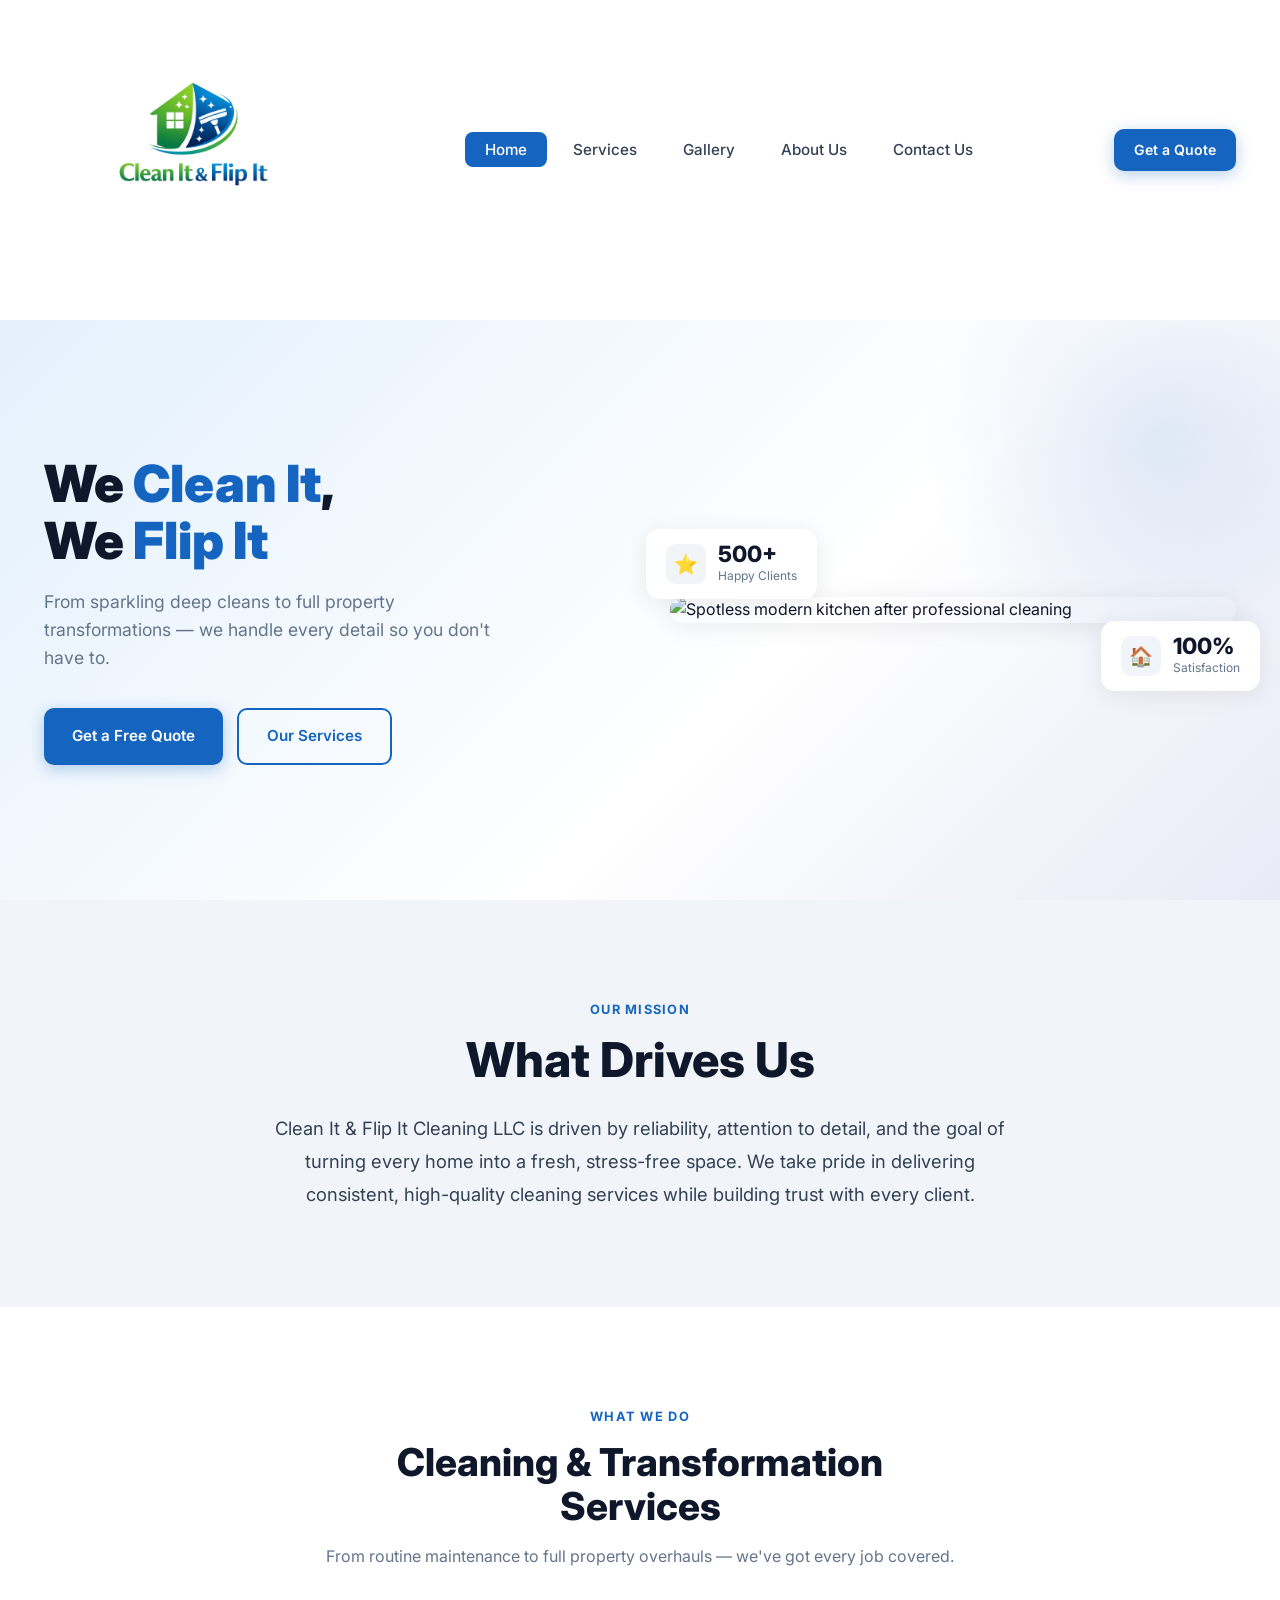
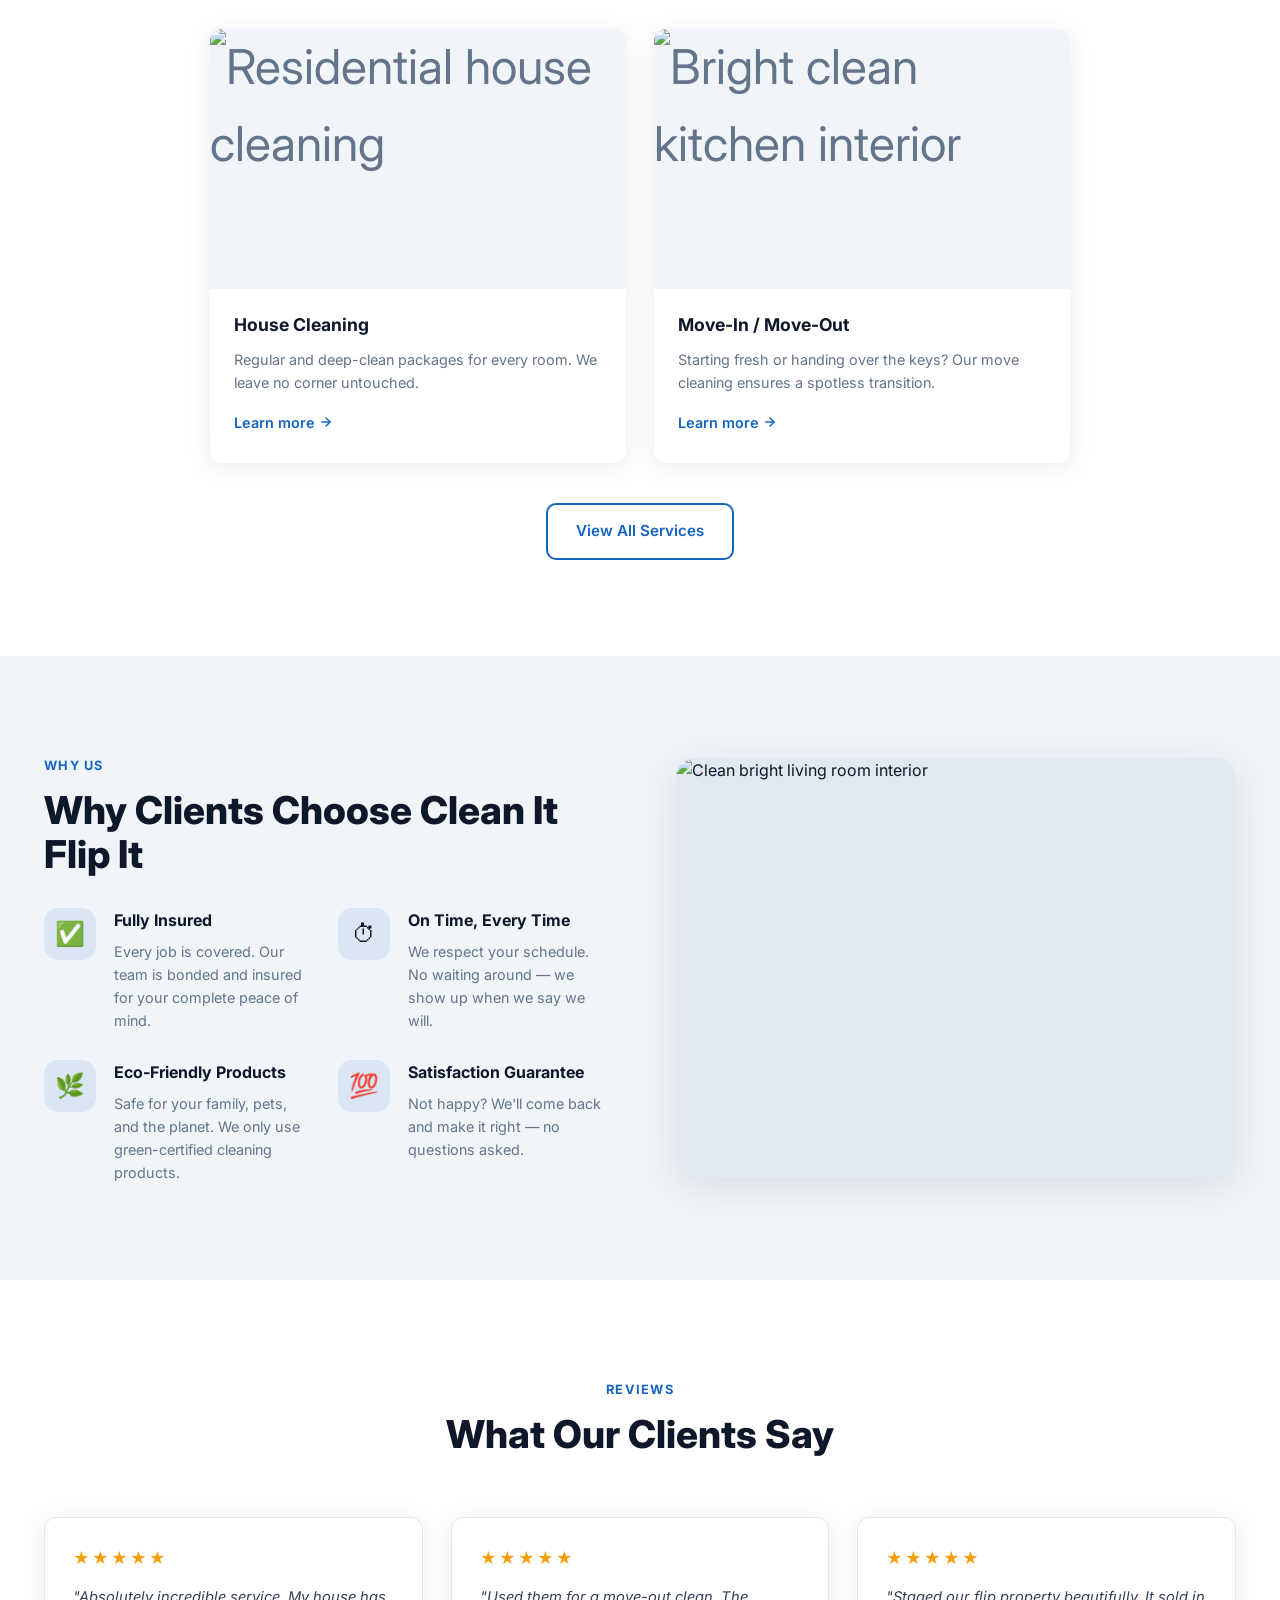
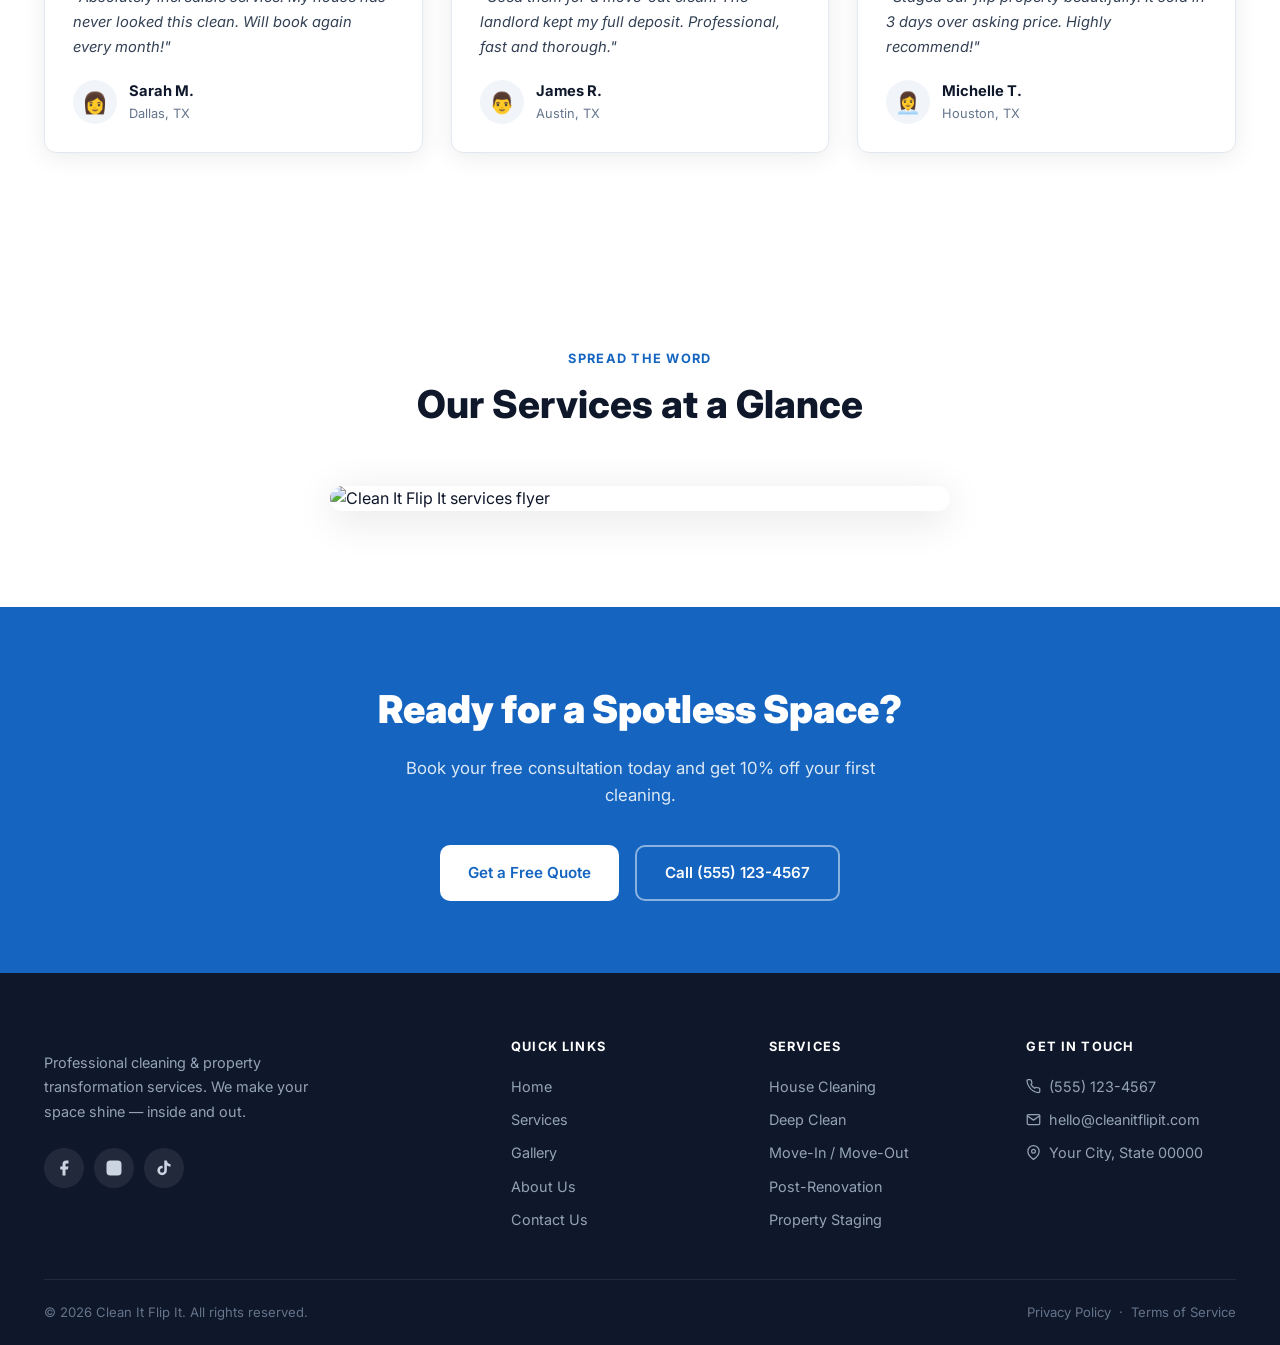
==== index.html @ f805d8c8 "Add What Drives Us section, even 2-card grid, flyer section" ====
<!DOCTYPE html>
<html lang="en">
<head>
  <meta charset="UTF-8" />
  <meta name="viewport" content="width=device-width, initial-scale=1.0" />
  <meta name="description" content="Clean It Flip It — Professional cleaning and property transformation services. Get a free quote today." />
  <title>Home | Clean It Flip It</title>

  <!-- Google Fonts -->
  <link rel="preconnect" href="https://fonts.googleapis.com" />
  <link rel="preconnect" href="https://fonts.gstatic.com" crossorigin />
  <link href="https://fonts.googleapis.com/css2?family=Inter:wght@400;500;600;700;800;900&display=swap" rel="stylesheet" />

  <!-- Stylesheets (order matters: base → components → page) -->
  <link rel="stylesheet" href="css/style.css" />
  <link rel="stylesheet" href="css/navbar.css" />
  <link rel="stylesheet" href="css/footer.css" />
</head>
<body>

  <!-- ========================================================
       NAVBAR (injected by js/navbar.js)
  ======================================================== -->
  <div id="navbar-root"></div>
	
	
	

  <!-- ========================================================
       MAIN CONTENT
  ======================================================== -->
  <main class="page-content" id="main-content">

    <!-- ---- Hero ------------------------------------------ -->
    <section class="hero" aria-labelledby="hero-heading">
      <div class="container">
        <div class="hero__inner">

          <!-- Left: copy -->
          <div class="hero__copy">
            
            <h1 class="hero__title" id="hero-heading">
              We <span>Clean It</span>,<br />We <span>Flip It</span>
            </h1>
            <p class="hero__subtitle">
              From sparkling deep cleans to full property transformations — we handle every detail so you don't have to.
            </p>
            <div class="hero__actions">
              <a href="contact.html" class="btn btn--primary">Get a Free Quote</a>
              <a href="services.html" class="btn btn--outline">Our Services</a>
            </div>
          </div>

          <!-- Right: visual -->
          <div class="hero__visual">
            <div class="hero__img-wrap">
              <img
                src="https://images.unsplash.com/photo-1600585154340-be6161a56a0c?w=800&q=80"
                alt="Spotless modern kitchen after professional cleaning"
                loading="eager"
              />
            </div>
            <!-- Floating stats -->
            <div class="hero__stat hero__stat--1">
              <div class="hero__stat-icon" aria-hidden="true">⭐</div>
              <div>
                <div class="hero__stat-num">500+</div>
                <div class="hero__stat-label">Happy Clients</div>
              </div>
            </div>
            <div class="hero__stat hero__stat--2">
              <div class="hero__stat-icon" aria-hidden="true">🏠</div>
              <div>
                <div class="hero__stat-num">100%</div>
                <div class="hero__stat-label">Satisfaction</div>
              </div>
            </div>
          </div>
          </div>

        </div>
      
    </section>

    <!-- ---- What Drives Us ---------------------------------- -->
    <section class="section section--gray" aria-labelledby="drives-heading">
      <div class="container">
        <div style="max-width:760px;margin-inline:auto;text-align:center;">
          <span class="section__eyebrow">Our Mission</span>
          <h1 class="section__title" id="drives-heading" style="font-size:clamp(2rem,4vw,3rem);margin-bottom:24px;">What Drives Us</h1>
          <p style="font-size:1.15rem;color:var(--color-mid);line-height:1.8;">
            Clean It &amp; Flip It Cleaning LLC is driven by reliability, attention to detail, and the goal of turning every home into a fresh, stress-free space. We take pride in delivering consistent, high-quality cleaning services while building trust with every client.
          </p>
        </div>
      </div>
    </section>

    <!-- ---- Featured Services ----------------------------- -->
    <section class="section" id="services" aria-labelledby="services-heading">
      <div class="container">
        <div class="section__header">
          <span class="section__eyebrow">What We Do</span>
          <h2 class="section__title" id="services-heading">Cleaning &amp; Transformation Services</h2>
          <p class="section__subtitle">From routine maintenance to full property overhauls — we've got every job covered.</p>
        </div>
        <div class="cards-grid" style="grid-template-columns:repeat(2,1fr);max-width:860px;margin-inline:auto;">

          <!-- Card 1 -->
          <article class="card">
            <div class="card__img">
              <img
                src="https://images.unsplash.com/photo-1581578731548-c64695cc6952?w=600&q=75"
                alt="Residential house cleaning"
                loading="lazy"
              />
            </div>
            <div class="card__body">
              <h3 class="card__title">House Cleaning</h3>
              <p class="card__text">Regular and deep-clean packages for every room. We leave no corner untouched.</p>
              <a href="services.html" class="card__link">
                Learn more
                <svg xmlns="http://www.w3.org/2000/svg" width="14" height="14" viewBox="0 0 24 24" fill="none" stroke="currentColor" stroke-width="2.5" stroke-linecap="round" stroke-linejoin="round" aria-hidden="true"><line x1="5" y1="12" x2="19" y2="12"/><polyline points="12 5 19 12 12 19"/></svg>
              </a>
            </div>
          </article>

          <!-- Card 2 -->
          <article class="card">
            <div class="card__img">
              <img
                src="https://images.unsplash.com/photo-1484154218962-a197022b5858?w=600&q=75"
                alt="Bright clean kitchen interior"
                loading="lazy"
              />
            </div>
            <div class="card__body">
              <h3 class="card__title">Move-In / Move-Out</h3>
              <p class="card__text">Starting fresh or handing over the keys? Our move cleaning ensures a spotless transition.</p>
              <a href="services.html" class="card__link">
                Learn more
                <svg xmlns="http://www.w3.org/2000/svg" width="14" height="14" viewBox="0 0 24 24" fill="none" stroke="currentColor" stroke-width="2.5" stroke-linecap="round" stroke-linejoin="round" aria-hidden="true"><line x1="5" y1="12" x2="19" y2="12"/><polyline points="12 5 19 12 12 19"/></svg>
              </a>
            </div>
          </article>

        </div>
        <div style="text-align:center;margin-top:40px;">
          <a href="services.html" class="btn btn--outline">View All Services</a>
        </div>
      </div>
    </section>

    <!-- ---- Why Choose Us --------------------------------- -->
    <section class="section section--gray" aria-labelledby="why-heading">
      <div class="container">
        <div style="display:grid;grid-template-columns:1fr 1fr;gap:72px;align-items:center;">
          <div>
            <span class="section__eyebrow">Why Us</span>
            <h2 class="section__title" id="why-heading" style="text-align:left;max-width:none;margin-bottom:32px;">Why Clients Choose Clean It Flip It</h2>
            <div class="features-grid">
              <div class="feature">
                <div class="feature__icon" aria-hidden="true">✅</div>
                <div>
                  <h3 class="feature__title">Fully Insured</h3>
                  <p class="feature__text">Every job is covered. Our team is bonded and insured for your complete peace of mind.</p>
                </div>
              </div>
              <div class="feature">
                <div class="feature__icon" aria-hidden="true">⏱</div>
                <div>
                  <h3 class="feature__title">On Time, Every Time</h3>
                  <p class="feature__text">We respect your schedule. No waiting around — we show up when we say we will.</p>
                </div>
              </div>
              <div class="feature">
                <div class="feature__icon" aria-hidden="true">🌿</div>
                <div>
                  <h3 class="feature__title">Eco-Friendly Products</h3>
                  <p class="feature__text">Safe for your family, pets, and the planet. We only use green-certified cleaning products.</p>
                </div>
              </div>
              <div class="feature">
                <div class="feature__icon" aria-hidden="true">💯</div>
                <div>
                  <h3 class="feature__title">Satisfaction Guarantee</h3>
                  <p class="feature__text">Not happy? We'll come back and make it right — no questions asked.</p>
                </div>
              </div>
            </div>
          </div>
          <div style="border-radius:20px;overflow:hidden;box-shadow:0 8px 40px rgba(0,0,0,.1);aspect-ratio:4/3;background:#e2e8f0;">
            <img
              src="https://images.unsplash.com/photo-1586023492125-27b2c045efd7?w=700&q=80"
              alt="Clean bright living room interior"
              style="width:100%;height:100%;object-fit:cover;"
              loading="lazy"
            />
          </div>
        </div>
      </div>
    </section>

    <!-- ---- Testimonials ---------------------------------- -->
    <section class="section" aria-labelledby="testimonials-heading">
      <div class="container">
        <div class="section__header">
          <span class="section__eyebrow">Reviews</span>
          <h2 class="section__title" id="testimonials-heading">What Our Clients Say</h2>
        </div>
        <div class="testimonials-grid">

          <blockquote class="testimonial">
            <div class="testimonial__stars" aria-label="5 stars">★★★★★</div>
            <p class="testimonial__text">"Absolutely incredible service. My house has never looked this clean. Will book again every month!"</p>
            <footer class="testimonial__author">
              <div class="testimonial__avatar" aria-hidden="true">👩</div>
              <div>
                <div class="testimonial__name">Sarah M.</div>
                <div class="testimonial__location">Dallas, TX</div>
              </div>
            </footer>
          </blockquote>

          <blockquote class="testimonial">
            <div class="testimonial__stars" aria-label="5 stars">★★★★★</div>
            <p class="testimonial__text">"Used them for a move-out clean. The landlord kept my full deposit. Professional, fast and thorough."</p>
            <footer class="testimonial__author">
              <div class="testimonial__avatar" aria-hidden="true">👨</div>
              <div>
                <div class="testimonial__name">James R.</div>
                <div class="testimonial__location">Austin, TX</div>
              </div>
            </footer>
          </blockquote>

          <blockquote class="testimonial">
            <div class="testimonial__stars" aria-label="5 stars">★★★★★</div>
            <p class="testimonial__text">"Staged our flip property beautifully. It sold in 3 days over asking price. Highly recommend!"</p>
            <footer class="testimonial__author">
              <div class="testimonial__avatar" aria-hidden="true">👩‍💼</div>
              <div>
                <div class="testimonial__name">Michelle T.</div>
                <div class="testimonial__location">Houston, TX</div>
              </div>
            </footer>
          </blockquote>

        </div>
      </div>
    </section>

    <!-- ---- Flyer ----------------------------------------- -->
    <section class="section" aria-labelledby="flyer-heading">
      <div class="container">
        <div class="section__header">
          <span class="section__eyebrow">Spread the Word</span>
          <h2 class="section__title" id="flyer-heading">Our Services at a Glance</h2>
        </div>
        <div style="max-width:620px;margin-inline:auto;border-radius:16px;overflow:hidden;box-shadow:0 8px 40px rgba(0,0,0,.12);">
          <img src="images/flyer.png" alt="Clean It Flip It services flyer" style="width:100%;height:auto;display:block;" loading="lazy" />
        </div>
      </div>
    </section>

    <!-- ---- CTA Band ------------------------------------- -->
    <section class="cta-band" aria-labelledby="cta-heading">
      <div class="container">
        <h2 class="cta-band__title" id="cta-heading">Ready for a Spotless Space?</h2>
        <span class="cta-band__sub">Book your free consultation today and get 10% off your first cleaning.</span>
        <div style="display:flex;gap:16px;justify-content:center;flex-wrap:wrap;">
          <a href="contact.html" class="btn btn--white">Get a Free Quote</a>
          <a href="tel:5551234567" class="btn btn--outline" style="border-color:rgba(255,255,255,.5);color:#fff;">
            Call (555) 123-4567
          </a>
        </div>
      </div>
    </section>

  </main>

  <!-- ========================================================
       FOOTER (injected by js/footer.js)
  ======================================================== -->
  <div id="footer-root"></div>

  <!-- ========================================================
       SCRIPTS
       Load order: navbar → footer → main (page logic last)
  ======================================================== -->
  <script src="js/navbar.js"></script>
  <script src="js/footer.js"></script>
  <script src="js/main.js"></script>
</body>
</html>
---- css/style.css ----
/* ============================================================
   Clean It Flip It — Global Stylesheet
   ============================================================ */

/* --- Reset & Base ------------------------------------------ */
*, *::before, *::after { box-sizing: border-box; margin: 0; padding: 0; }

:root {
  --color-primary:   #1565C0;   /* logo blue */
  --color-primary-d: #0D47A1;
  --color-accent:    #F59E0B;   /* warm amber  */
  --color-dark:      #0F172A;
  --color-mid:       #334155;
  --color-muted:     #64748B;
  --color-light:     #F1F5F9;
  --color-white:     #FFFFFF;
  --color-border:    #E2E8F0;

  --nav-h:  320px;
  --nav-overlay: 1;
  --radius: 12px;
  --shadow: 0 4px 24px rgba(0,0,0,.08);
  --font:   'Inter', sans-serif;
}

html { scroll-behavior: smooth; }

body {
  font-family: var(--font);
  color: var(--color-dark);
  background: var(--color-white);
  line-height: 1.6;
}

a { text-decoration: none; color: inherit; }
img { max-width: 100%; display: block; }
ul { list-style: none; }

.container {
  width: 100%;
  max-width: 1240px;
  margin-inline: auto;
  padding-inline: 24px;
}

/* ============================================================
   PAGE OFFSET  (navbar.css handles all .navbar / .navbar__* rules)
   ============================================================ */
.page-content { padding-top: 0; }

/* ============================================================
   HERO
   ============================================================ */
.hero {
  min-height: calc(100vh - var(--nav-h));
  background: linear-gradient(135deg, #E3F0FC 0%, #FFFFFF 60%, #E8EAF6 100%);
  display: flex;
  align-items: center;
  overflow: hidden;
  position: relative;
}

.hero::before {
  content: '';
  position: absolute;
  top: -120px; right: -120px;
  width: 480px; height: 480px;
  background: radial-gradient(circle, rgba(21,101,192,.12) 0%, transparent 70%);
  border-radius: 50%;
  pointer-events: none;
}

.hero__inner {
  display: grid;
  grid-template-columns: 1fr 1fr;
  gap: 60px;
  align-items: center;
  padding-block: 80px;
}

.hero__badge {
  display: inline-flex;
  align-items: center;
  gap: 6px;
  background: rgba(21,101,192,.12);
  color: var(--color-primary);
  font-size: .8rem;
  font-weight: 700;
  letter-spacing: .08em;
  text-transform: uppercase;
  padding: 6px 14px;
  border-radius: 50px;
  margin-bottom: 20px;
}

.hero__title {
  font-size: clamp(2rem, 4vw, 3.4rem);
  font-weight: 900;
  line-height: 1.1;
  color: var(--color-dark);
  margin-bottom: 20px;
}

.hero__title span { color: var(--color-primary); }

.hero__subtitle {
  font-size: 1.1rem;
  color: var(--color-muted);
  max-width: 480px;
  margin-bottom: 36px;
}

.hero__actions {
  display: flex;
  flex-wrap: wrap;
  gap: 14px;
}

.hero__visual {
  position: relative;
  display: flex;
  justify-content: center;
}

.hero__img-wrap {
  width: 100%;
  border-radius: 24px;
  overflow: hidden;
  box-shadow: var(--shadow);
}

.hero__img-wrap img {
  width: 100%;
  height: auto;
  display: block;
}

.hero__stat {
  position: absolute;
  background: var(--color-white);
  border-radius: 14px;
  padding: 14px 20px;
  box-shadow: var(--shadow);
  display: flex;
  align-items: center;
  gap: 12px;
  min-width: 150px;
}

.hero__stat--1 { bottom: 24px; left: -24px; }
.hero__stat--2 { top: 24px;    right: -24px; }

.hero__stat-icon {
  width: 40px; height: 40px;
  background: var(--color-light);
  border-radius: 10px;
  display: flex;
  align-items: center;
  justify-content: center;
  font-size: 1.2rem;
}

.hero__stat-num {
  font-size: 1.4rem;
  font-weight: 800;
  color: var(--color-dark);
  line-height: 1;
}

.hero__stat-label {
  font-size: .75rem;
  color: var(--color-muted);
}

/* ============================================================
   BUTTONS
   ============================================================ */
.btn {
  display: inline-flex;
  align-items: center;
  gap: 8px;
  padding: 14px 28px;
  border-radius: 10px;
  font-size: .95rem;
  font-weight: 600;
  cursor: pointer;
  transition: transform .15s, box-shadow .15s, background .2s;
  border: none;
  text-align: center;
}

.btn:hover { transform: translateY(-2px); }

.btn--primary {
  background: var(--color-primary);
  color: var(--color-white);
  box-shadow: 0 4px 16px rgba(21,101,192,.30);
}
.btn--primary:hover {
  background: var(--color-primary-d);
  box-shadow: 0 8px 24px rgba(21,101,192,.35);
}

.btn--outline {
  background: transparent;
  color: var(--color-primary);
  border: 2px solid var(--color-primary);
}
.btn--outline:hover {
  background: var(--color-primary);
  color: var(--color-white);
}

.btn--accent {
  background: var(--color-accent);
  color: var(--color-white);
  box-shadow: 0 4px 16px rgba(245,158,11,.30);
}
.btn--accent:hover { background: #D97706; }

.btn--white {
  background: var(--color-white);
  color: var(--color-primary);
}

/* ============================================================
   SECTION COMMON
   ============================================================ */
.section {
  padding-block: 96px;
}

.section--gray { background: var(--color-light); }
.section--dark {
  background: var(--color-dark);
  color: var(--color-white);
}

.section__header {
  text-align: center;
  max-width: 640px;
  margin-inline: auto;
  margin-bottom: 60px;
}

.section__eyebrow {
  display: inline-block;
  color: var(--color-primary);
  font-size: .8rem;
  font-weight: 700;
  letter-spacing: .1em;
  text-transform: uppercase;
  margin-bottom: 12px;
}

.section__title {
  font-size: clamp(1.7rem, 3vw, 2.4rem);
  font-weight: 800;
  line-height: 1.15;
  margin-bottom: 16px;
}

.section__subtitle {
  font-size: 1rem;
  color: var(--color-muted);
}

.section--dark .section__subtitle { color: #94A3B8; }

/* ============================================================
   CARDS GRID
   ============================================================ */
.cards-grid {
  display: grid;
  grid-template-columns: repeat(3, 1fr);
  gap: 28px;
}

.card {
  background: var(--color-white);
  border-radius: var(--radius);
  overflow: hidden;
  box-shadow: var(--shadow);
  transition: transform .25s, box-shadow .25s;
}

.card:hover {
  transform: translateY(-6px);
  box-shadow: 0 12px 40px rgba(0,0,0,.12);
}

.card__img {
  width: 100%;
  aspect-ratio: 16/10;
  object-fit: cover;
  background: var(--color-light);
  display: flex;
  align-items: center;
  justify-content: center;
  font-size: 3rem;
  color: var(--color-muted);
}

.card__img img { width: 100%; height: 100%; object-fit: cover; }

.card__body { padding: 22px 24px 28px; }

.card__title {
  font-size: 1.1rem;
  font-weight: 700;
  margin-bottom: 8px;
}

.card__text {
  font-size: .9rem;
  color: var(--color-muted);
  line-height: 1.6;
  margin-bottom: 16px;
}

.card__link {
  font-size: .9rem;
  font-weight: 600;
  color: var(--color-primary);
  display: inline-flex;
  align-items: center;
  gap: 4px;
}

.card__link:hover { gap: 8px; }

/* ============================================================
   WHY US / FEATURES LIST
   ============================================================ */
.features-grid {
  display: grid;
  grid-template-columns: repeat(2, 1fr);
  gap: 28px;
}

.feature {
  display: flex;
  gap: 18px;
  align-items: flex-start;
}

.feature__icon {
  flex-shrink: 0;
  width: 52px; height: 52px;
  background: rgba(21,101,192,.1);
  border-radius: 14px;
  display: flex;
  align-items: center;
  justify-content: center;
  font-size: 1.5rem;
}

.feature__title {
  font-size: 1rem;
  font-weight: 700;
  margin-bottom: 6px;
}

.feature__text {
  font-size: .9rem;
  color: var(--color-muted);
}

/* ============================================================
   SERVICES HERO  (services page)
   ============================================================ */
.page-hero {
  background: linear-gradient(135deg, var(--color-primary) 0%, #0D7A52 100%);
  padding-block: 80px;
  text-align: center;
  color: var(--color-white);
}

.page-hero__title {
  font-size: clamp(2rem, 4vw, 3rem);
  font-weight: 900;
  margin-bottom: 14px;
}

.page-hero__sub {
  font-size: 1.1rem;
  opacity: .85;
  max-width: 520px;
  margin-inline: auto;
}

/* ============================================================
   SERVICE CARDS (services page)
   ============================================================ */
.services-grid {
  display: grid;
  grid-template-columns: repeat(3, 1fr);
  gap: 28px;
}

.service-card {
  border: 1px solid var(--color-border);
  border-radius: var(--radius);
  padding: 32px 28px;
  background: var(--color-white);
  transition: border-color .25s, box-shadow .25s, transform .25s;
  text-align: center;
}

.service-card:hover {
  border-color: var(--color-primary);
  box-shadow: 0 8px 32px rgba(21,101,192,.15);
  transform: translateY(-4px);
}

.service-card__icon {
  font-size: 2.6rem;
  margin-bottom: 16px;
}

.service-card__title {
  font-size: 1.1rem;
  font-weight: 700;
  margin-bottom: 10px;
}

.service-card__text {
  font-size: .9rem;
  color: var(--color-muted);
  line-height: 1.65;
  margin-bottom: 22px;
}

/* ============================================================
   PRICING SECTION
   ============================================================ */
.pricing-grid {
  display: grid;
  grid-template-columns: repeat(3, 1fr);
  gap: 28px;
  align-items: start;
}

.pricing-card {
  border-radius: var(--radius);
  border: 2px solid var(--color-border);
  padding: 36px 30px;
  background: var(--color-white);
  transition: border-color .25s, box-shadow .25s;
}

.pricing-card--featured {
  border-color: var(--color-primary);
  position: relative;
}

.pricing-card--featured::before {
  content: 'Most Popular';
  position: absolute;
  top: -14px;
  left: 50%;
  transform: translateX(-50%);
  background: var(--color-primary);
  color: #fff;
  font-size: .75rem;
  font-weight: 700;
  padding: 4px 16px;
  border-radius: 50px;
  white-space: nowrap;
}

.pricing-card__name {
  font-size: 1.1rem;
  font-weight: 700;
  margin-bottom: 8px;
}

.pricing-card__price {
  font-size: 2.2rem;
  font-weight: 900;
  color: var(--color-primary);
  line-height: 1;
  margin-bottom: 8px;
}

.pricing-card__period {
  font-size: .85rem;
  color: var(--color-muted);
  margin-bottom: 24px;
}

.pricing-card__features {
  display: flex;
  flex-direction: column;
  gap: 10px;
  margin-bottom: 28px;
}

.pricing-card__feature {
  display: flex;
  align-items: center;
  gap: 10px;
  font-size: .9rem;
}

.pricing-card__feature::before {
  content: '✓';
  flex-shrink: 0;
  width: 22px; height: 22px;
  background: rgba(21,101,192,.12);
  color: var(--color-primary);
  border-radius: 50%;
  display: flex;
  align-items: center;
  justify-content: center;
  font-size: .75rem;
  font-weight: 800;
}

/* ============================================================
   ABOUT PAGE
   ============================================================ */
.about-split {
  display: grid;
  grid-template-columns: 1fr 1fr;
  gap: 80px;
  align-items: center;
}

.about-img-wrap {
  border-radius: 24px;
  overflow: hidden;
  box-shadow: var(--shadow);
  aspect-ratio: 4/3;
  background: var(--color-light);
  display: flex;
  align-items: center;
  justify-content: center;
  font-size: 6rem;
}

.about-img-wrap img { width: 100%; height: 100%; object-fit: cover; }

.about-eyebrow {
  display: inline-block;
  color: var(--color-primary);
  font-size: .8rem;
  font-weight: 700;
  letter-spacing: .1em;
  text-transform: uppercase;
  margin-bottom: 12px;
}

.about-title {
  font-size: clamp(1.8rem, 3vw, 2.6rem);
  font-weight: 900;
  margin-bottom: 18px;
  line-height: 1.15;
}

.about-text {
  font-size: .98rem;
  color: var(--color-muted);
  margin-bottom: 18px;
  line-height: 1.75;
}

.stats-row {
  display: flex;
  gap: 32px;
  margin-top: 36px;
  flex-wrap: wrap;
}

.stat-item__num {
  font-size: 2.2rem;
  font-weight: 900;
  color: var(--color-primary);
  line-height: 1;
}

.stat-item__label {
  font-size: .85rem;
  color: var(--color-muted);
  margin-top: 4px;
}

/* Team grid */
.team-grid {
  display: grid;
  grid-template-columns: repeat(3, 1fr);
  gap: 28px;
}

.team-card {
  text-align: center;
  border-radius: var(--radius);
  overflow: hidden;
  border: 1px solid var(--color-border);
  background: var(--color-white);
  transition: box-shadow .25s, transform .25s;
}

.team-card:hover {
  box-shadow: var(--shadow);
  transform: translateY(-4px);
}

.team-card__photo {
  width: 100%;
  aspect-ratio: 1;
  background: var(--color-light);
  display: flex;
  align-items: center;
  justify-content: center;
  font-size: 4rem;
}

.team-card__body { padding: 18px 16px 24px; }

.team-card__name {
  font-size: 1rem;
  font-weight: 700;
  margin-bottom: 4px;
}

.team-card__role {
  font-size: .85rem;
  color: var(--color-muted);
}

/* ============================================================
   CONTACT PAGE
   ============================================================ */
.contact-layout {
  display: grid;
  grid-template-columns: 1fr 1.4fr;
  gap: 64px;
  align-items: start;
}

.contact-info__title {
  font-size: 1.8rem;
  font-weight: 800;
  margin-bottom: 16px;
}

.contact-info__text {
  color: var(--color-muted);
  margin-bottom: 36px;
  line-height: 1.7;
}

.contact-detail {
  display: flex;
  align-items: flex-start;
  gap: 16px;
  margin-bottom: 22px;
}

.contact-detail__icon {
  width: 44px; height: 44px;
  background: rgba(21,101,192,.1);
  border-radius: 10px;
  display: flex;
  align-items: center;
  justify-content: center;
  font-size: 1.2rem;
  flex-shrink: 0;
}

.contact-detail__label {
  font-size: .8rem;
  color: var(--color-muted);
  text-transform: uppercase;
  letter-spacing: .06em;
  font-weight: 600;
}

.contact-detail__value {
  font-size: .95rem;
  font-weight: 600;
}

/* Contact form */
.contact-form {
  background: var(--color-white);
  border-radius: 20px;
  padding: 44px 40px;
  box-shadow: var(--shadow);
  border: 1px solid var(--color-border);
}

.contact-form__title {
  font-size: 1.4rem;
  font-weight: 800;
  margin-bottom: 28px;
  text-align: center;
}

.form-row {
  display: grid;
  grid-template-columns: 1fr 1fr;
  gap: 16px;
}

.form-group {
  display: flex;
  flex-direction: column;
  gap: 6px;
  margin-bottom: 18px;
}

.form-group label {
  font-size: .85rem;
  font-weight: 600;
  color: var(--color-mid);
}

.form-control {
  width: 100%;
  padding: 12px 16px;
  border: 1.5px solid var(--color-border);
  border-radius: 10px;
  font-size: .95rem;
  font-family: var(--font);
  color: var(--color-dark);
  background: var(--color-light);
  outline: none;
  transition: border-color .2s, box-shadow .2s;
}

.form-control:focus {
  border-color: var(--color-primary);
  box-shadow: 0 0 0 3px rgba(21,101,192,.15);
  background: var(--color-white);
}

.form-control.error { border-color: #EF4444; }

textarea.form-control { resize: vertical; min-height: 120px; }

.form-error {
  font-size: .8rem;
  color: #EF4444;
  margin-top: 3px;
  display: none;
}

.form-error.visible { display: block; }

.form-success {
  display: none;
  text-align: center;
  padding: 24px;
  background: rgba(21,101,192,.08);
  border-radius: 12px;
  border: 1px solid rgba(21,101,192,.25);
  color: var(--color-primary);
  font-weight: 600;
  margin-top: 16px;
}

.form-success.visible { display: block; }

/* ============================================================
   CTA BAND
   ============================================================ */
.cta-band {
  background: var(--color-primary);
  padding-block: 72px;
  text-align: center;
  color: var(--color-white);
}

.cta-band__title {
  font-size: clamp(1.7rem, 3vw, 2.6rem);
  font-weight: 900;
  margin-bottom: 14px;
}

.cta-band__sub {
  font-size: 1.05rem;
  opacity: .85;
  margin-bottom: 36px;
  max-width: 520px;
  margin-inline: auto;
  display: block;
  margin-bottom: 36px;
}

/* ============================================================
   TESTIMONIALS
   ============================================================ */
.testimonials-grid {
  display: grid;
  grid-template-columns: repeat(3, 1fr);
  gap: 28px;
}

.testimonial {
  background: var(--color-white);
  border-radius: var(--radius);
  padding: 28px;
  border: 1px solid var(--color-border);
  box-shadow: var(--shadow);
}

.testimonial__stars {
  color: var(--color-accent);
  font-size: 1rem;
  letter-spacing: 2px;
  margin-bottom: 14px;
}

.testimonial__text {
  font-size: .92rem;
  color: var(--color-mid);
  line-height: 1.7;
  margin-bottom: 20px;
  font-style: italic;
}

.testimonial__author {
  display: flex;
  align-items: center;
  gap: 12px;
}

.testimonial__avatar {
  width: 44px; height: 44px;
  background: var(--color-light);
  border-radius: 50%;
  display: flex;
  align-items: center;
  justify-content: center;
  font-size: 1.3rem;
}

.testimonial__name {
  font-weight: 700;
  font-size: .92rem;
}

.testimonial__location {
  font-size: .8rem;
  color: var(--color-muted);
}

/* ============================================================
   TOAST NOTIFICATION  (footer.css handles all .footer / .footer__* rules)
   ============================================================ */
.toast {
  position: fixed;
  bottom: 28px;
  right: 28px;
  background: var(--color-dark);
  color: var(--color-white);
  padding: 14px 22px;
  border-radius: 12px;
  font-size: .9rem;
  font-weight: 600;
  box-shadow: 0 8px 32px rgba(0,0,0,.2);
  transform: translateY(120px);
  opacity: 0;
  transition: transform .4s cubic-bezier(.34,1.56,.64,1), opacity .3s;
  z-index: 999;
  display: flex;
  align-items: center;
  gap: 10px;
}

.toast.show {
  transform: translateY(0);
  opacity: 1;
}

.toast--success { border-left: 4px solid var(--color-primary); }
.toast--error   { border-left: 4px solid #EF4444; }

/* ============================================================
   RESPONSIVE
   ============================================================ */
@media (max-width: 1024px) {
  .cards-grid,
  .services-grid,
  .testimonials-grid { grid-template-columns: repeat(2, 1fr); }
  .hero__inner { grid-template-columns: 1fr; text-align: center; gap: 40px; }
  .hero__subtitle { margin-inline: auto; }
  .hero__actions { justify-content: center; }
  .hero__stat--1 { bottom: 12px; left: 12px; }
  .hero__stat--2 { top: 12px; right: 12px; }
  .about-split { grid-template-columns: 1fr; }
  .contact-layout { grid-template-columns: 1fr; }
  .pricing-grid { grid-template-columns: 1fr; max-width: 460px; margin-inline: auto; }
}

@media (max-width: 768px) {
  :root { --nav-h: 80px; }
  .cards-grid,
  .services-grid,
  .testimonials-grid,
  .features-grid { grid-template-columns: 1fr; }
  .team-grid { grid-template-columns: repeat(2, 1fr); }
  .form-row { grid-template-columns: 1fr; }
  .contact-form { padding: 28px 20px; }
  .hero__stat--1,
  .hero__stat--2 { display: none; }
}

@media (max-width: 480px) {
  .team-grid { grid-template-columns: 1fr; }
}
---- css/navbar.css ----
/* ============================================================
   Clean It Flip It — Navigation Styles
   Used on: ALL pages
   ============================================================ */

.navbar {
  position: static;
  z-index: 100;
  height: var(--nav-h);
  background: transparent;
  border-bottom: none;
  box-shadow: none;
}

.navbar__inner {
  height: 100%;
  display: flex;
  align-items: center;
  justify-content: space-between;
}

/* ---- Logo -------------------------------------------------- */
.navbar__logo {
  display: flex;
  align-items: center;
  gap: 10px;
  font-weight: 800;
  font-size: 1.25rem;
  color: var(--color-dark);
  text-decoration: none;
}

.navbar__logo-icon {
  width: 300px;
  height: 300px;
  display: flex;
  align-items: center;
  justify-content: center;
  flex-shrink: 0;
}

/* ---- Desktop links ----------------------------------------- */
.navbar__links {
  display: flex;
  align-items: center;
  gap: 6px;
  list-style: none;
}

.navbar__links a {
  padding: 8px 20px;
  border-radius: 8px;
  font-size: 0.95rem;
  font-weight: 500;
  color: var(--color-mid);
  text-decoration: none;
  transition: background 0.2s, color 0.2s;
}

.navbar__links a:hover {
  background: var(--color-light);
  color: var(--color-primary);
}

.navbar__links a.active {
  background: var(--color-primary);
  color: var(--color-white);
}

/* ---- Hamburger button --------------------------------------- */
.navbar__burger {
  display: none;
  flex-direction: column;
  gap: 5px;
  cursor: pointer;
  padding: 8px;
  border: none;
  background: none;
  border-radius: 8px;
  transition: background 0.2s;
}

.navbar__burger:hover {
  background: var(--color-light);
}

.navbar__burger span {
  display: block;
  width: 26px;
  height: 2px;
  background: var(--color-dark);
  border-radius: 2px;
  transition: transform 0.3s, opacity 0.3s;
}

/* Hamburger → X animation when open */
.navbar__burger[aria-expanded="true"] span:nth-child(1) {
  transform: translateY(7px) rotate(45deg);
}
.navbar__burger[aria-expanded="true"] span:nth-child(2) {
  opacity: 0;
  transform: scaleX(0);
}
.navbar__burger[aria-expanded="true"] span:nth-child(3) {
  transform: translateY(-7px) rotate(-45deg);
}

/* ---- Mobile drawer ----------------------------------------- */
.navbar__drawer {
  display: none;
  position: fixed;
  inset: var(--nav-h) 0 0 0;
  background: var(--color-white);
  padding: 20px 24px;
  flex-direction: column;
  gap: 6px;
  z-index: 99;
  border-top: 1px solid var(--color-border);
  overflow-y: auto;
}

.navbar__drawer.open {
  display: flex;
}

.navbar__drawer a {
  padding: 14px 18px;
  border-radius: 10px;
  font-size: 1.05rem;
  font-weight: 500;
  color: var(--color-mid);
  text-decoration: none;
  transition: background 0.2s, color 0.2s;
}

.navbar__drawer a:hover,
.navbar__drawer a.active {
  background: var(--color-primary);
  color: var(--color-white);
}

/* ---- Responsive -------------------------------------------- */
@media (max-width: 768px) {
  /* Sticky navbar with solid background on mobile */
  .navbar {
    position: sticky;
    top: 0;
    background: var(--color-white);
    border-bottom: 1px solid var(--color-border);
    box-shadow: 0 2px 12px rgba(0,0,0,.06);
  }

  /* Shrink logo so navbar fits in 80px */
  .navbar__logo-icon {
    width: 60px;
    height: 60px;
  }

  /* Hide desktop links */
  .navbar__links {
    display: none;
  }

  /* Hide CTA button in navbar — it's already in the mobile drawer */
  .navbar .btn {
    display: none;
  }

  /* Show hamburger */
  .navbar__burger {
    display: flex;
  }
}
---- css/footer.css ----
/* ============================================================
   Clean It Flip It — Footer Styles
   Used on: ALL pages
   ============================================================ */

.footer {
  background: var(--color-dark);
  color: #CBD5E1;
  padding-top: 64px;
}

/* ---- Main grid --------------------------------------------- */
.footer__inner {
  display: grid;
  grid-template-columns: 2fr 1fr 1fr 1fr;
  gap: 48px;
  padding-bottom: 48px;
  border-bottom: 1px solid rgba(255, 255, 255, 0.08);
}

/* ---- Brand column ------------------------------------------ */
.footer__brand {
  display: flex;
  align-items: center;
  gap: 10px;
  font-weight: 800;
  font-size: 1.2rem;
  color: var(--color-white);
  margin-bottom: 14px;
  text-decoration: none;
}

.footer__brand-icon {
  width: 40px;
  height: 40px;
  background: var(--color-primary);
  border-radius: 8px;
  display: flex;
  align-items: center;
  justify-content: center;
  font-size: 1.1rem;
  flex-shrink: 0;
}

.footer__tagline {
  font-size: 0.9rem;
  line-height: 1.7;
  color: #94A3B8;
  max-width: 280px;
  margin-bottom: 24px;
}

/* ---- Social icons ------------------------------------------ */
.footer__social {
  display: flex;
  gap: 10px;
}

.footer__social a {
  width: 40px;
  height: 40px;
  background: rgba(255, 255, 255, 0.08);
  border-radius: 50%;
  display: flex;
  align-items: center;
  justify-content: center;
  color: #CBD5E1;
  font-size: 1rem;
  text-decoration: none;
  transition: background 0.2s, color 0.2s, transform 0.2s;
}

.footer__social a:hover {
  background: var(--color-primary);
  color: var(--color-white);
  transform: translateY(-2px);
}

.footer__social svg {
  width: 18px;
  height: 18px;
  fill: currentColor;
}

/* ---- Link columns ------------------------------------------ */
.footer__col-title {
  font-size: 0.8rem;
  font-weight: 700;
  color: var(--color-white);
  text-transform: uppercase;
  letter-spacing: 0.09em;
  margin-bottom: 18px;
}

.footer__links {
  display: flex;
  flex-direction: column;
  gap: 10px;
  list-style: none;
}

.footer__links a {
  font-size: 0.9rem;
  color: #94A3B8;
  text-decoration: none;
  transition: color 0.2s, padding-left 0.2s;
}

.footer__links a:hover {
  color: var(--color-primary);
  padding-left: 4px;
}

.footer__links li {
  font-size: 0.9rem;
  color: #94A3B8;
  display: flex;
  align-items: center;
  gap: 8px;
}

/* ---- Bottom bar -------------------------------------------- */
.footer__bottom {
  padding-block: 22px;
  display: flex;
  justify-content: space-between;
  align-items: center;
  font-size: 0.82rem;
  color: #64748B;
  flex-wrap: wrap;
  gap: 8px;
}

.footer__bottom a {
  color: #64748B;
  text-decoration: none;
  transition: color 0.2s;
}

.footer__bottom a:hover {
  color: var(--color-primary);
}

/* ---- Responsive -------------------------------------------- */
@media (max-width: 1024px) {
  .footer__inner {
    grid-template-columns: 1fr 1fr;
    gap: 36px;
  }
}

@media (max-width: 480px) {
  .footer__inner {
    grid-template-columns: 1fr;
    gap: 28px;
  }

  .footer__bottom {
    flex-direction: column;
    text-align: center;
    gap: 6px;
  }
}
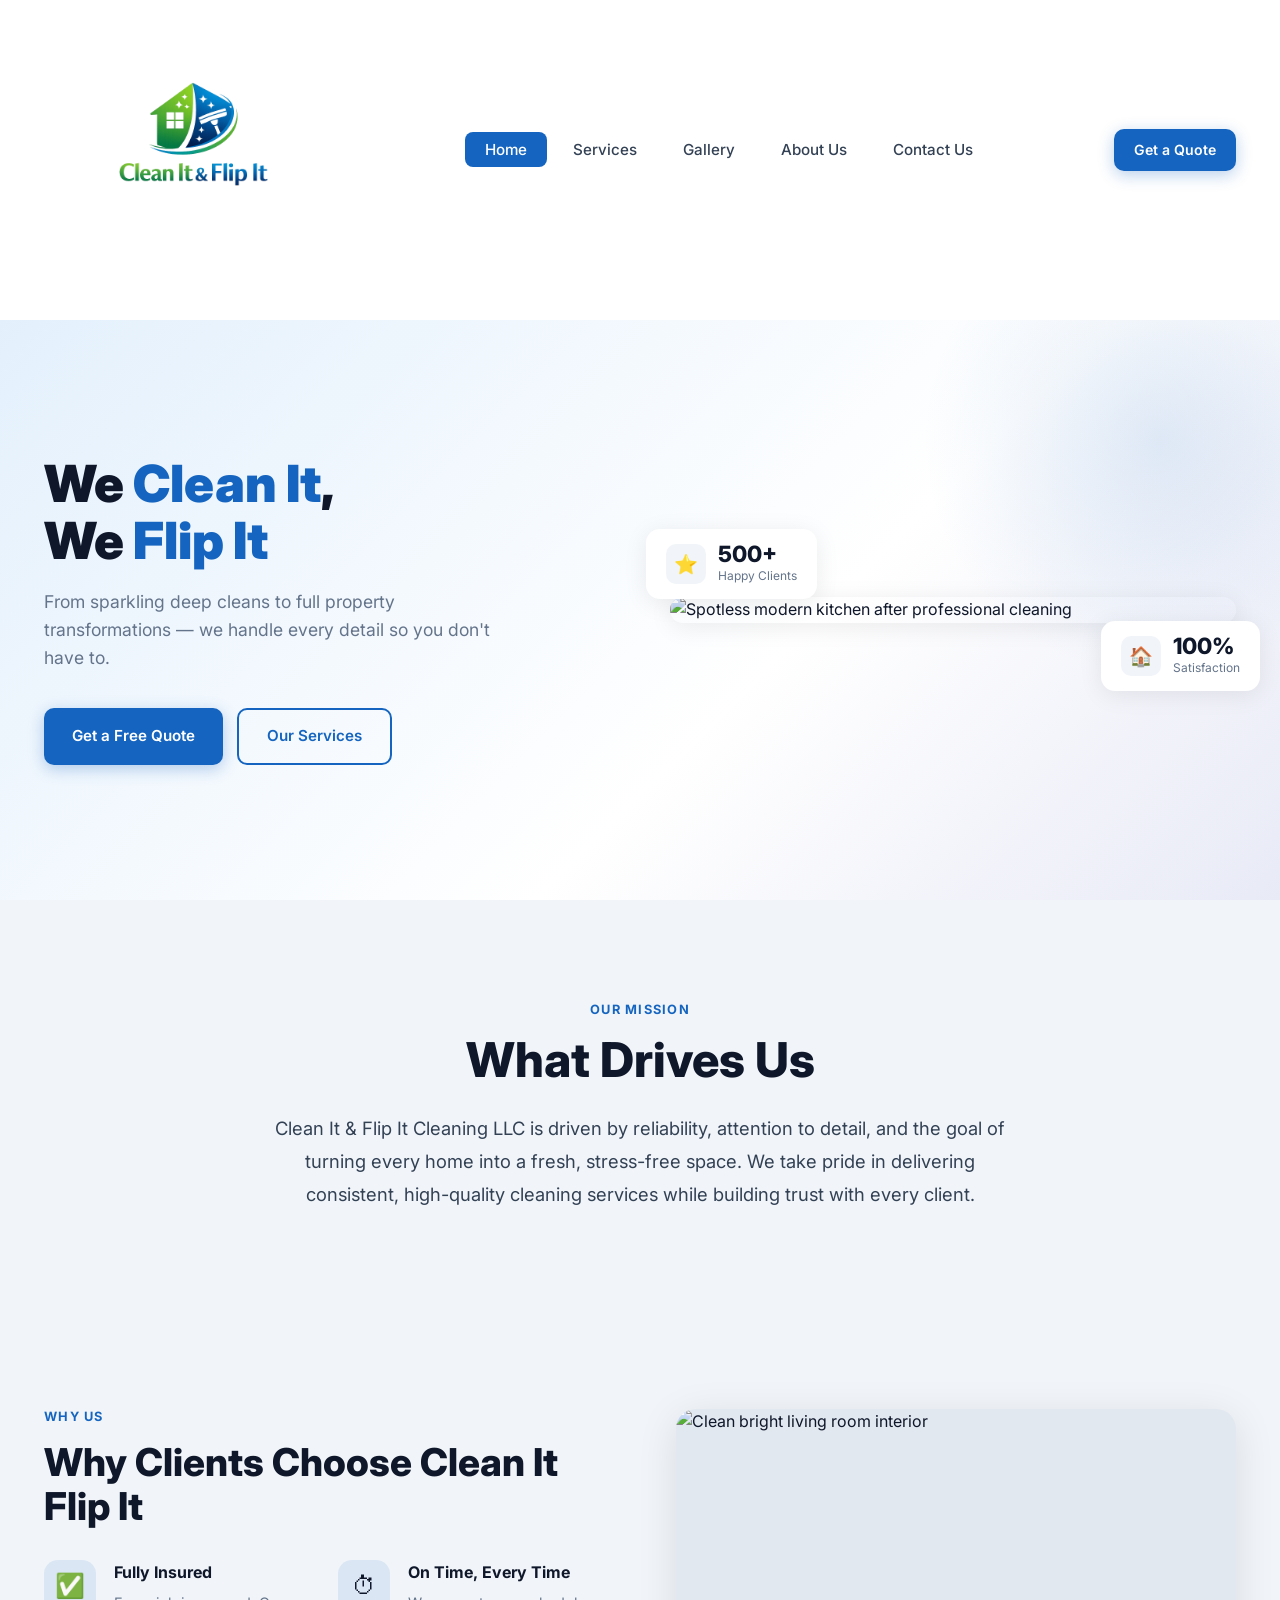
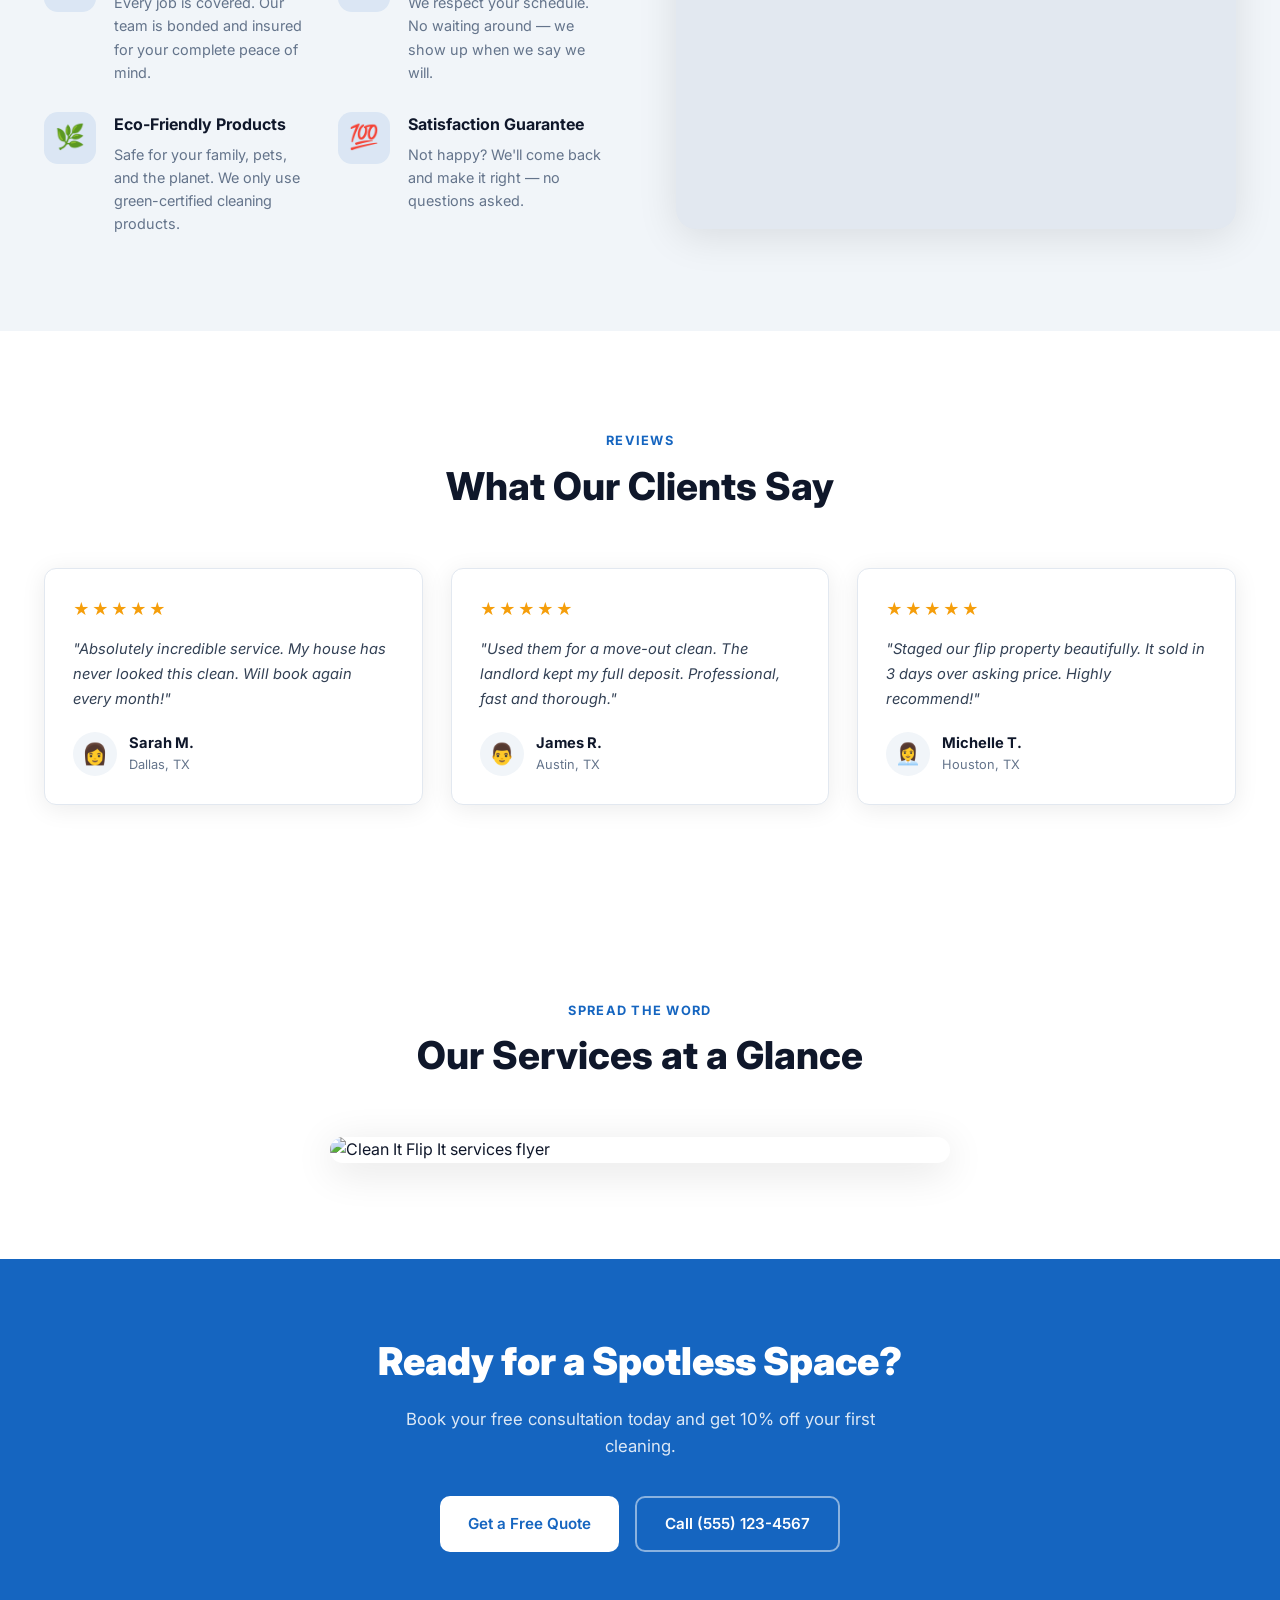
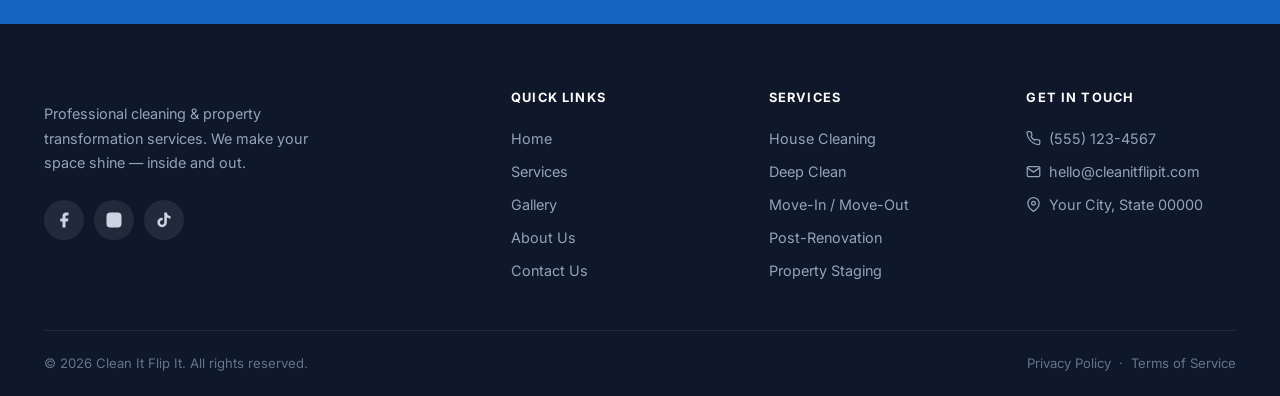
==== commit 47112605: "Remove service cards sections from home and services pages, keep pricing" ====
--- a/index.html
+++ b/index.html
@@ -95,61 +95,6 @@
       </div>
     </section>
 
-    <!-- ---- Featured Services ----------------------------- -->
-    <section class="section" id="services" aria-labelledby="services-heading">
-      <div class="container">
-        <div class="section__header">
-          <span class="section__eyebrow">What We Do</span>
-          <h2 class="section__title" id="services-heading">Cleaning &amp; Transformation Services</h2>
-          <p class="section__subtitle">From routine maintenance to full property overhauls — we've got every job covered.</p>
-        </div>
-        <div class="cards-grid" style="grid-template-columns:repeat(2,1fr);max-width:860px;margin-inline:auto;">
-
-          <!-- Card 1 -->
-          <article class="card">
-            <div class="card__img">
-              <img
-                src="https://images.unsplash.com/photo-1581578731548-c64695cc6952?w=600&q=75"
-                alt="Residential house cleaning"
-                loading="lazy"
-              />
-            </div>
-            <div class="card__body">
-              <h3 class="card__title">House Cleaning</h3>
-              <p class="card__text">Regular and deep-clean packages for every room. We leave no corner untouched.</p>
-              <a href="services.html" class="card__link">
-                Learn more
-                <svg xmlns="http://www.w3.org/2000/svg" width="14" height="14" viewBox="0 0 24 24" fill="none" stroke="currentColor" stroke-width="2.5" stroke-linecap="round" stroke-linejoin="round" aria-hidden="true"><line x1="5" y1="12" x2="19" y2="12"/><polyline points="12 5 19 12 12 19"/></svg>
-              </a>
-            </div>
-          </article>
-
-          <!-- Card 2 -->
-          <article class="card">
-            <div class="card__img">
-              <img
-                src="https://images.unsplash.com/photo-1484154218962-a197022b5858?w=600&q=75"
-                alt="Bright clean kitchen interior"
-                loading="lazy"
-              />
-            </div>
-            <div class="card__body">
-              <h3 class="card__title">Move-In / Move-Out</h3>
-              <p class="card__text">Starting fresh or handing over the keys? Our move cleaning ensures a spotless transition.</p>
-              <a href="services.html" class="card__link">
-                Learn more
-                <svg xmlns="http://www.w3.org/2000/svg" width="14" height="14" viewBox="0 0 24 24" fill="none" stroke="currentColor" stroke-width="2.5" stroke-linecap="round" stroke-linejoin="round" aria-hidden="true"><line x1="5" y1="12" x2="19" y2="12"/><polyline points="12 5 19 12 12 19"/></svg>
-              </a>
-            </div>
-          </article>
-
-        </div>
-        <div style="text-align:center;margin-top:40px;">
-          <a href="services.html" class="btn btn--outline">View All Services</a>
-        </div>
-      </div>
-    </section>
-
     <!-- ---- Why Choose Us --------------------------------- -->
     <section class="section section--gray" aria-labelledby="why-heading">
       <div class="container">
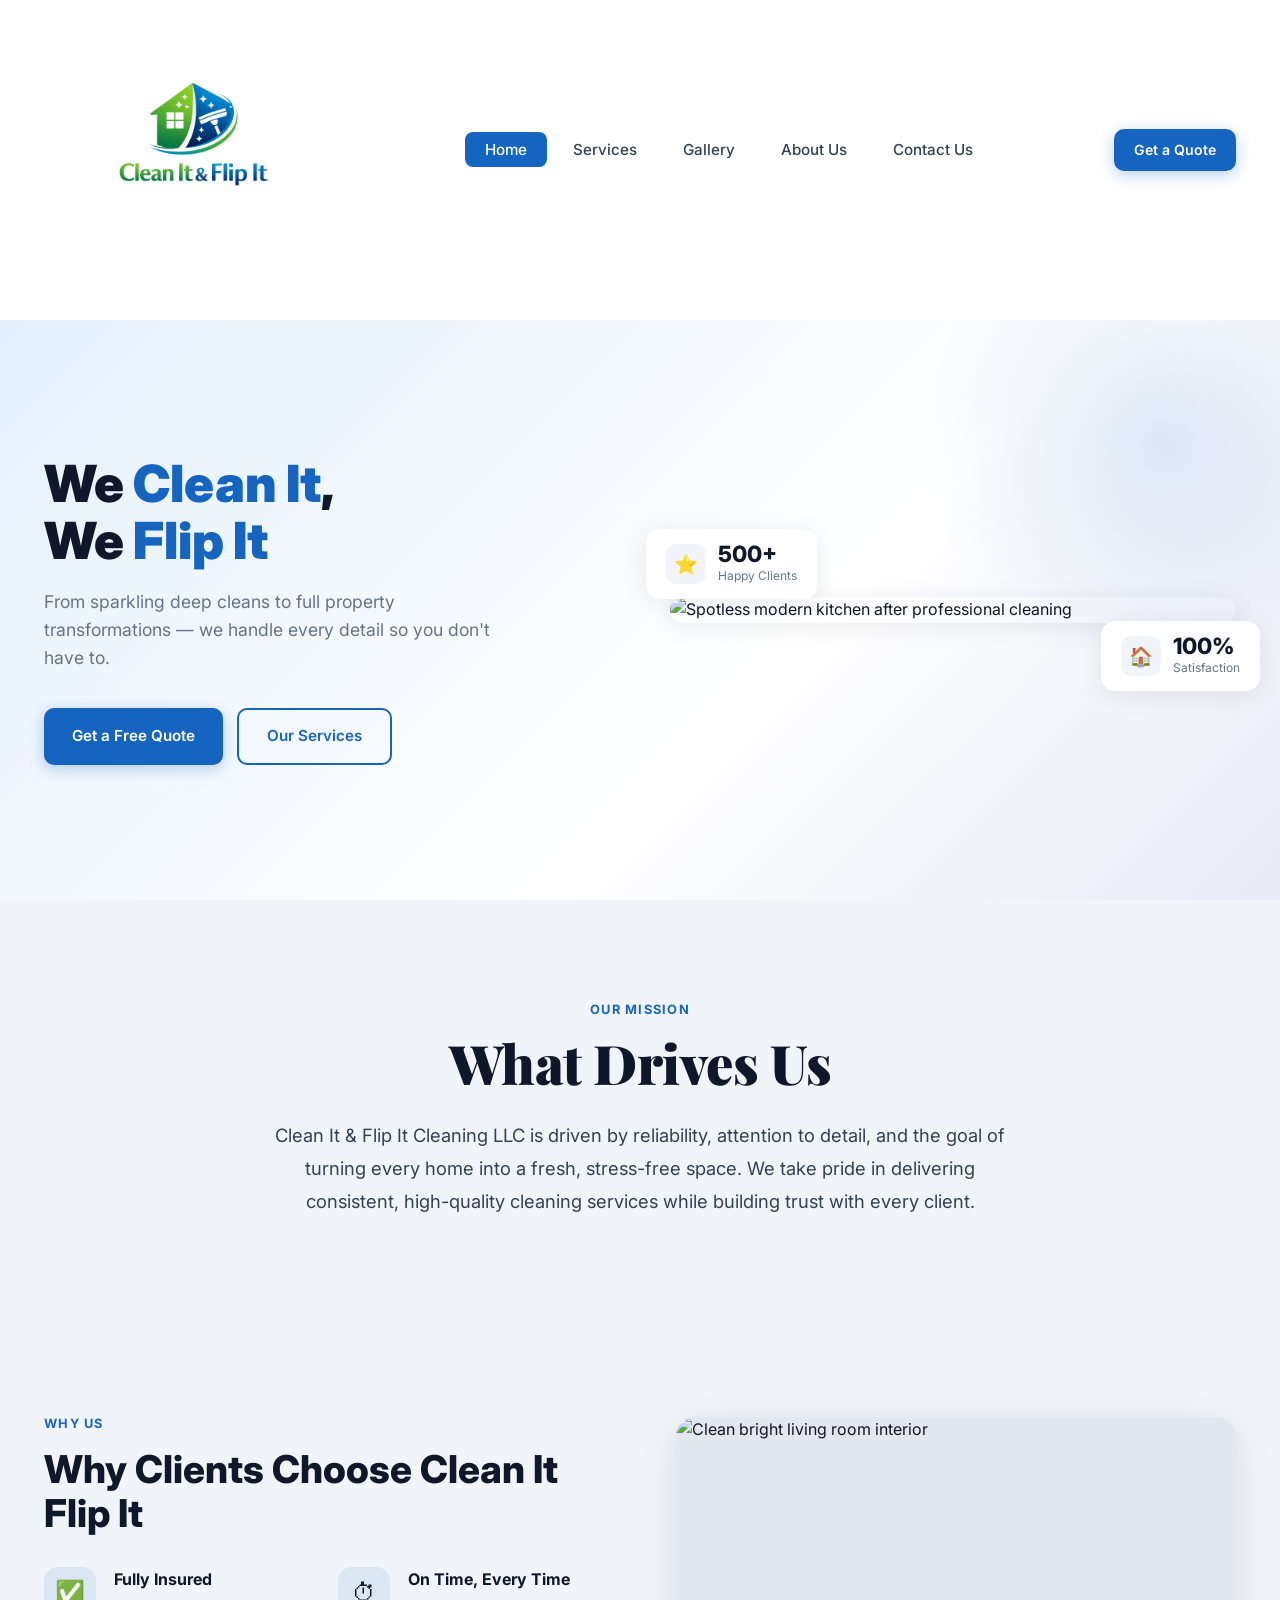
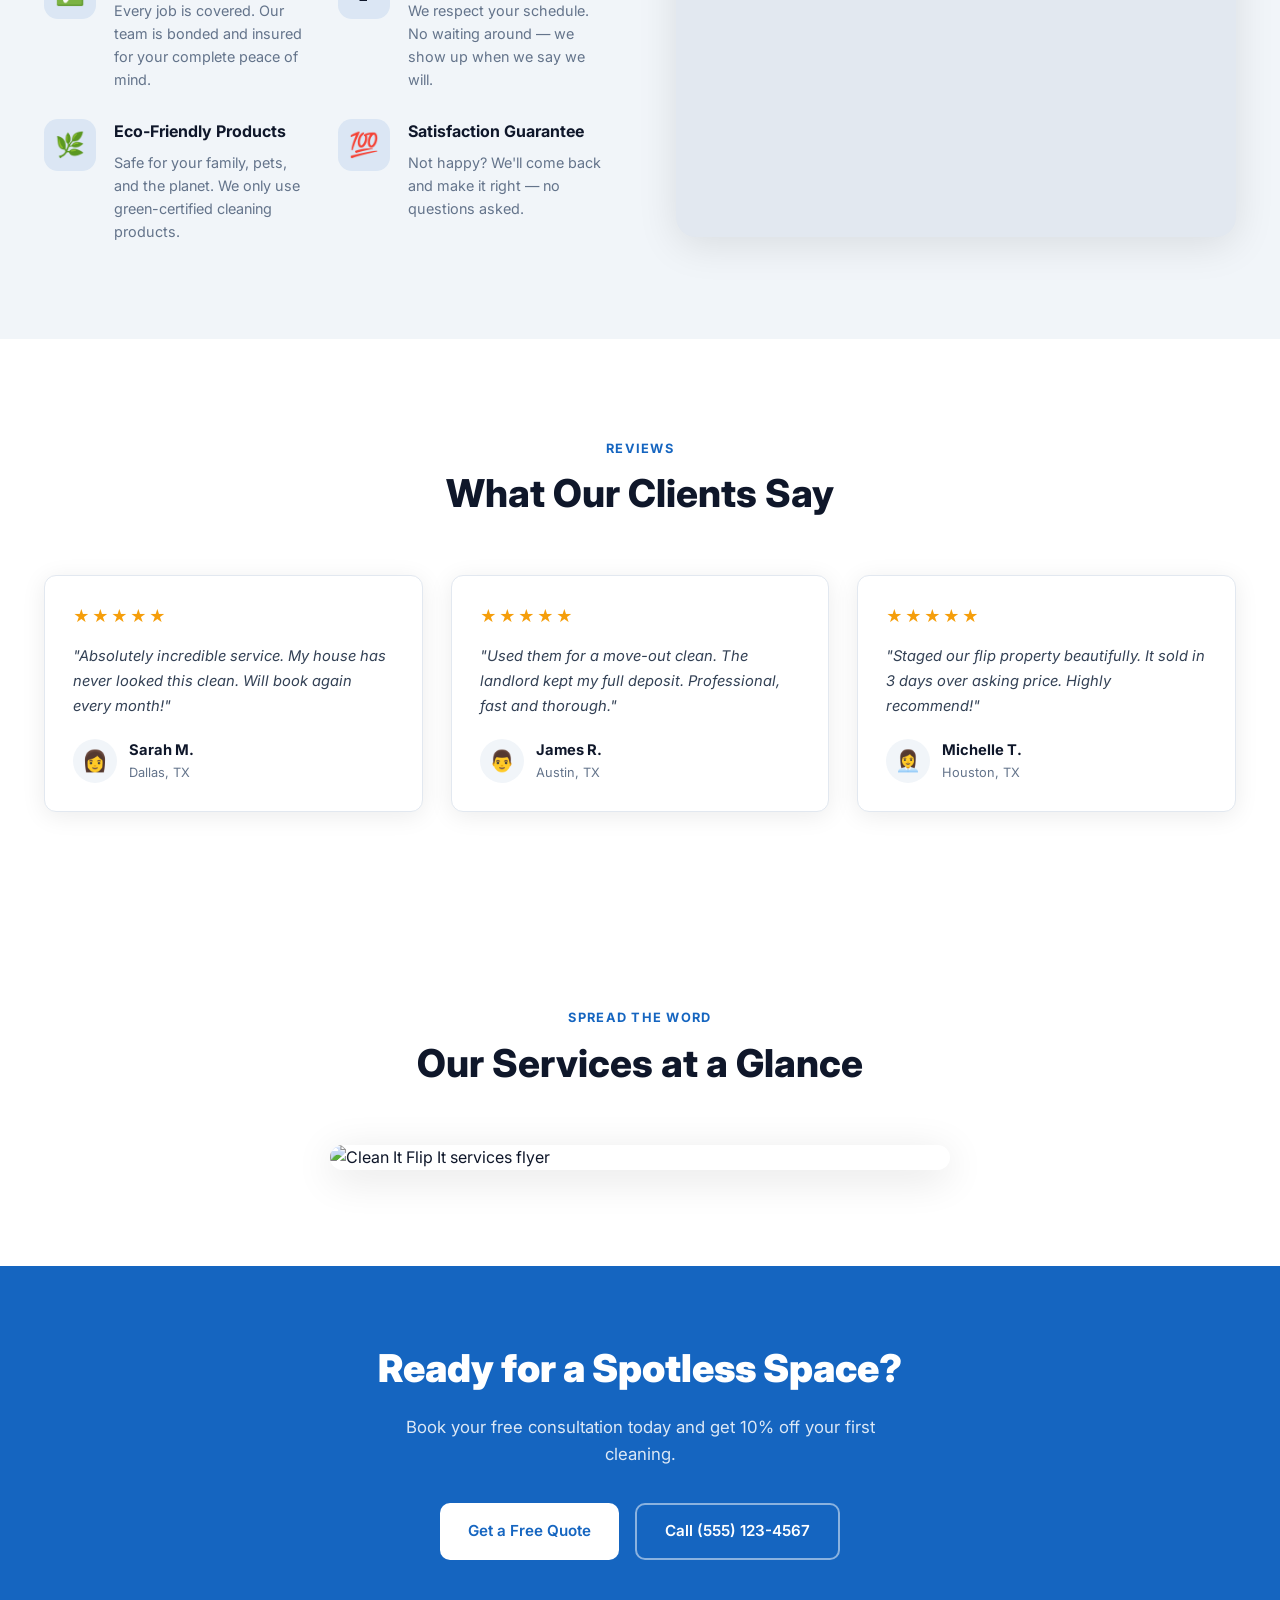
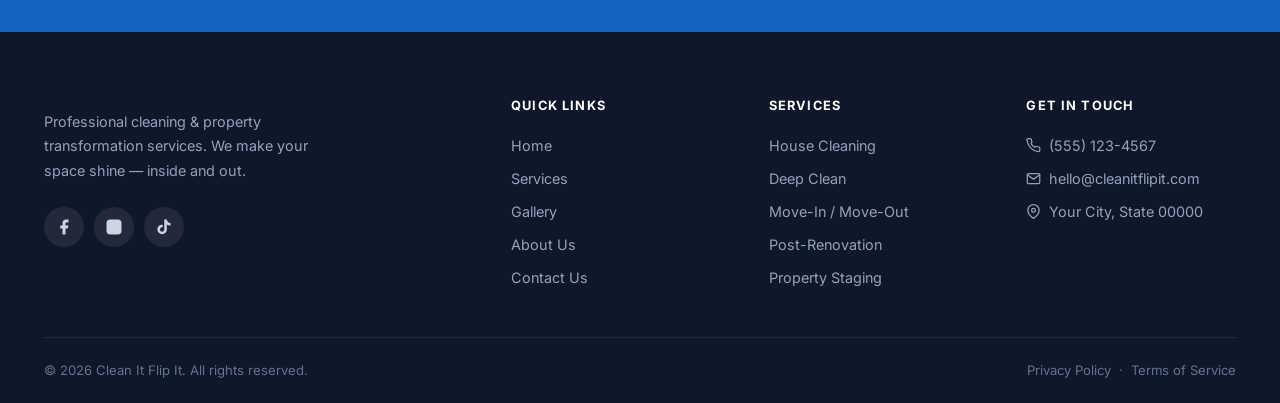
==== commit 84154650: "Apply Playfair Display luxury font to What Drives Us heading" ====
--- a/index.html
+++ b/index.html
@@ -9,7 +9,7 @@
   <!-- Google Fonts -->
   <link rel="preconnect" href="https://fonts.googleapis.com" />
   <link rel="preconnect" href="https://fonts.gstatic.com" crossorigin />
-  <link href="https://fonts.googleapis.com/css2?family=Inter:wght@400;500;600;700;800;900&display=swap" rel="stylesheet" />
+  <link href="https://fonts.googleapis.com/css2?family=Inter:wght@400;500;600;700;800;900&family=Playfair+Display:ital,wght@0,700;0,900;1,700&display=swap" rel="stylesheet" />
 
   <!-- Stylesheets (order matters: base → components → page) -->
   <link rel="stylesheet" href="css/style.css" />
@@ -87,7 +87,7 @@
       <div class="container">
         <div style="max-width:760px;margin-inline:auto;text-align:center;">
           <span class="section__eyebrow">Our Mission</span>
-          <h1 class="section__title" id="drives-heading" style="font-size:clamp(2rem,4vw,3rem);margin-bottom:24px;">What Drives Us</h1>
+          <h1 class="section__title" id="drives-heading" style="font-family:'Playfair Display',Georgia,serif;font-size:clamp(2.2rem,4.5vw,3.4rem);font-weight:900;letter-spacing:-.5px;margin-bottom:24px;">What Drives Us</h1>
           <p style="font-size:1.15rem;color:var(--color-mid);line-height:1.8;">
             Clean It &amp; Flip It Cleaning LLC is driven by reliability, attention to detail, and the goal of turning every home into a fresh, stress-free space. We take pride in delivering consistent, high-quality cleaning services while building trust with every client.
           </p>
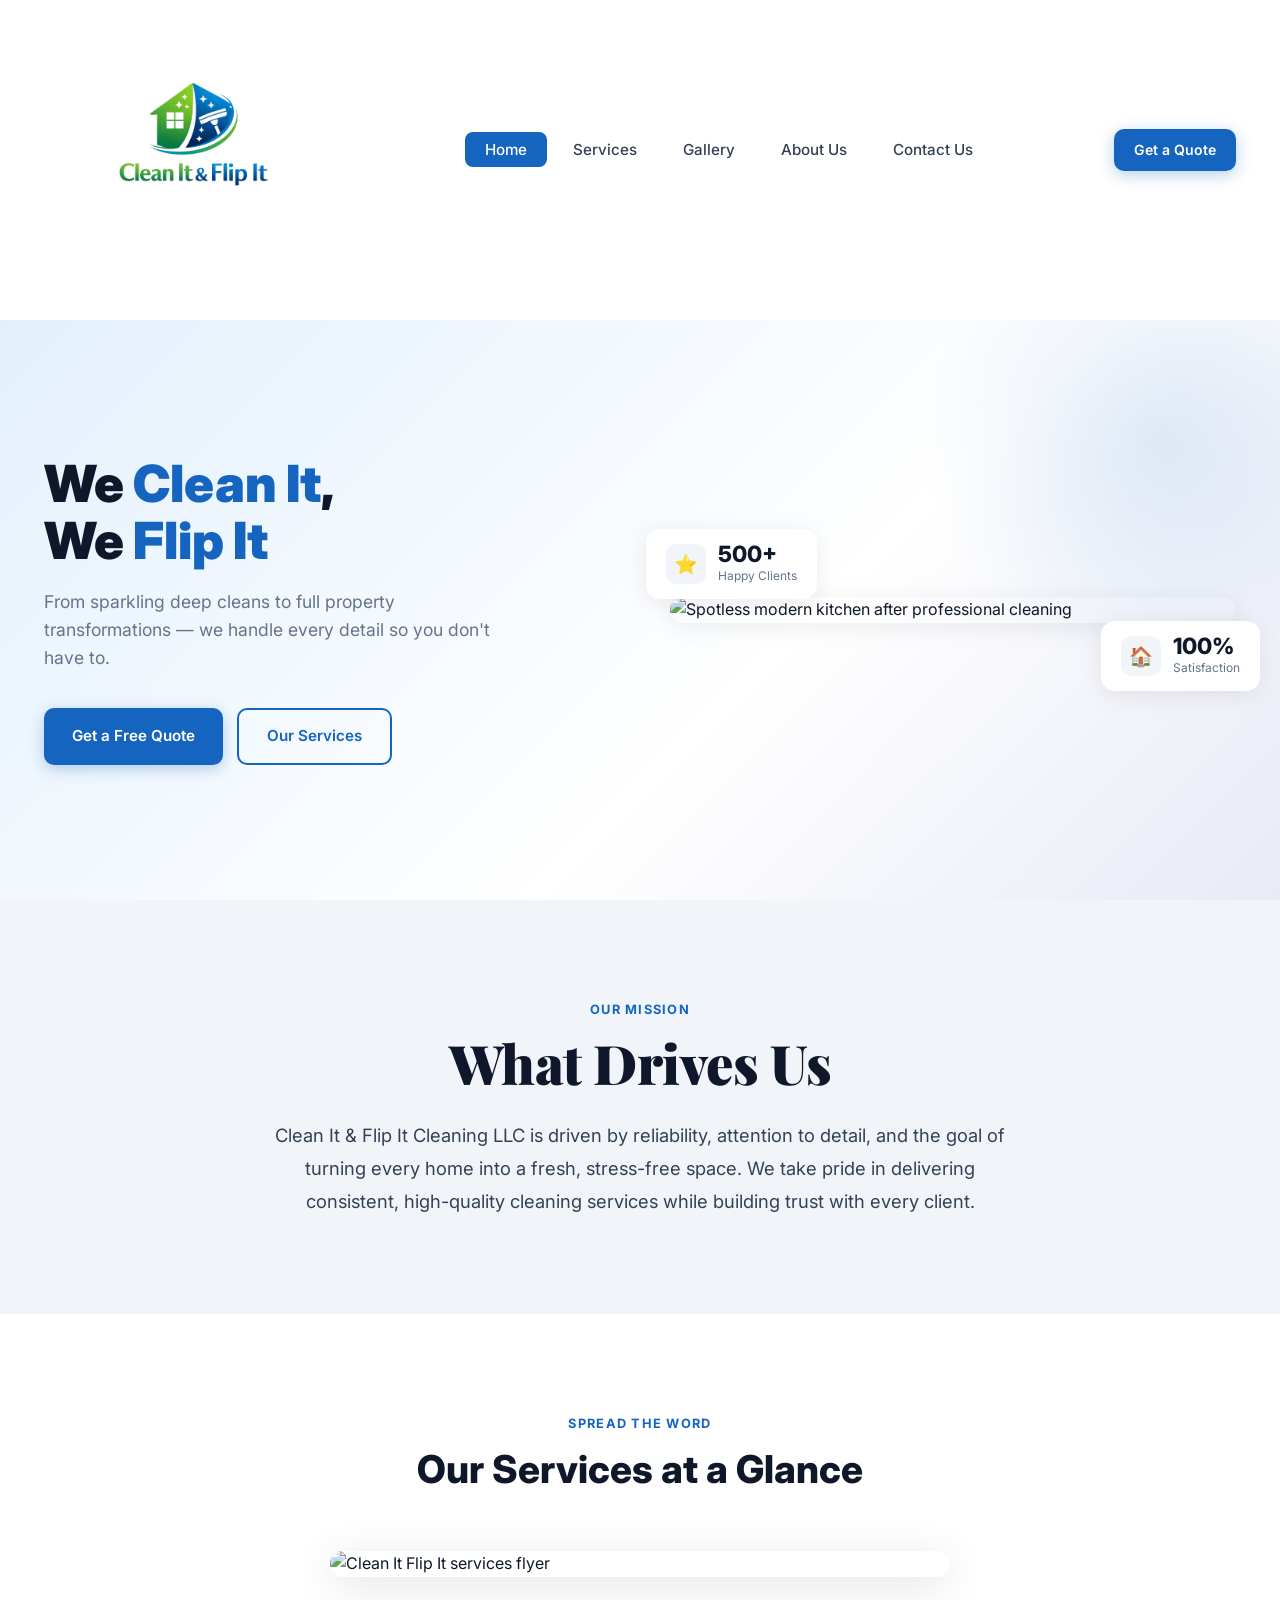
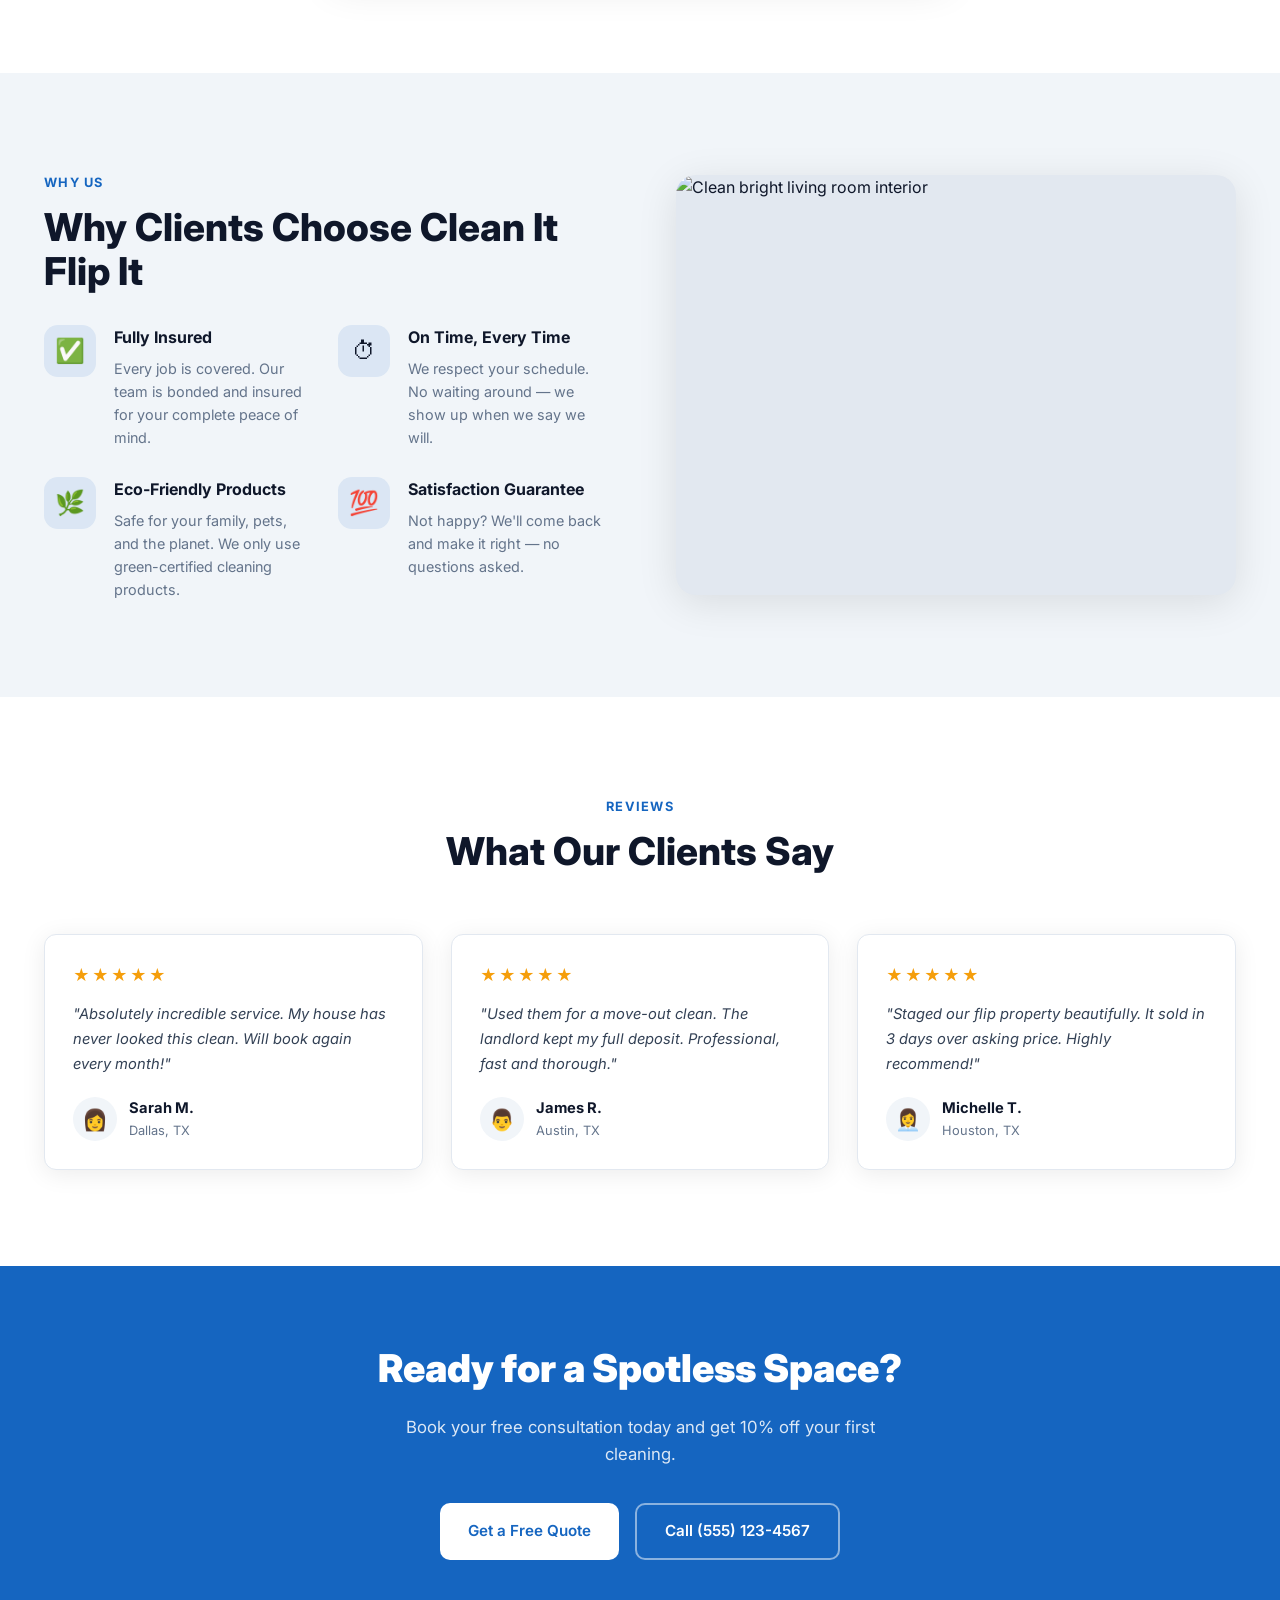
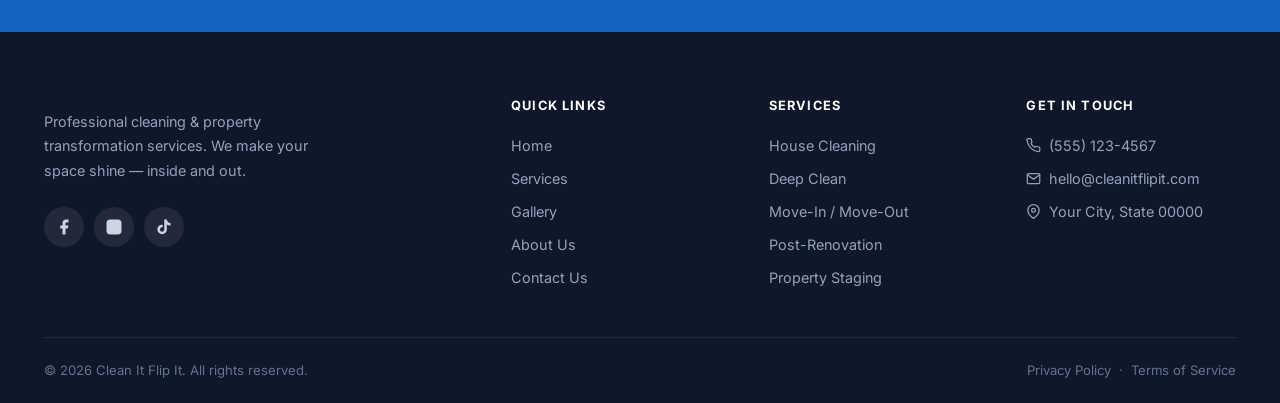
==== commit 6c2da6b8: "Move flyer section below What Drives Us" ====
--- a/index.html
+++ b/index.html
@@ -95,6 +95,19 @@
       </div>
     </section>
 
+    <!-- ---- Flyer ----------------------------------------- -->
+    <section class="section" aria-labelledby="flyer-heading">
+      <div class="container">
+        <div class="section__header">
+          <span class="section__eyebrow">Spread the Word</span>
+          <h2 class="section__title" id="flyer-heading">Our Services at a Glance</h2>
+        </div>
+        <div style="max-width:620px;margin-inline:auto;border-radius:16px;overflow:hidden;box-shadow:0 8px 40px rgba(0,0,0,.12);">
+          <img src="images/flyer.png" alt="Clean It Flip It services flyer" style="width:100%;height:auto;display:block;" loading="lazy" />
+        </div>
+      </div>
+    </section>
+
     <!-- ---- Why Choose Us --------------------------------- -->
     <section class="section section--gray" aria-labelledby="why-heading">
       <div class="container">
@@ -194,19 +207,6 @@
       </div>
     </section>
 
-    <!-- ---- Flyer ----------------------------------------- -->
-    <section class="section" aria-labelledby="flyer-heading">
-      <div class="container">
-        <div class="section__header">
-          <span class="section__eyebrow">Spread the Word</span>
-          <h2 class="section__title" id="flyer-heading">Our Services at a Glance</h2>
-        </div>
-        <div style="max-width:620px;margin-inline:auto;border-radius:16px;overflow:hidden;box-shadow:0 8px 40px rgba(0,0,0,.12);">
-          <img src="images/flyer.png" alt="Clean It Flip It services flyer" style="width:100%;height:auto;display:block;" loading="lazy" />
-        </div>
-      </div>
-    </section>
-
     <!-- ---- CTA Band ------------------------------------- -->
     <section class="cta-band" aria-labelledby="cta-heading">
       <div class="container">
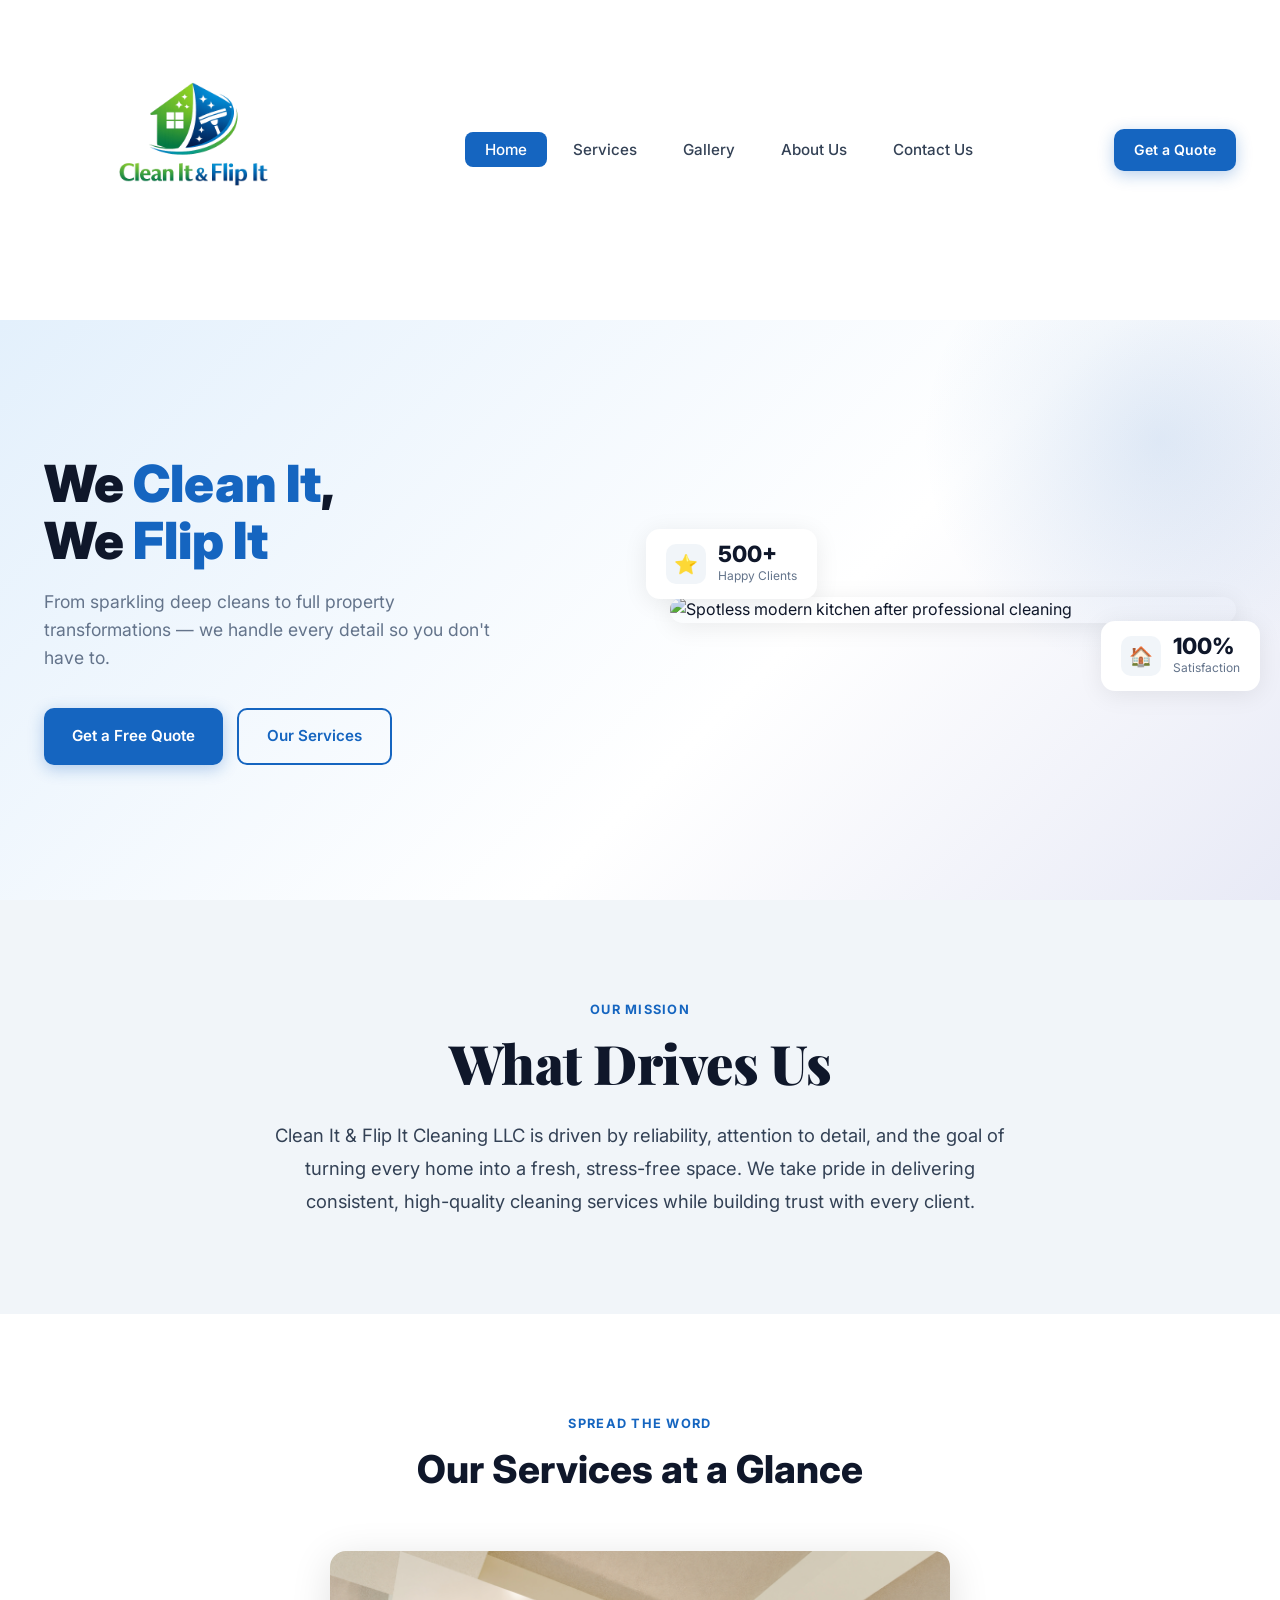
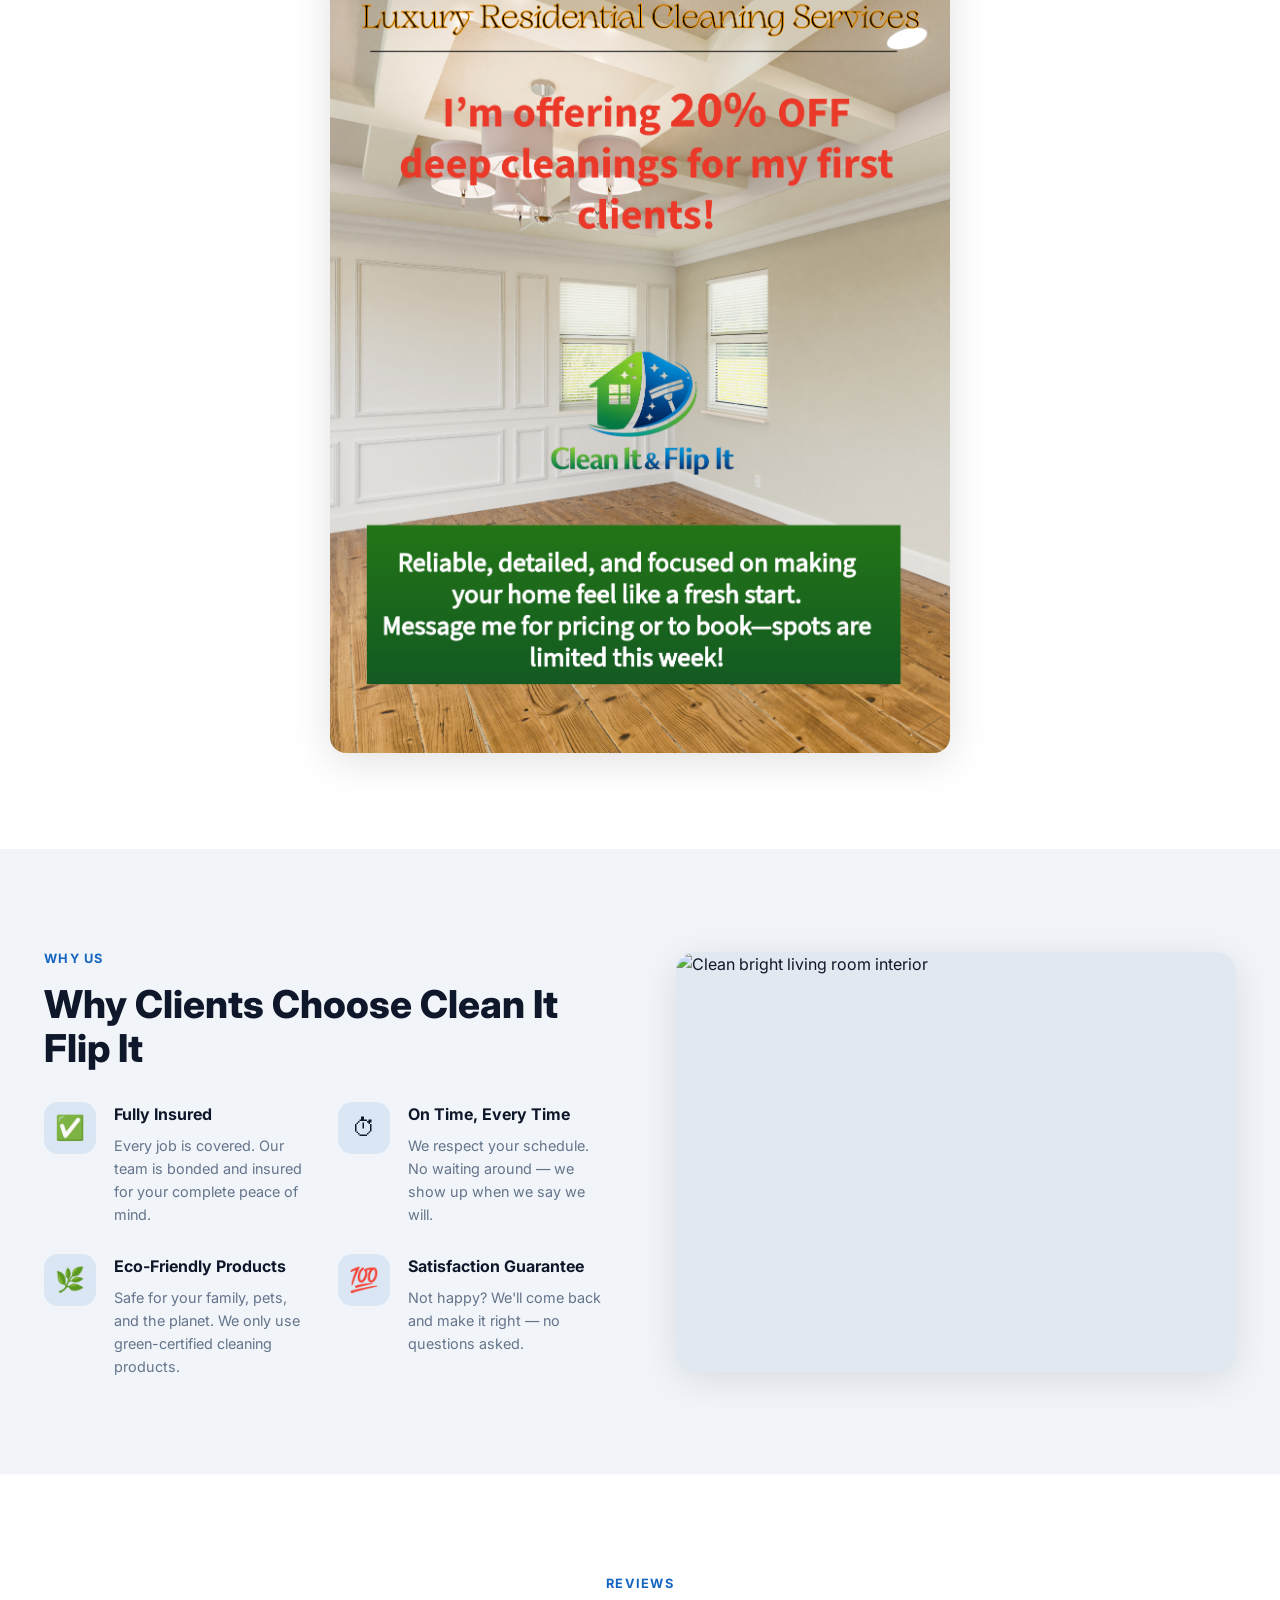
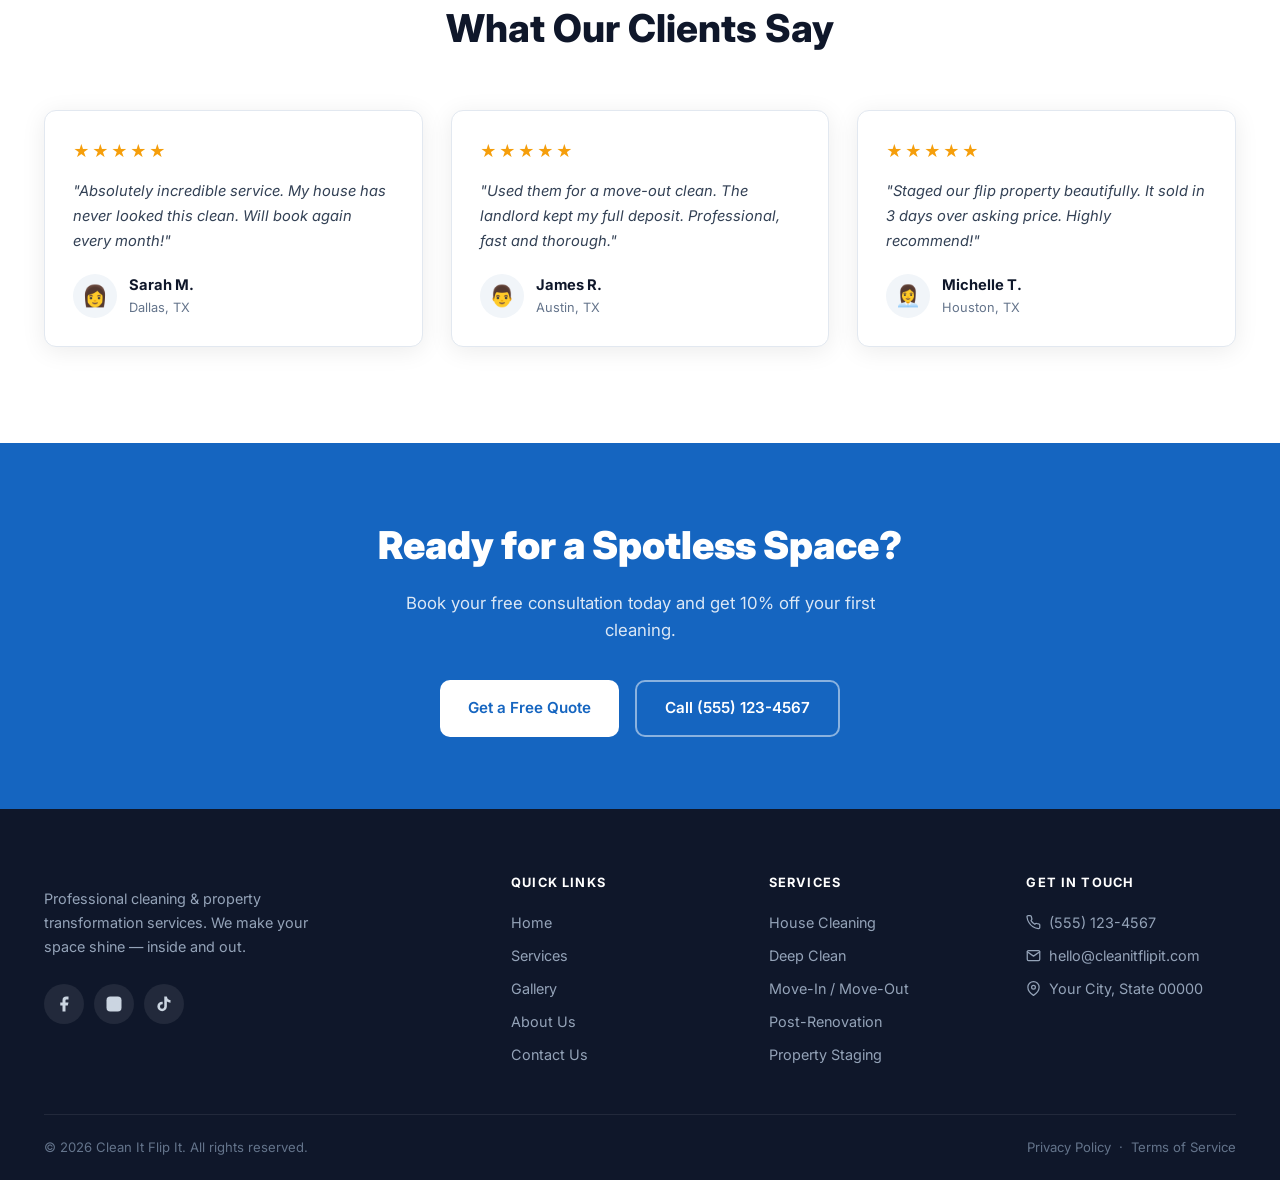
==== commit 4ec231cf: "Full mobile pass: responsive two-col grid, section padding, font fixes" ====
--- a/index.html
+++ b/index.html
@@ -111,7 +111,7 @@
     <!-- ---- Why Choose Us --------------------------------- -->
     <section class="section section--gray" aria-labelledby="why-heading">
       <div class="container">
-        <div style="display:grid;grid-template-columns:1fr 1fr;gap:72px;align-items:center;">
+        <div class="two-col-layout" style="display:grid;align-items:center;">
           <div>
             <span class="section__eyebrow">Why Us</span>
             <h2 class="section__title" id="why-heading" style="text-align:left;max-width:none;margin-bottom:32px;">Why Clients Choose Clean It Flip It</h2>
--- a/css/style.css
+++ b/css/style.css
@@ -228,6 +228,12 @@
    ============================================================ */
 .section {
   padding-block: 96px;
+}
+
+/* Responsive two-column layout */
+.two-col-layout {
+  grid-template-columns: 1fr 1fr;
+  gap: 72px;
 }
 
 .section--gray { background: var(--color-light); }
@@ -893,6 +899,7 @@
   .about-split { grid-template-columns: 1fr; }
   .contact-layout { grid-template-columns: 1fr; }
   .pricing-grid { grid-template-columns: 1fr; max-width: 460px; margin-inline: auto; }
+  .two-col-layout { grid-template-columns: 1fr; gap: 40px; }
 }
 
 @media (max-width: 768px) {
@@ -906,8 +913,14 @@
   .contact-form { padding: 28px 20px; }
   .hero__stat--1,
   .hero__stat--2 { display: none; }
+  .section { padding-block: 60px; }
+  .hero__inner { padding-block: 48px; }
 }
 
 @media (max-width: 480px) {
   .team-grid { grid-template-columns: 1fr; }
-}
+  .section { padding-block: 48px; }
+  .container { padding-inline: 16px; }
+  .hero__title { font-size: 2rem; }
+  .cta-band { padding-block: 48px; }
+}
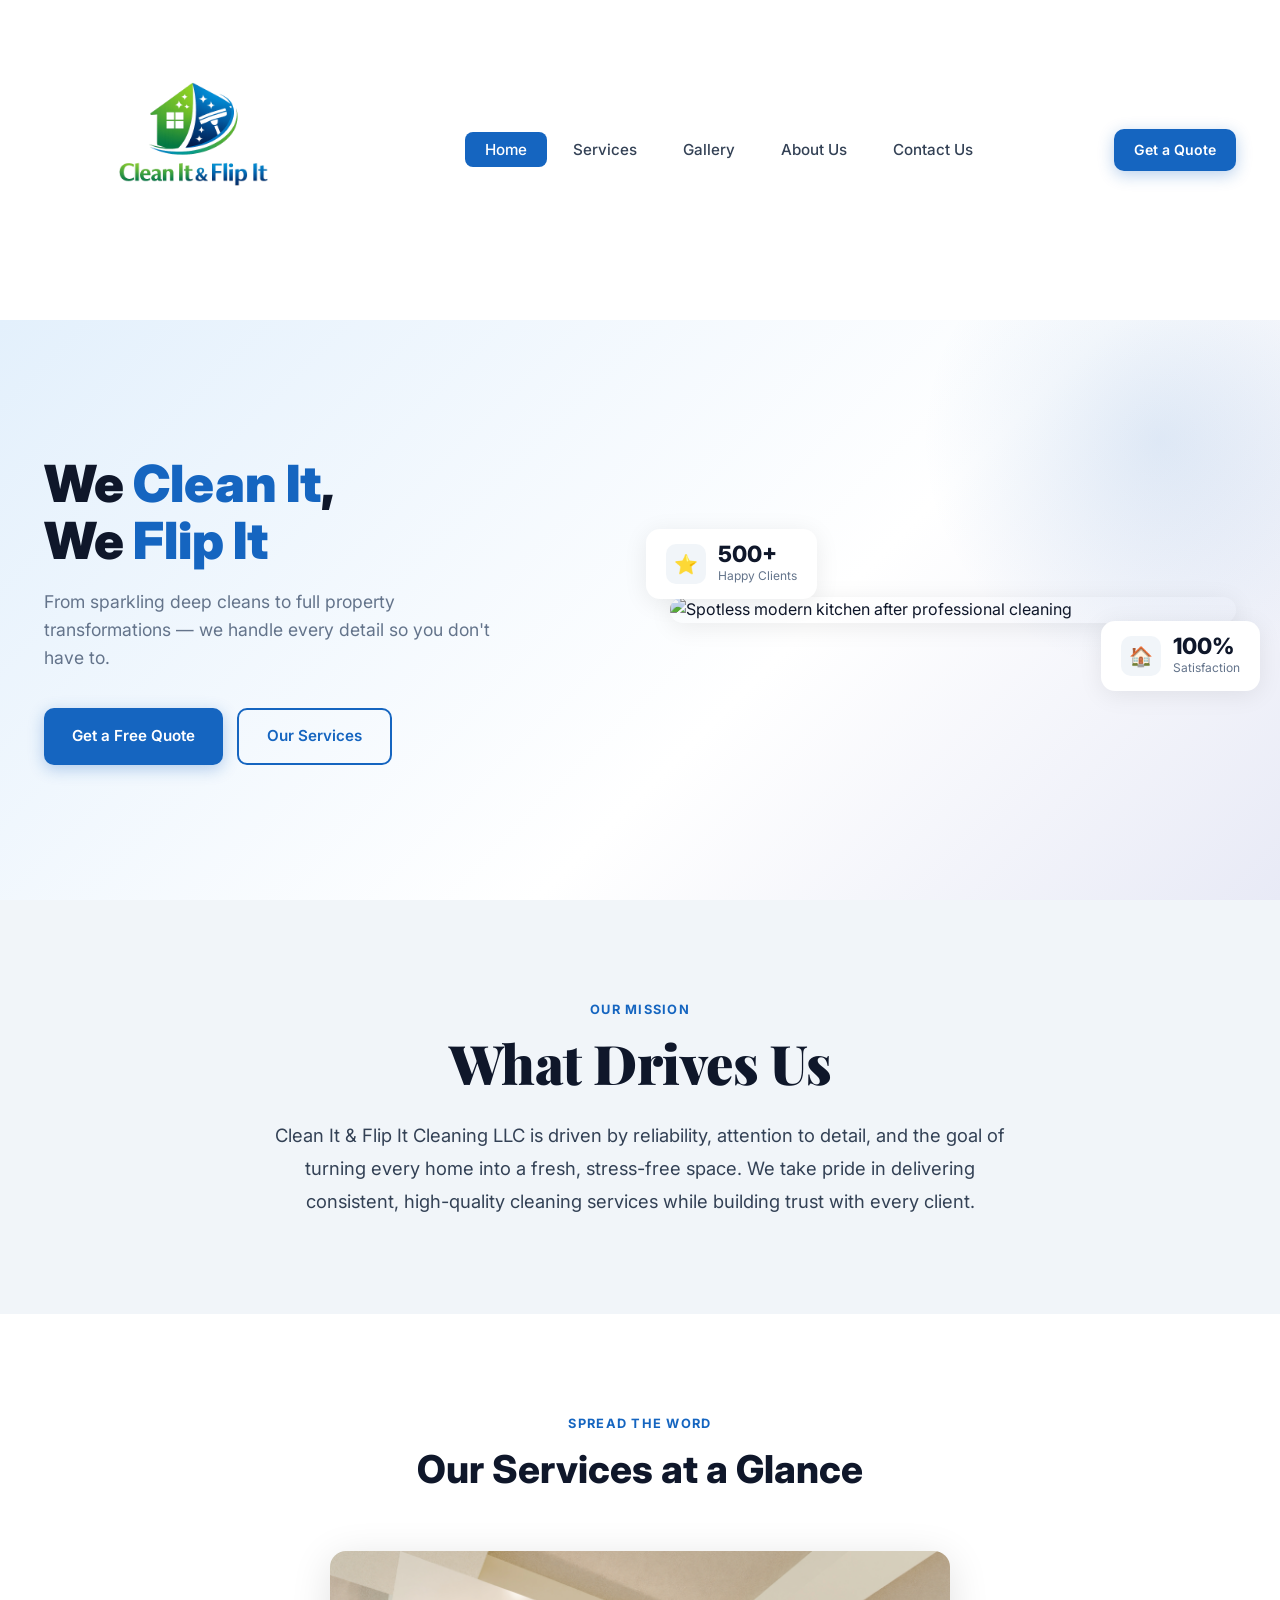
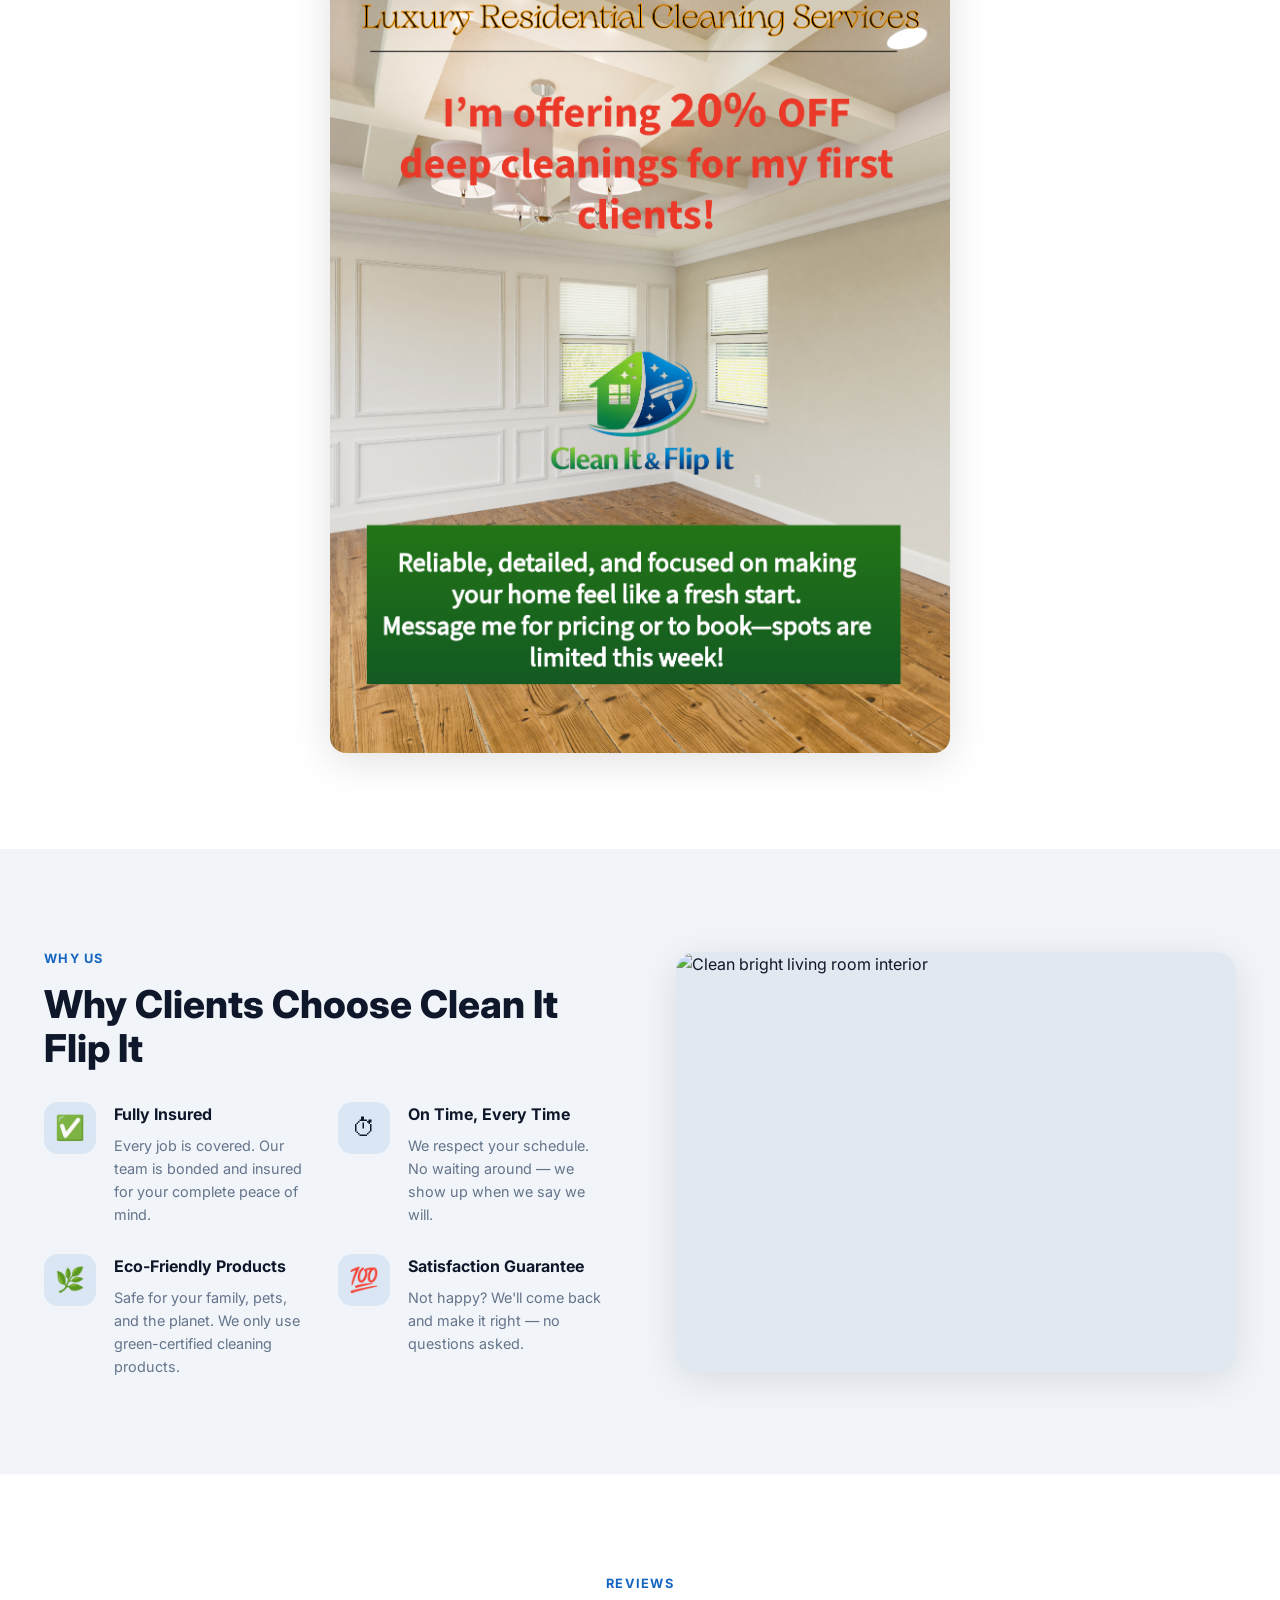
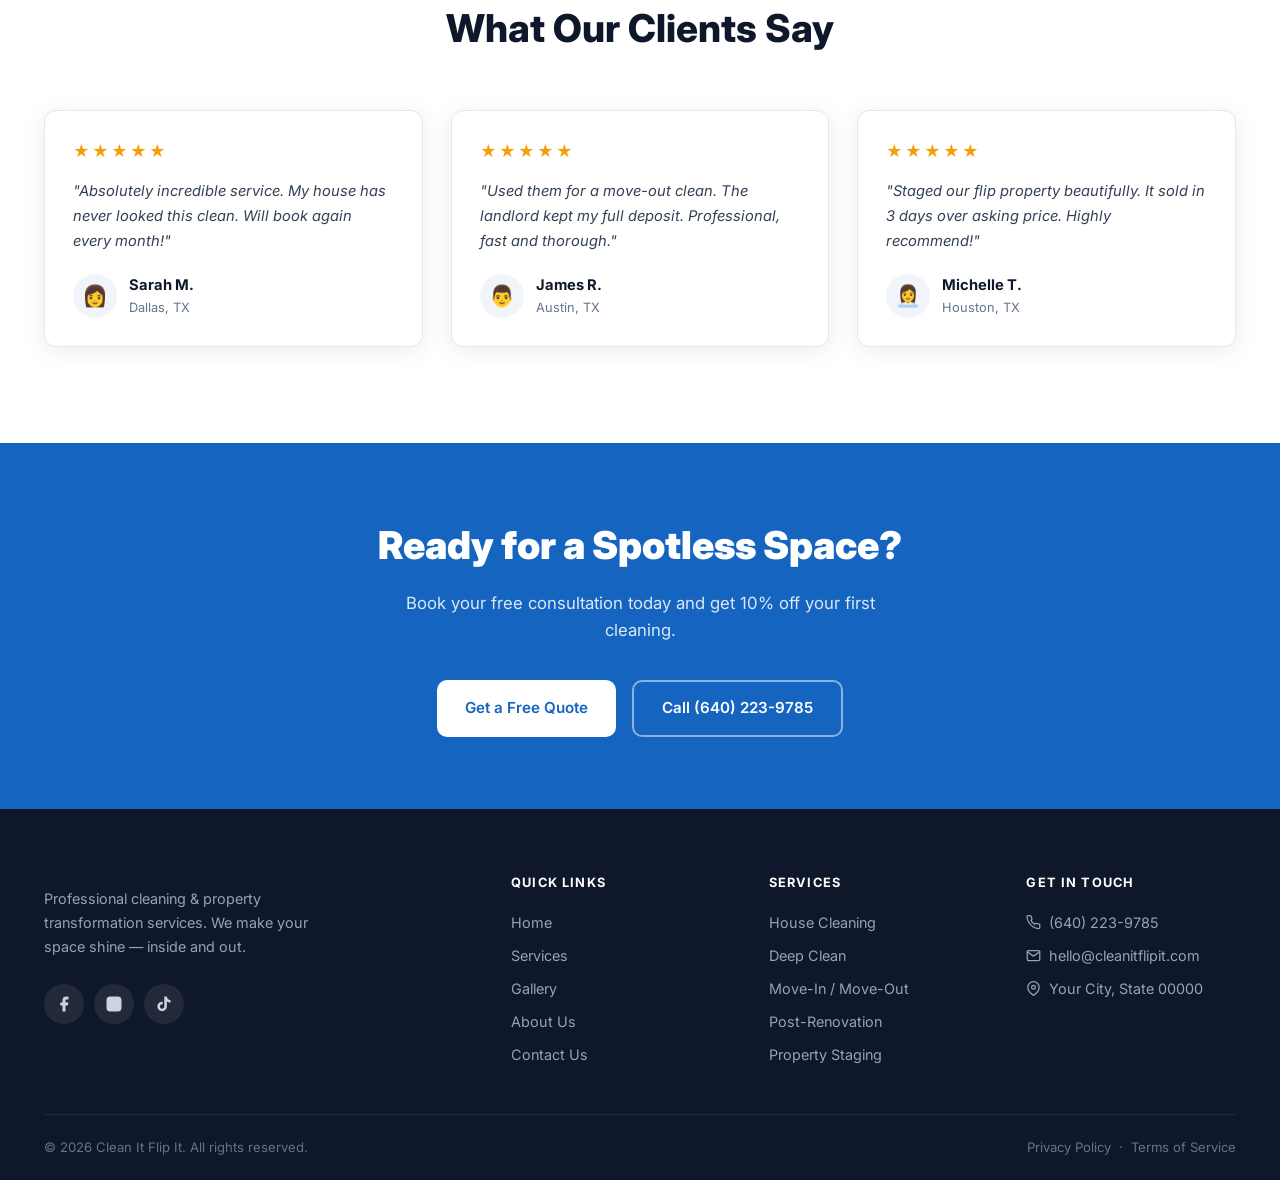
==== commit 487490a1: "Update business phone number to (640) 223-9785" ====
--- a/index.html
+++ b/index.html
@@ -214,8 +214,8 @@
         <span class="cta-band__sub">Book your free consultation today and get 10% off your first cleaning.</span>
         <div style="display:flex;gap:16px;justify-content:center;flex-wrap:wrap;">
           <a href="contact.html" class="btn btn--white">Get a Free Quote</a>
-          <a href="tel:5551234567" class="btn btn--outline" style="border-color:rgba(255,255,255,.5);color:#fff;">
-            Call (555) 123-4567
+          <a href="tel:6402239785" class="btn btn--outline" style="border-color:rgba(255,255,255,.5);color:#fff;">
+            Call (640) 223-9785
           </a>
         </div>
       </div>
--- a/css/navbar.css
+++ b/css/navbar.css
@@ -5,7 +5,7 @@
 
 .navbar {
   position: static;
-  z-index: 100;
+  z-index: 1000;
   height: var(--nav-h);
   background: transparent;
   border-bottom: none;
@@ -73,7 +73,11 @@
   flex-direction: column;
   gap: 5px;
   cursor: pointer;
-  padding: 8px;
+  padding: 10px;
+  min-width: 44px;
+  min-height: 44px;
+  align-items: center;
+  justify-content: center;
   border: none;
   background: none;
   border-radius: 8px;
@@ -114,7 +118,7 @@
   padding: 20px 24px;
   flex-direction: column;
   gap: 6px;
-  z-index: 99;
+  z-index: 1000;
   border-top: 1px solid var(--color-border);
   overflow-y: auto;
 }
@@ -145,6 +149,7 @@
   .navbar {
     position: sticky;
     top: 0;
+    z-index: 1001;
     background: var(--color-white);
     border-bottom: 1px solid var(--color-border);
     box-shadow: 0 2px 12px rgba(0,0,0,.06);
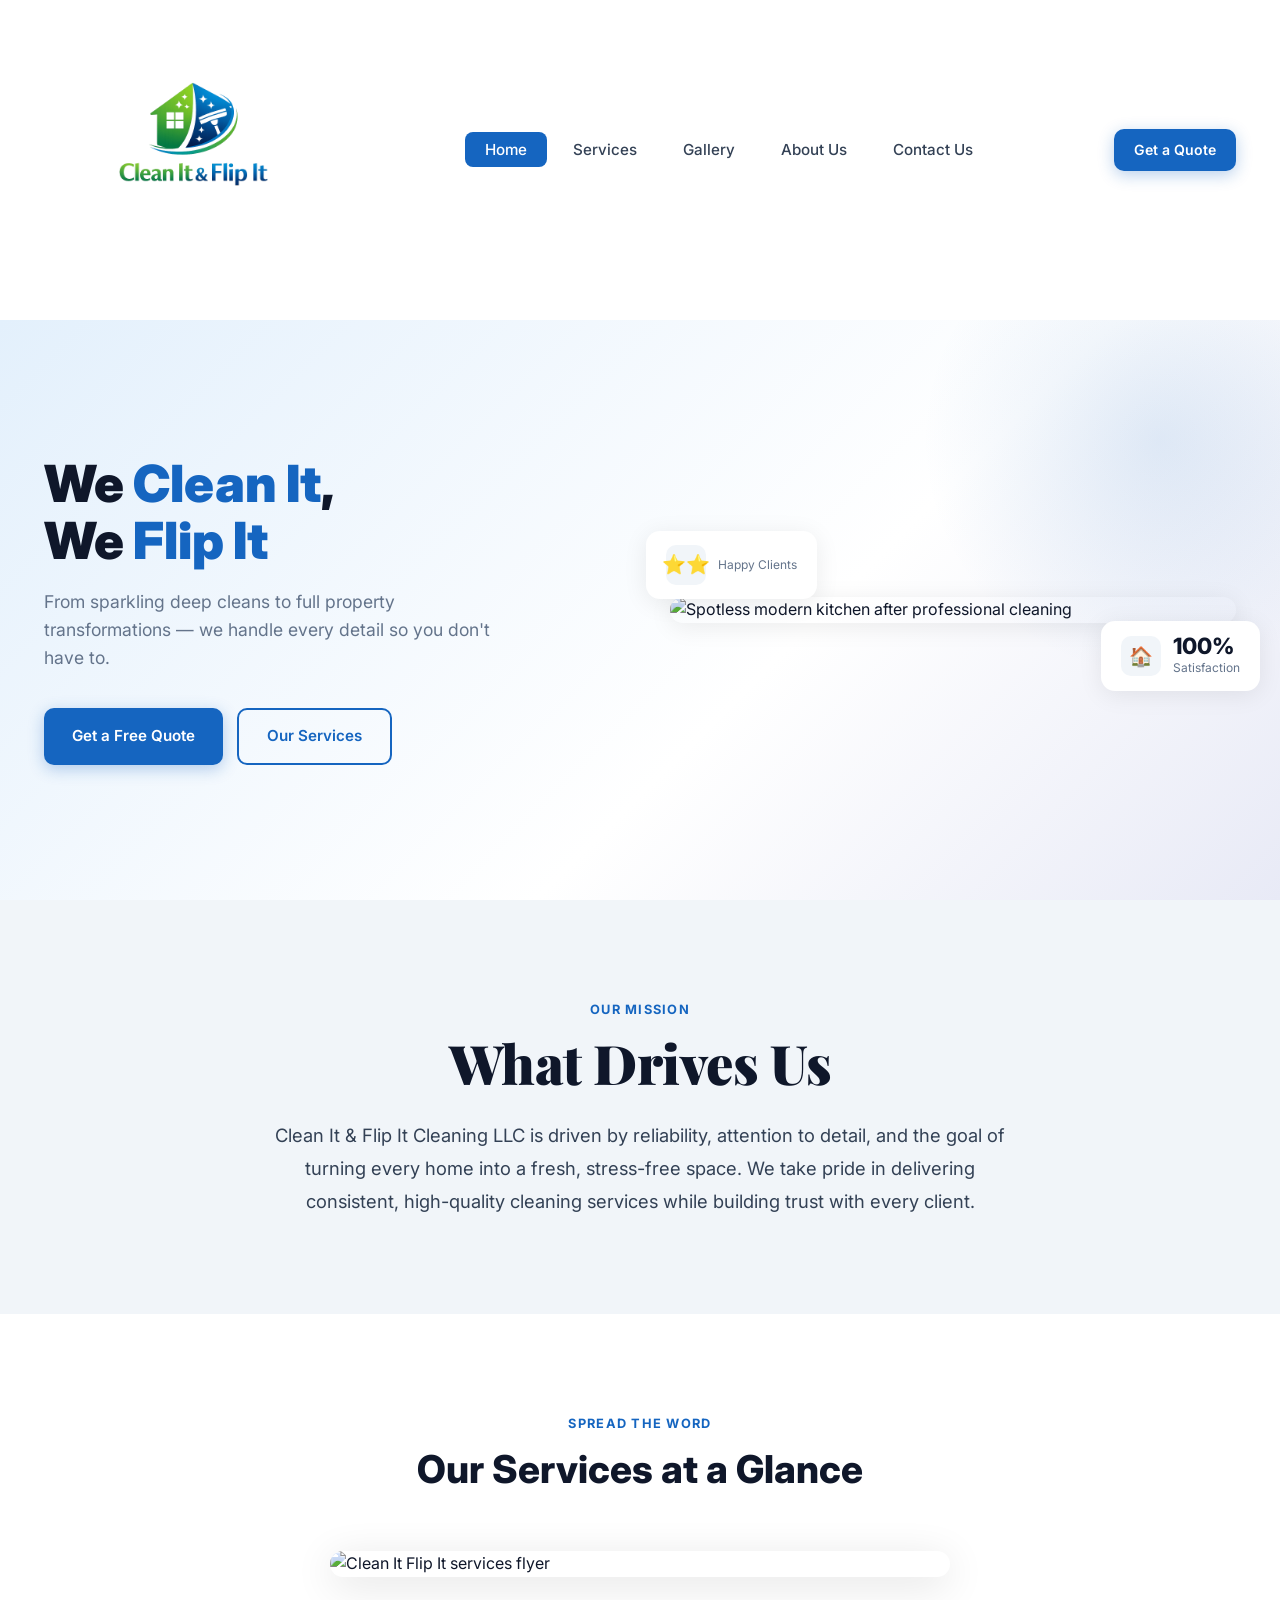
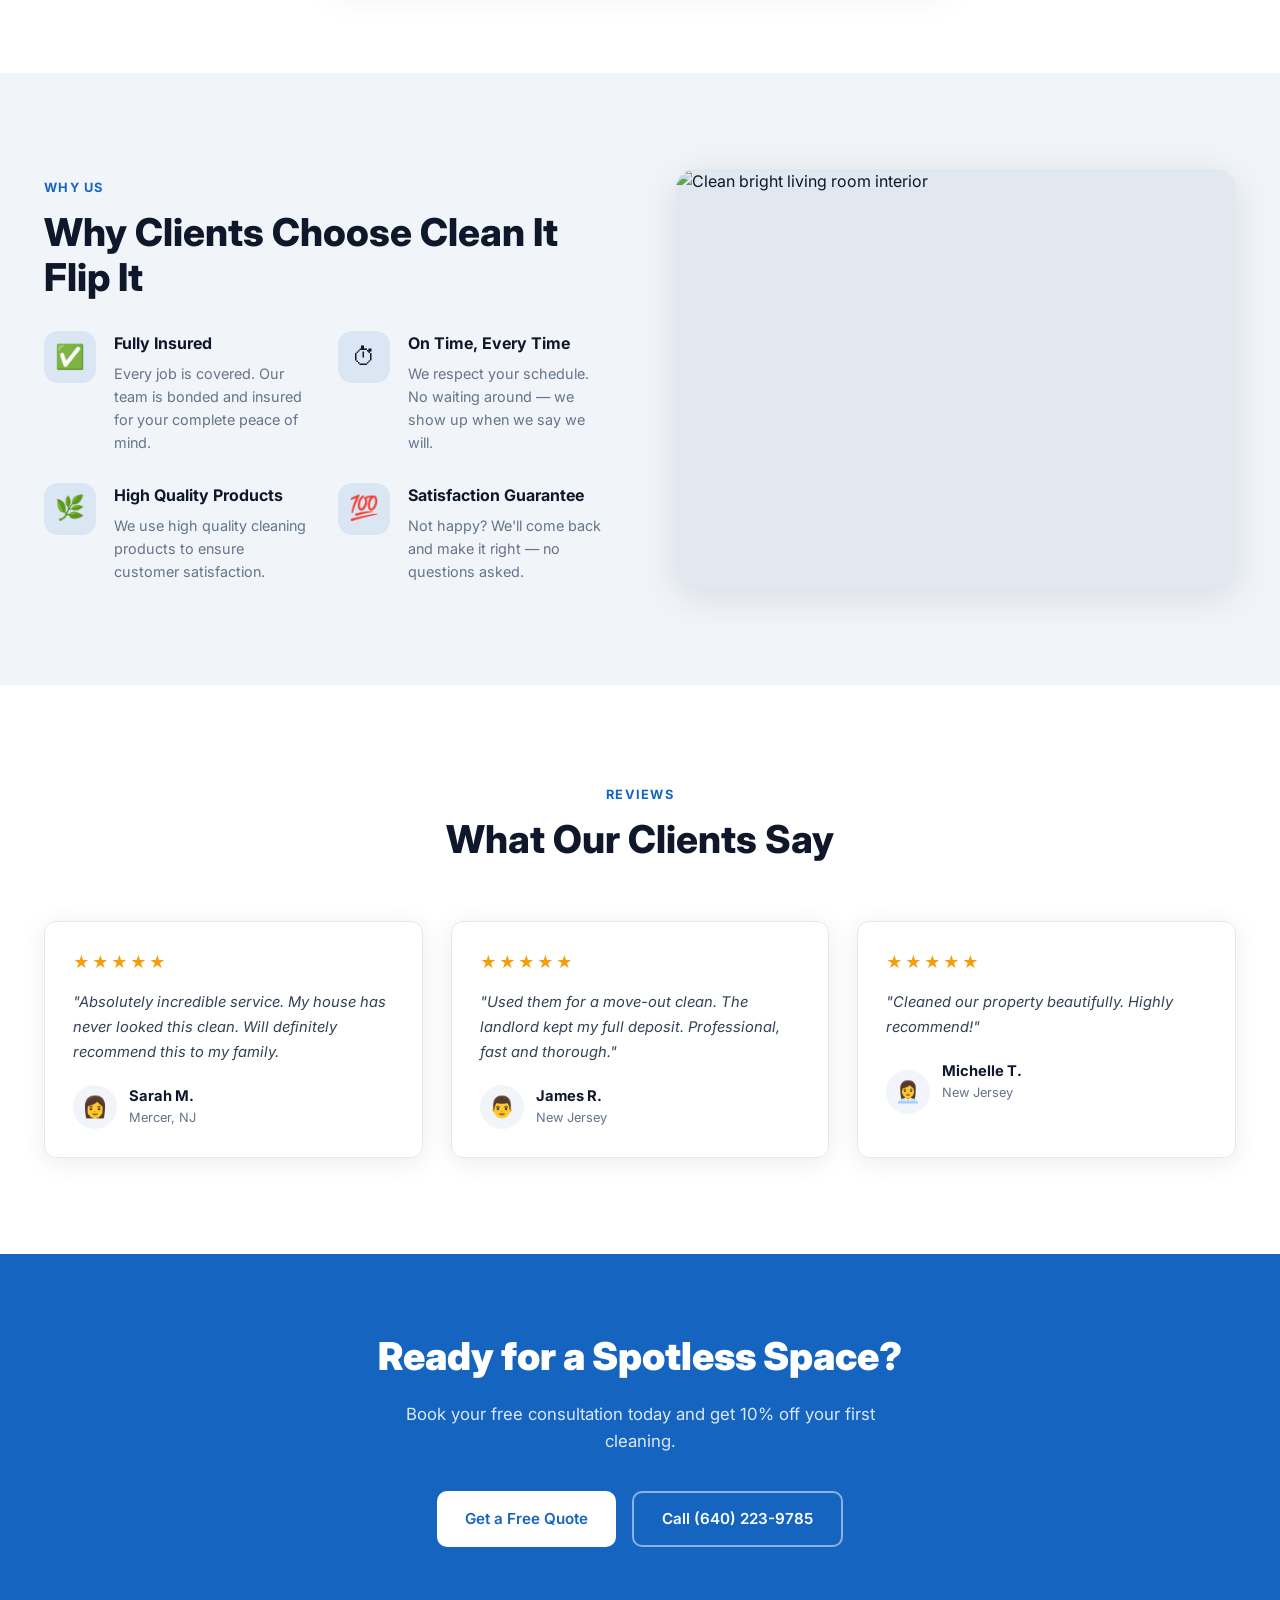
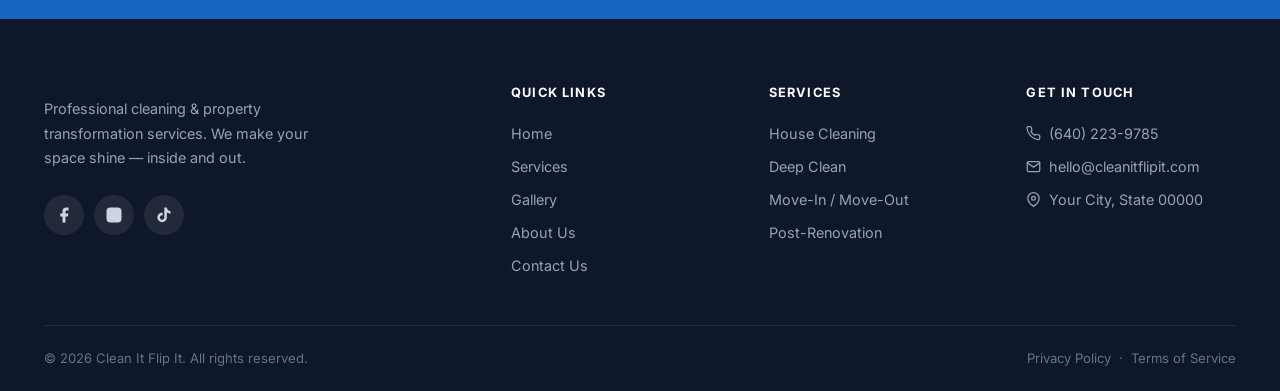
==== commit 7d8725ec: "Add files via upload" ====
--- a/index.html
+++ b/index.html
@@ -1,239 +1,244 @@
-<!DOCTYPE html>
-<html lang="en">
-<head>
-  <meta charset="UTF-8" />
-  <meta name="viewport" content="width=device-width, initial-scale=1.0" />
-  <meta name="description" content="Clean It Flip It — Professional cleaning and property transformation services. Get a free quote today." />
-  <title>Home | Clean It Flip It</title>
-
-  <!-- Google Fonts -->
-  <link rel="preconnect" href="https://fonts.googleapis.com" />
-  <link rel="preconnect" href="https://fonts.gstatic.com" crossorigin />
-  <link href="https://fonts.googleapis.com/css2?family=Inter:wght@400;500;600;700;800;900&family=Playfair+Display:ital,wght@0,700;0,900;1,700&display=swap" rel="stylesheet" />
-
-  <!-- Stylesheets (order matters: base → components → page) -->
-  <link rel="stylesheet" href="css/style.css" />
-  <link rel="stylesheet" href="css/navbar.css" />
-  <link rel="stylesheet" href="css/footer.css" />
-</head>
-<body>
-
-  <!-- ========================================================
-       NAVBAR (injected by js/navbar.js)
-  ======================================================== -->
-  <div id="navbar-root"></div>
-	
-	
-	
-
-  <!-- ========================================================
-       MAIN CONTENT
-  ======================================================== -->
-  <main class="page-content" id="main-content">
-
-    <!-- ---- Hero ------------------------------------------ -->
-    <section class="hero" aria-labelledby="hero-heading">
-      <div class="container">
-        <div class="hero__inner">
-
-          <!-- Left: copy -->
-          <div class="hero__copy">
-            
-            <h1 class="hero__title" id="hero-heading">
-              We <span>Clean It</span>,<br />We <span>Flip It</span>
-            </h1>
-            <p class="hero__subtitle">
-              From sparkling deep cleans to full property transformations — we handle every detail so you don't have to.
-            </p>
-            <div class="hero__actions">
-              <a href="contact.html" class="btn btn--primary">Get a Free Quote</a>
-              <a href="services.html" class="btn btn--outline">Our Services</a>
-            </div>
-          </div>
-
-          <!-- Right: visual -->
-          <div class="hero__visual">
-            <div class="hero__img-wrap">
-              <img
-                src="https://images.unsplash.com/photo-1600585154340-be6161a56a0c?w=800&q=80"
-                alt="Spotless modern kitchen after professional cleaning"
-                loading="eager"
-              />
-            </div>
-            <!-- Floating stats -->
-            <div class="hero__stat hero__stat--1">
-              <div class="hero__stat-icon" aria-hidden="true">⭐</div>
-              <div>
-                <div class="hero__stat-num">500+</div>
-                <div class="hero__stat-label">Happy Clients</div>
-              </div>
-            </div>
-            <div class="hero__stat hero__stat--2">
-              <div class="hero__stat-icon" aria-hidden="true">🏠</div>
-              <div>
-                <div class="hero__stat-num">100%</div>
-                <div class="hero__stat-label">Satisfaction</div>
-              </div>
-            </div>
-          </div>
-          </div>
-
-        </div>
-      
-    </section>
-
-    <!-- ---- What Drives Us ---------------------------------- -->
-    <section class="section section--gray" aria-labelledby="drives-heading">
-      <div class="container">
-        <div style="max-width:760px;margin-inline:auto;text-align:center;">
-          <span class="section__eyebrow">Our Mission</span>
-          <h1 class="section__title" id="drives-heading" style="font-family:'Playfair Display',Georgia,serif;font-size:clamp(2.2rem,4.5vw,3.4rem);font-weight:900;letter-spacing:-.5px;margin-bottom:24px;">What Drives Us</h1>
-          <p style="font-size:1.15rem;color:var(--color-mid);line-height:1.8;">
-            Clean It &amp; Flip It Cleaning LLC is driven by reliability, attention to detail, and the goal of turning every home into a fresh, stress-free space. We take pride in delivering consistent, high-quality cleaning services while building trust with every client.
-          </p>
-        </div>
-      </div>
-    </section>
-
-    <!-- ---- Flyer ----------------------------------------- -->
-    <section class="section" aria-labelledby="flyer-heading">
-      <div class="container">
-        <div class="section__header">
-          <span class="section__eyebrow">Spread the Word</span>
-          <h2 class="section__title" id="flyer-heading">Our Services at a Glance</h2>
-        </div>
-        <div style="max-width:620px;margin-inline:auto;border-radius:16px;overflow:hidden;box-shadow:0 8px 40px rgba(0,0,0,.12);">
-          <img src="images/flyer.png" alt="Clean It Flip It services flyer" style="width:100%;height:auto;display:block;" loading="lazy" />
-        </div>
-      </div>
-    </section>
-
-    <!-- ---- Why Choose Us --------------------------------- -->
-    <section class="section section--gray" aria-labelledby="why-heading">
-      <div class="container">
-        <div class="two-col-layout" style="display:grid;align-items:center;">
-          <div>
-            <span class="section__eyebrow">Why Us</span>
-            <h2 class="section__title" id="why-heading" style="text-align:left;max-width:none;margin-bottom:32px;">Why Clients Choose Clean It Flip It</h2>
-            <div class="features-grid">
-              <div class="feature">
-                <div class="feature__icon" aria-hidden="true">✅</div>
-                <div>
-                  <h3 class="feature__title">Fully Insured</h3>
-                  <p class="feature__text">Every job is covered. Our team is bonded and insured for your complete peace of mind.</p>
-                </div>
-              </div>
-              <div class="feature">
-                <div class="feature__icon" aria-hidden="true">⏱</div>
-                <div>
-                  <h3 class="feature__title">On Time, Every Time</h3>
-                  <p class="feature__text">We respect your schedule. No waiting around — we show up when we say we will.</p>
-                </div>
-              </div>
-              <div class="feature">
-                <div class="feature__icon" aria-hidden="true">🌿</div>
-                <div>
-                  <h3 class="feature__title">Eco-Friendly Products</h3>
-                  <p class="feature__text">Safe for your family, pets, and the planet. We only use green-certified cleaning products.</p>
-                </div>
-              </div>
-              <div class="feature">
-                <div class="feature__icon" aria-hidden="true">💯</div>
-                <div>
-                  <h3 class="feature__title">Satisfaction Guarantee</h3>
-                  <p class="feature__text">Not happy? We'll come back and make it right — no questions asked.</p>
-                </div>
-              </div>
-            </div>
-          </div>
-          <div style="border-radius:20px;overflow:hidden;box-shadow:0 8px 40px rgba(0,0,0,.1);aspect-ratio:4/3;background:#e2e8f0;">
-            <img
-              src="https://images.unsplash.com/photo-1586023492125-27b2c045efd7?w=700&q=80"
-              alt="Clean bright living room interior"
-              style="width:100%;height:100%;object-fit:cover;"
-              loading="lazy"
-            />
-          </div>
-        </div>
-      </div>
-    </section>
-
-    <!-- ---- Testimonials ---------------------------------- -->
-    <section class="section" aria-labelledby="testimonials-heading">
-      <div class="container">
-        <div class="section__header">
-          <span class="section__eyebrow">Reviews</span>
-          <h2 class="section__title" id="testimonials-heading">What Our Clients Say</h2>
-        </div>
-        <div class="testimonials-grid">
-
-          <blockquote class="testimonial">
-            <div class="testimonial__stars" aria-label="5 stars">★★★★★</div>
-            <p class="testimonial__text">"Absolutely incredible service. My house has never looked this clean. Will book again every month!"</p>
-            <footer class="testimonial__author">
-              <div class="testimonial__avatar" aria-hidden="true">👩</div>
-              <div>
-                <div class="testimonial__name">Sarah M.</div>
-                <div class="testimonial__location">Dallas, TX</div>
-              </div>
-            </footer>
-          </blockquote>
-
-          <blockquote class="testimonial">
-            <div class="testimonial__stars" aria-label="5 stars">★★★★★</div>
-            <p class="testimonial__text">"Used them for a move-out clean. The landlord kept my full deposit. Professional, fast and thorough."</p>
-            <footer class="testimonial__author">
-              <div class="testimonial__avatar" aria-hidden="true">👨</div>
-              <div>
-                <div class="testimonial__name">James R.</div>
-                <div class="testimonial__location">Austin, TX</div>
-              </div>
-            </footer>
-          </blockquote>
-
-          <blockquote class="testimonial">
-            <div class="testimonial__stars" aria-label="5 stars">★★★★★</div>
-            <p class="testimonial__text">"Staged our flip property beautifully. It sold in 3 days over asking price. Highly recommend!"</p>
-            <footer class="testimonial__author">
-              <div class="testimonial__avatar" aria-hidden="true">👩‍💼</div>
-              <div>
-                <div class="testimonial__name">Michelle T.</div>
-                <div class="testimonial__location">Houston, TX</div>
-              </div>
-            </footer>
-          </blockquote>
-
-        </div>
-      </div>
-    </section>
-
-    <!-- ---- CTA Band ------------------------------------- -->
-    <section class="cta-band" aria-labelledby="cta-heading">
-      <div class="container">
-        <h2 class="cta-band__title" id="cta-heading">Ready for a Spotless Space?</h2>
-        <span class="cta-band__sub">Book your free consultation today and get 10% off your first cleaning.</span>
-        <div style="display:flex;gap:16px;justify-content:center;flex-wrap:wrap;">
-          <a href="contact.html" class="btn btn--white">Get a Free Quote</a>
-          <a href="tel:6402239785" class="btn btn--outline" style="border-color:rgba(255,255,255,.5);color:#fff;">
-            Call (640) 223-9785
-          </a>
-        </div>
-      </div>
-    </section>
-
-  </main>
-
-  <!-- ========================================================
-       FOOTER (injected by js/footer.js)
-  ======================================================== -->
-  <div id="footer-root"></div>
-
-  <!-- ========================================================
-       SCRIPTS
-       Load order: navbar → footer → main (page logic last)
-  ======================================================== -->
-  <script src="js/navbar.js"></script>
-  <script src="js/footer.js"></script>
-  <script src="js/main.js"></script>
-</body>
-</html>
+<!DOCTYPE html>
+<html lang="en">
+<head>
+  <meta charset="UTF-8" />
+  <meta name="viewport" content="width=device-width, initial-scale=1.0" />
+  <meta name="description" content="Clean It Flip It — Professional cleaning and property transformation services. Get a free quote today." />
+  <title>Home | Clean It Flip It</title>
+
+  <!-- Google Fonts -->
+  <link rel="preconnect" href="https://fonts.googleapis.com" />
+  <link rel="preconnect" href="https://fonts.gstatic.com" crossorigin />
+  <link href="https://fonts.googleapis.com/css2?family=Inter:wght@400;500;600;700;800;900&family=Playfair+Display:ital,wght@0,700;0,900;1,700&display=swap" rel="stylesheet" />
+
+  <!-- Stylesheets (order matters: base → components → page) -->
+  <link rel="stylesheet" href="css/style.css" />
+  <link rel="stylesheet" href="css/navbar.css" />
+  <link rel="stylesheet" href="css/footer.css" />
+</head>
+<body>
+
+  <!-- ========================================================
+       NAVBAR (injected by js/navbar.js)
+  ======================================================== -->
+  <div id="navbar-root"></div>
+	
+	
+	
+
+  <!-- ========================================================
+       MAIN CONTENT
+  ======================================================== -->
+  <main class="page-content" id="main-content">
+
+    <!-- ---- Hero ------------------------------------------ -->
+    <section class="hero" aria-labelledby="hero-heading">
+      <div class="container">
+        <div class="hero__inner">
+
+          <!-- Left: copy -->
+          <div class="hero__copy">
+            
+            <h1 class="hero__title" id="hero-heading">
+              We <span>Clean It</span>,<br />We <span>Flip It</span>
+            </h1>
+            <p class="hero__subtitle">
+              From sparkling deep cleans to full property transformations — we handle every detail so you don't have to.
+            </p>
+            <div class="hero__actions">
+              <a href="contact.html" class="btn btn--primary">Get a Free Quote</a>
+              <a href="services.html" class="btn btn--outline">Our Services</a>
+            </div>
+          </div>
+
+          <!-- Right: visual -->
+          <div class="hero__visual">
+            <div class="hero__img-wrap">
+              <img
+                src="https://images.unsplash.com/photo-1600585154340-be6161a56a0c?w=800&q=80"
+                alt="Spotless modern kitchen after professional cleaning"
+                loading="eager"
+              />
+            </div>
+            <!-- Floating stats -->
+            <div class="hero__stat hero__stat--1">
+              <div class="hero__stat-icon" aria-hidden="true">⭐⭐</div>
+              <div>
+                <div class="hero__stat-num"></div>
+				  <div></div>
+				  
+                <div class="hero__stat-label">Happy Clients</div>
+              </div>
+            </div>
+            <div class="hero__stat hero__stat--2">
+              <div class="hero__stat-icon" aria-hidden="true">🏠</div>
+              <div>
+                <div class="hero__stat-num">100%</div>
+                <div class="hero__stat-label">Satisfaction</div>
+              </div>
+            </div>
+          </div>
+          </div>
+
+        </div>
+      
+    </section>
+
+    <!-- ---- What Drives Us ---------------------------------- -->
+    <section class="section section--gray" aria-labelledby="drives-heading">
+      <div class="container">
+        <div style="max-width:760px;margin-inline:auto;text-align:center;">
+          <span class="section__eyebrow">Our Mission</span>
+          <h1 class="section__title" id="drives-heading" style="font-family:'Playfair Display',Georgia,serif;font-size:clamp(2.2rem,4.5vw,3.4rem);font-weight:900;letter-spacing:-.5px;margin-bottom:24px;">What Drives Us</h1>
+          <p style="font-size:1.15rem;color:var(--color-mid);line-height:1.8;">
+            Clean It &amp; Flip It Cleaning LLC is driven by reliability, attention to detail, and the goal of turning every home into a fresh, stress-free space. We take pride in delivering consistent, high-quality cleaning services while building trust with every client.
+          </p>
+        </div>
+      </div>
+    </section>
+
+    <!-- ---- Flyer ----------------------------------------- -->
+    <section class="section" aria-labelledby="flyer-heading">
+      <div class="container">
+        <div class="section__header">
+          <span class="section__eyebrow">Spread the Word</span>
+          <h2 class="section__title" id="flyer-heading">Our Services at a Glance</h2>
+        </div>
+        <div style="max-width:620px;margin-inline:auto;border-radius:16px;overflow:hidden;box-shadow:0 8px 40px rgba(0,0,0,.12);">
+          <img src="images/flyer_ads.png" alt="Clean It Flip It services flyer" style="width:100%;height:auto;display:block;" loading="lazy" />
+        </div>
+      </div>
+    </section>
+
+    <!-- ---- Why Choose Us --------------------------------- -->
+    <section class="section section--gray" aria-labelledby="why-heading">
+      <div class="container">
+        <div class="two-col-layout" style="display:grid;align-items:center;">
+          <div>
+            <span class="section__eyebrow">Why Us</span>
+            <h2 class="section__title" id="why-heading" style="text-align:left;max-width:none;margin-bottom:32px;">Why Clients Choose Clean It Flip It</h2>
+            <div class="features-grid">
+              <div class="feature">
+                <div class="feature__icon" aria-hidden="true">✅</div>
+                <div>
+                  <h3 class="feature__title">Fully Insured</h3>
+                  <p class="feature__text">Every job is covered. Our team is bonded and insured for your complete peace of mind.</p>
+                </div>
+              </div>
+              <div class="feature">
+                <div class="feature__icon" aria-hidden="true">⏱</div>
+                <div>
+                  <h3 class="feature__title">On Time, Every Time</h3>
+                  <p class="feature__text">We respect your schedule. No waiting around — we show up when we say we will.</p>
+                </div>
+              </div>
+              <div class="feature">
+                <div class="feature__icon" aria-hidden="true">🌿</div>
+                <div>
+                  <h3 class="feature__title">High Quality Products</h3>
+                  <p class="feature__text">We use high quality cleaning products to ensure customer satisfaction.</p>
+                </div>
+              </div>
+              <div class="feature">
+                <div class="feature__icon" aria-hidden="true">💯</div>
+                <div>
+                  <h3 class="feature__title">Satisfaction Guarantee</h3>
+                  <p class="feature__text">Not happy? We'll come back and make it right — no questions asked.</p>
+                </div>
+              </div>
+            </div>
+          </div>
+          <div style="border-radius:20px;overflow:hidden;box-shadow:0 8px 40px rgba(0,0,0,.1);aspect-ratio:4/3;background:#e2e8f0;">
+            <img
+              src="https://images.unsplash.com/photo-1586023492125-27b2c045efd7?w=700&q=80"
+              alt="Clean bright living room interior"
+              style="width:100%;height:100%;object-fit:cover;"
+              loading="lazy"
+            />
+          </div>
+        </div>
+      </div>
+    </section>
+
+    <!-- ---- Testimonials ---------------------------------- -->
+    <section class="section" aria-labelledby="testimonials-heading">
+      <div class="container">
+        <div class="section__header">
+          <span class="section__eyebrow">Reviews</span>
+          <h2 class="section__title" id="testimonials-heading">What Our Clients Say</h2>
+        </div>
+        <div class="testimonials-grid">
+
+          <blockquote class="testimonial">
+            <div class="testimonial__stars" aria-label="5 stars">★★★★★</div>
+            <p class="testimonial__text">"Absolutely incredible service. My house has never looked this clean. Will definitely recommend this to my family.</p>
+            <footer class="testimonial__author">
+              <div class="testimonial__avatar" aria-hidden="true">👩</div>
+              <div>
+                <div class="testimonial__name">Sarah M.</div>
+                <div class="testimonial__location">Mercer, NJ</div>
+              </div>
+            </footer>
+          </blockquote>
+
+          <blockquote class="testimonial">
+            <div class="testimonial__stars" aria-label="5 stars">★★★★★</div>
+            <p class="testimonial__text">"Used them for a move-out clean. The landlord kept my full deposit. Professional, fast and thorough."</p>
+            <footer class="testimonial__author">
+              <div class="testimonial__avatar" aria-hidden="true">👨</div>
+              <div>
+                <div class="testimonial__name">James R.</div>
+                <div class="testimonial__location">New Jersey&nbsp;</div>
+              </div>
+            </footer>
+          </blockquote>
+
+          <blockquote class="testimonial">
+            <div class="testimonial__stars" aria-label="5 stars">★★★★★</div>
+            <p class="testimonial__text">"Cleaned our  property beautifully. Highly recommend!"</p>
+            <footer class="testimonial__author">
+              <div class="testimonial__avatar" aria-hidden="true">👩‍💼</div>
+              <div>
+                <div class="testimonial__name">Michelle T.</div>
+                <div class="testimonial__location">
+                  <p>New Jersey</p>
+                  <p>&nbsp;</p>
+                </div>
+              </div>
+            </footer>
+          </blockquote>
+
+        </div>
+      </div>
+    </section>
+
+    <!-- ---- CTA Band ------------------------------------- -->
+    <section class="cta-band" aria-labelledby="cta-heading">
+      <div class="container">
+        <h2 class="cta-band__title" id="cta-heading">Ready for a Spotless Space?</h2>
+        <span class="cta-band__sub">Book your free consultation today and get 10% off your first cleaning.</span>
+        <div style="display:flex;gap:16px;justify-content:center;flex-wrap:wrap;">
+          <a href="contact.html" class="btn btn--white">Get a Free Quote</a>
+          <a href="tel:6402239785" class="btn btn--outline" style="border-color:rgba(255,255,255,.5);color:#fff;">
+            Call (640) 223-9785
+          </a>
+        </div>
+      </div>
+    </section>
+
+  </main>
+
+  <!-- ========================================================
+       FOOTER (injected by js/footer.js)
+  ======================================================== -->
+  <div id="footer-root"></div>
+
+  <!-- ========================================================
+       SCRIPTS
+       Load order: navbar → footer → main (page logic last)
+  ======================================================== -->
+  <script src="js/navbar.js"></script>
+  <script src="js/footer.js"></script>
+  <script src="js/main.js"></script>
+</body>
+</html>
--- a/css/navbar.css
+++ b/css/navbar.css
@@ -82,6 +82,8 @@
   background: none;
   border-radius: 8px;
   transition: background 0.2s;
+  touch-action: manipulation;
+  -webkit-tap-highlight-color: transparent;
 }
 
 .navbar__burger:hover {
@@ -135,6 +137,9 @@
   color: var(--color-mid);
   text-decoration: none;
   transition: background 0.2s, color 0.2s;
+  touch-action: manipulation;
+  -webkit-tap-highlight-color: transparent;
+  cursor: pointer;
 }
 
 .navbar__drawer a:hover,
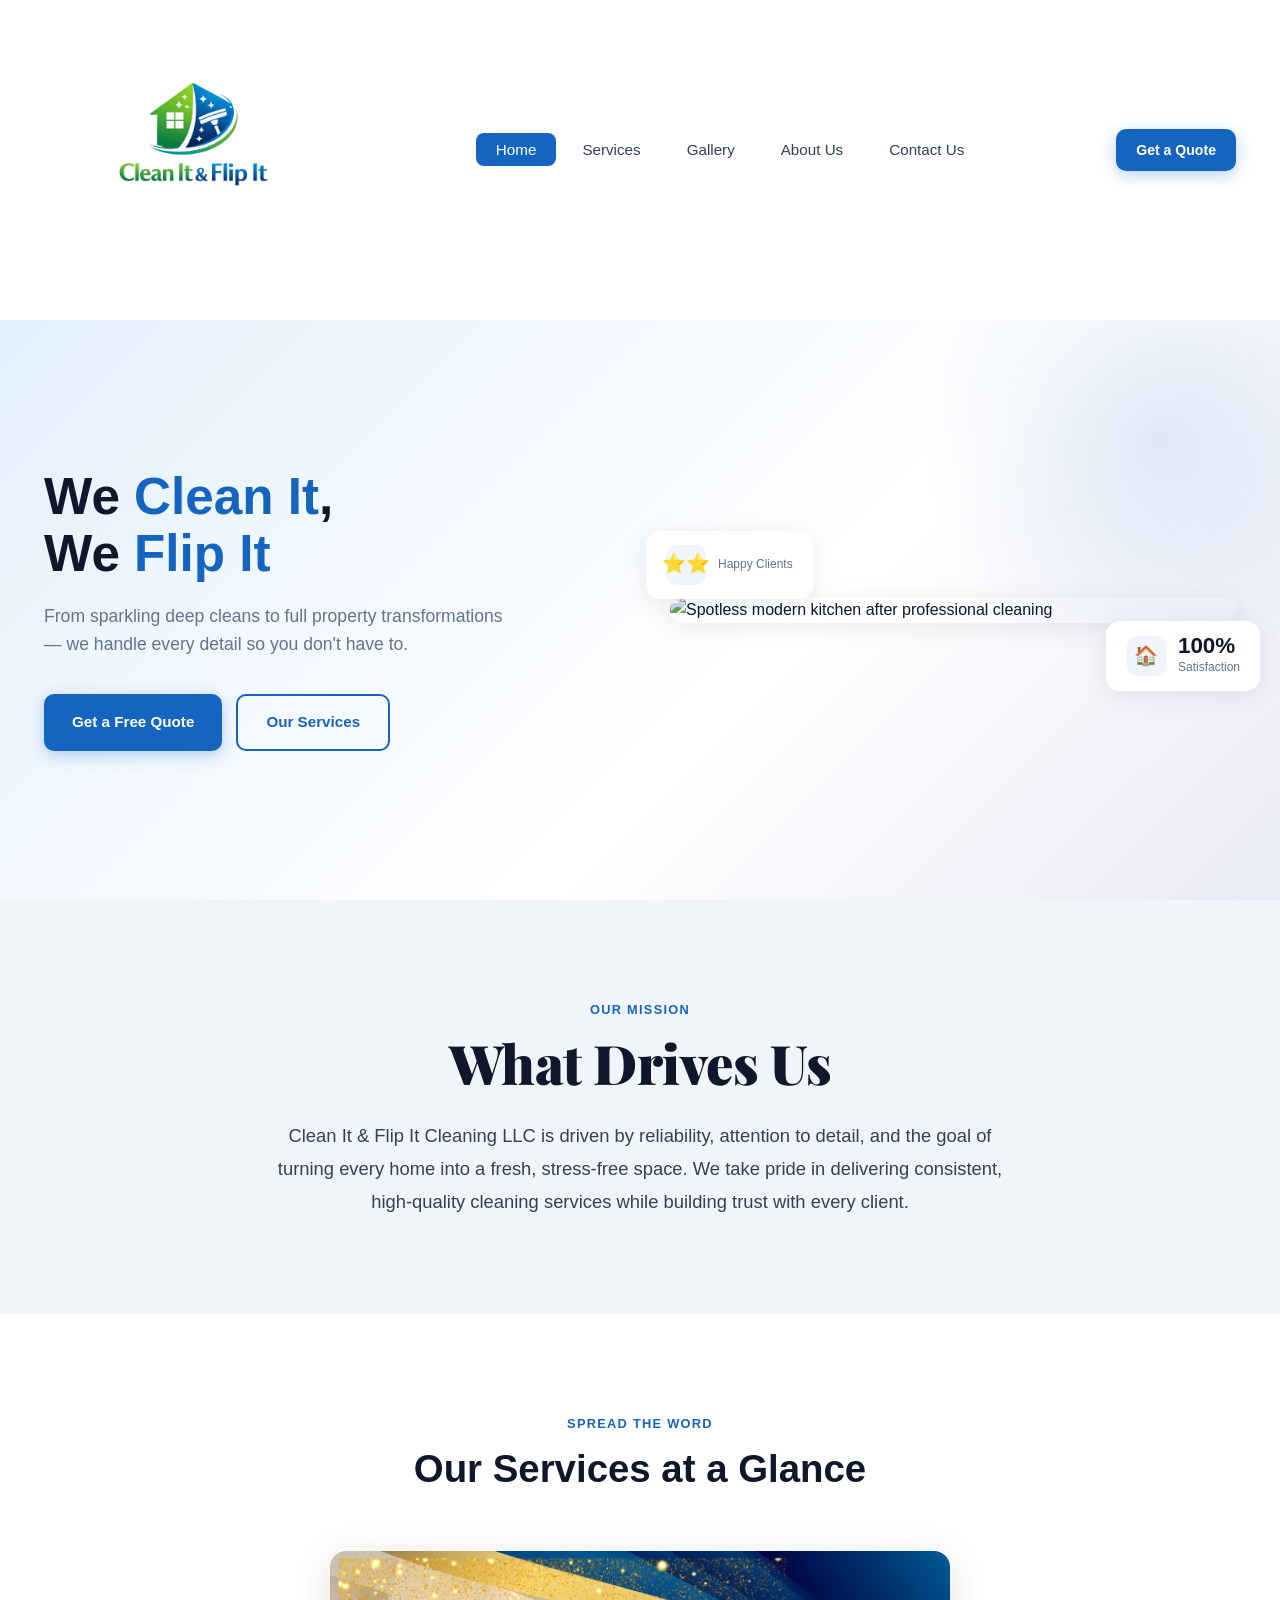
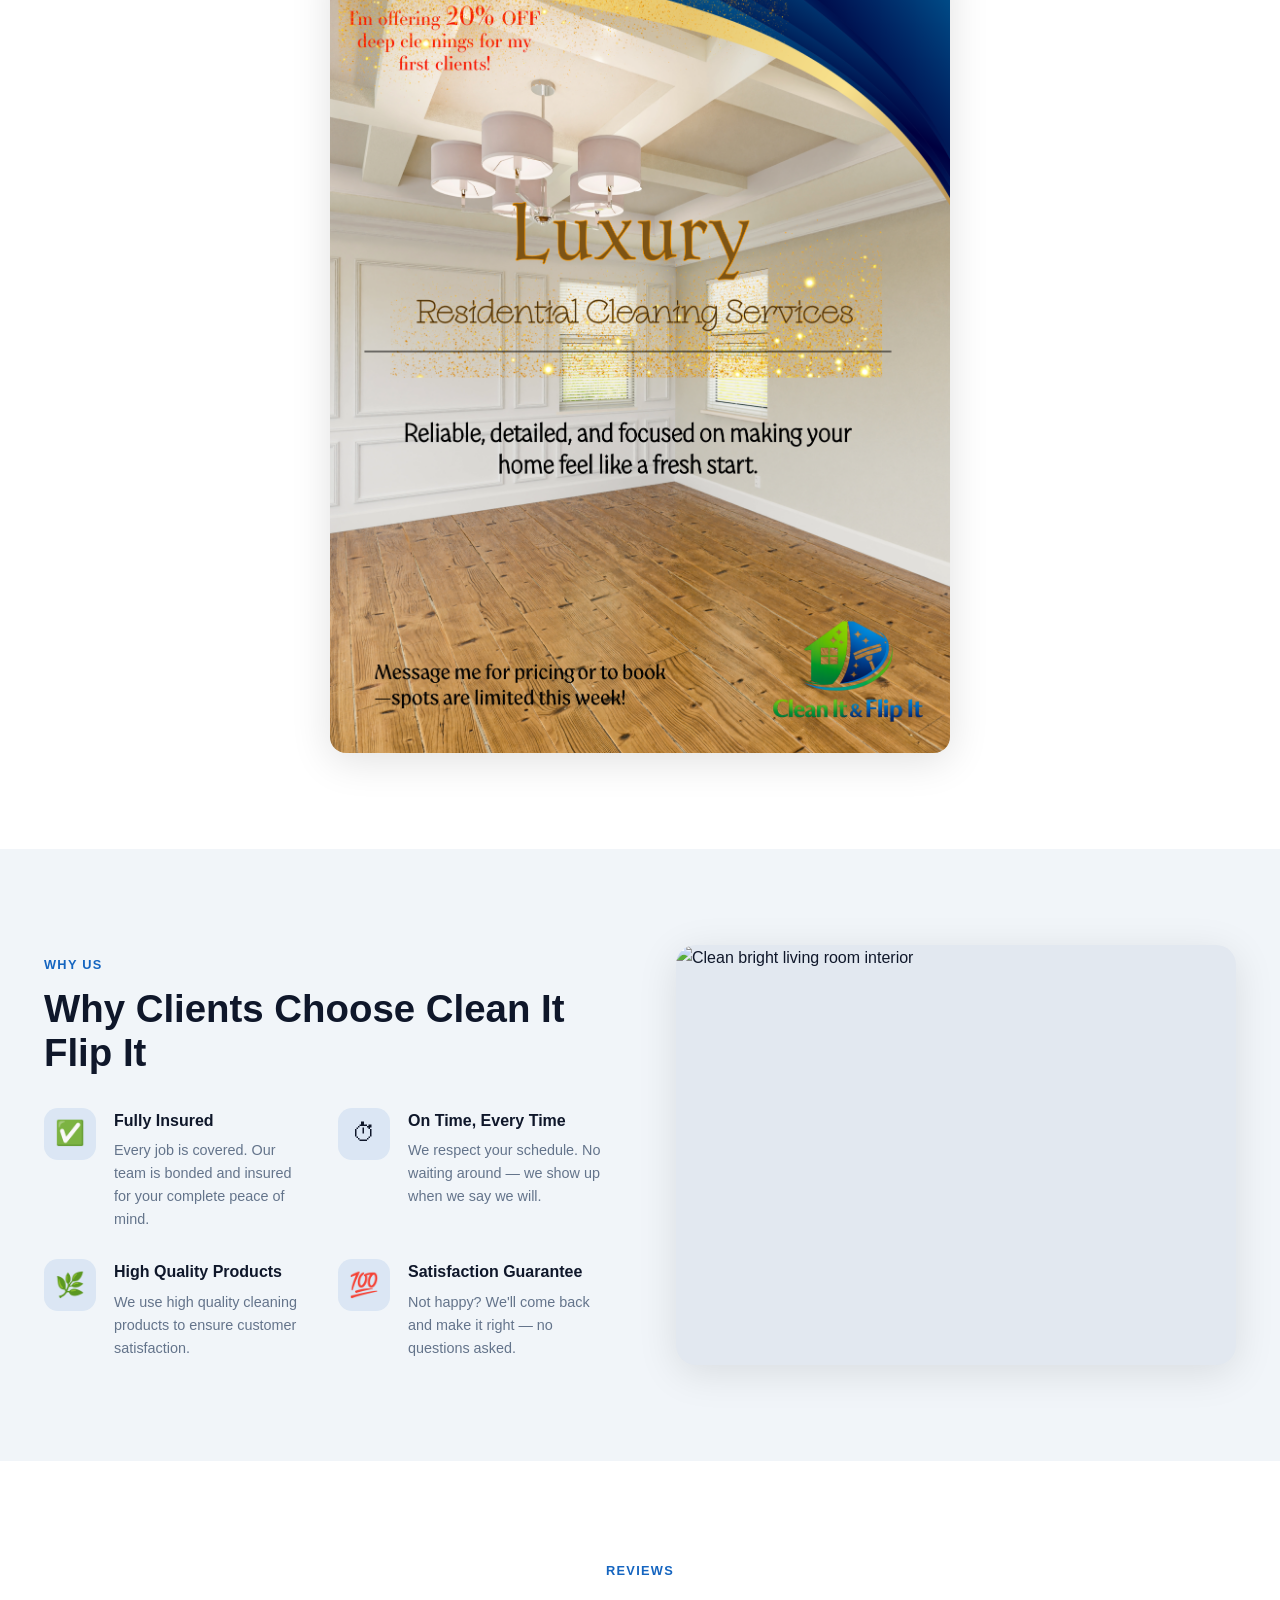
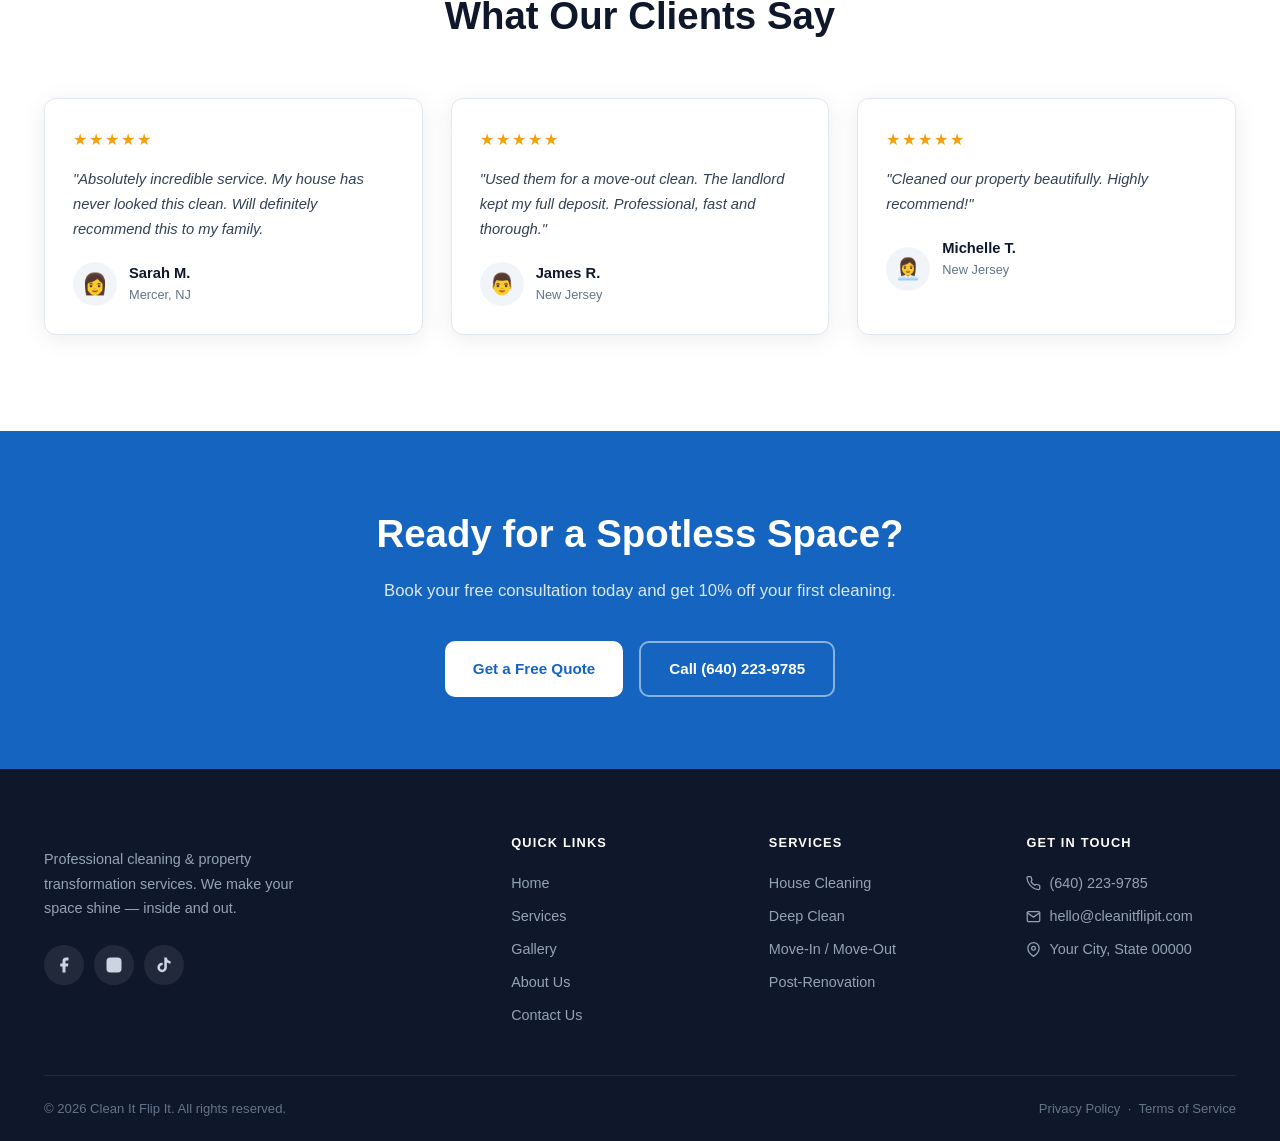
==== commit 134c36d5: "all local changes to the folder and document, update flyer ads image all changes made to file" ====
--- a/index.html
+++ b/index.html
@@ -1,244 +1,244 @@
-<!DOCTYPE html>
-<html lang="en">
-<head>
-  <meta charset="UTF-8" />
-  <meta name="viewport" content="width=device-width, initial-scale=1.0" />
-  <meta name="description" content="Clean It Flip It — Professional cleaning and property transformation services. Get a free quote today." />
-  <title>Home | Clean It Flip It</title>
-
-  <!-- Google Fonts -->
-  <link rel="preconnect" href="https://fonts.googleapis.com" />
-  <link rel="preconnect" href="https://fonts.gstatic.com" crossorigin />
-  <link href="https://fonts.googleapis.com/css2?family=Inter:wght@400;500;600;700;800;900&family=Playfair+Display:ital,wght@0,700;0,900;1,700&display=swap" rel="stylesheet" />
-
-  <!-- Stylesheets (order matters: base → components → page) -->
-  <link rel="stylesheet" href="css/style.css" />
-  <link rel="stylesheet" href="css/navbar.css" />
-  <link rel="stylesheet" href="css/footer.css" />
-</head>
-<body>
-
-  <!-- ========================================================
-       NAVBAR (injected by js/navbar.js)
-  ======================================================== -->
-  <div id="navbar-root"></div>
-	
-	
-	
-
-  <!-- ========================================================
-       MAIN CONTENT
-  ======================================================== -->
-  <main class="page-content" id="main-content">
-
-    <!-- ---- Hero ------------------------------------------ -->
-    <section class="hero" aria-labelledby="hero-heading">
-      <div class="container">
-        <div class="hero__inner">
-
-          <!-- Left: copy -->
-          <div class="hero__copy">
-            
-            <h1 class="hero__title" id="hero-heading">
-              We <span>Clean It</span>,<br />We <span>Flip It</span>
-            </h1>
-            <p class="hero__subtitle">
-              From sparkling deep cleans to full property transformations — we handle every detail so you don't have to.
-            </p>
-            <div class="hero__actions">
-              <a href="contact.html" class="btn btn--primary">Get a Free Quote</a>
-              <a href="services.html" class="btn btn--outline">Our Services</a>
-            </div>
-          </div>
-
-          <!-- Right: visual -->
-          <div class="hero__visual">
-            <div class="hero__img-wrap">
-              <img
-                src="https://images.unsplash.com/photo-1600585154340-be6161a56a0c?w=800&q=80"
-                alt="Spotless modern kitchen after professional cleaning"
-                loading="eager"
-              />
-            </div>
-            <!-- Floating stats -->
-            <div class="hero__stat hero__stat--1">
-              <div class="hero__stat-icon" aria-hidden="true">⭐⭐</div>
-              <div>
-                <div class="hero__stat-num"></div>
-				  <div></div>
-				  
-                <div class="hero__stat-label">Happy Clients</div>
-              </div>
-            </div>
-            <div class="hero__stat hero__stat--2">
-              <div class="hero__stat-icon" aria-hidden="true">🏠</div>
-              <div>
-                <div class="hero__stat-num">100%</div>
-                <div class="hero__stat-label">Satisfaction</div>
-              </div>
-            </div>
-          </div>
-          </div>
-
-        </div>
-      
-    </section>
-
-    <!-- ---- What Drives Us ---------------------------------- -->
-    <section class="section section--gray" aria-labelledby="drives-heading">
-      <div class="container">
-        <div style="max-width:760px;margin-inline:auto;text-align:center;">
-          <span class="section__eyebrow">Our Mission</span>
-          <h1 class="section__title" id="drives-heading" style="font-family:'Playfair Display',Georgia,serif;font-size:clamp(2.2rem,4.5vw,3.4rem);font-weight:900;letter-spacing:-.5px;margin-bottom:24px;">What Drives Us</h1>
-          <p style="font-size:1.15rem;color:var(--color-mid);line-height:1.8;">
-            Clean It &amp; Flip It Cleaning LLC is driven by reliability, attention to detail, and the goal of turning every home into a fresh, stress-free space. We take pride in delivering consistent, high-quality cleaning services while building trust with every client.
-          </p>
-        </div>
-      </div>
-    </section>
-
-    <!-- ---- Flyer ----------------------------------------- -->
-    <section class="section" aria-labelledby="flyer-heading">
-      <div class="container">
-        <div class="section__header">
-          <span class="section__eyebrow">Spread the Word</span>
-          <h2 class="section__title" id="flyer-heading">Our Services at a Glance</h2>
-        </div>
-        <div style="max-width:620px;margin-inline:auto;border-radius:16px;overflow:hidden;box-shadow:0 8px 40px rgba(0,0,0,.12);">
-          <img src="images/flyer_ads.png" alt="Clean It Flip It services flyer" style="width:100%;height:auto;display:block;" loading="lazy" />
-        </div>
-      </div>
-    </section>
-
-    <!-- ---- Why Choose Us --------------------------------- -->
-    <section class="section section--gray" aria-labelledby="why-heading">
-      <div class="container">
-        <div class="two-col-layout" style="display:grid;align-items:center;">
-          <div>
-            <span class="section__eyebrow">Why Us</span>
-            <h2 class="section__title" id="why-heading" style="text-align:left;max-width:none;margin-bottom:32px;">Why Clients Choose Clean It Flip It</h2>
-            <div class="features-grid">
-              <div class="feature">
-                <div class="feature__icon" aria-hidden="true">✅</div>
-                <div>
-                  <h3 class="feature__title">Fully Insured</h3>
-                  <p class="feature__text">Every job is covered. Our team is bonded and insured for your complete peace of mind.</p>
-                </div>
-              </div>
-              <div class="feature">
-                <div class="feature__icon" aria-hidden="true">⏱</div>
-                <div>
-                  <h3 class="feature__title">On Time, Every Time</h3>
-                  <p class="feature__text">We respect your schedule. No waiting around — we show up when we say we will.</p>
-                </div>
-              </div>
-              <div class="feature">
-                <div class="feature__icon" aria-hidden="true">🌿</div>
-                <div>
-                  <h3 class="feature__title">High Quality Products</h3>
-                  <p class="feature__text">We use high quality cleaning products to ensure customer satisfaction.</p>
-                </div>
-              </div>
-              <div class="feature">
-                <div class="feature__icon" aria-hidden="true">💯</div>
-                <div>
-                  <h3 class="feature__title">Satisfaction Guarantee</h3>
-                  <p class="feature__text">Not happy? We'll come back and make it right — no questions asked.</p>
-                </div>
-              </div>
-            </div>
-          </div>
-          <div style="border-radius:20px;overflow:hidden;box-shadow:0 8px 40px rgba(0,0,0,.1);aspect-ratio:4/3;background:#e2e8f0;">
-            <img
-              src="https://images.unsplash.com/photo-1586023492125-27b2c045efd7?w=700&q=80"
-              alt="Clean bright living room interior"
-              style="width:100%;height:100%;object-fit:cover;"
-              loading="lazy"
-            />
-          </div>
-        </div>
-      </div>
-    </section>
-
-    <!-- ---- Testimonials ---------------------------------- -->
-    <section class="section" aria-labelledby="testimonials-heading">
-      <div class="container">
-        <div class="section__header">
-          <span class="section__eyebrow">Reviews</span>
-          <h2 class="section__title" id="testimonials-heading">What Our Clients Say</h2>
-        </div>
-        <div class="testimonials-grid">
-
-          <blockquote class="testimonial">
-            <div class="testimonial__stars" aria-label="5 stars">★★★★★</div>
-            <p class="testimonial__text">"Absolutely incredible service. My house has never looked this clean. Will definitely recommend this to my family.</p>
-            <footer class="testimonial__author">
-              <div class="testimonial__avatar" aria-hidden="true">👩</div>
-              <div>
-                <div class="testimonial__name">Sarah M.</div>
-                <div class="testimonial__location">Mercer, NJ</div>
-              </div>
-            </footer>
-          </blockquote>
-
-          <blockquote class="testimonial">
-            <div class="testimonial__stars" aria-label="5 stars">★★★★★</div>
-            <p class="testimonial__text">"Used them for a move-out clean. The landlord kept my full deposit. Professional, fast and thorough."</p>
-            <footer class="testimonial__author">
-              <div class="testimonial__avatar" aria-hidden="true">👨</div>
-              <div>
-                <div class="testimonial__name">James R.</div>
-                <div class="testimonial__location">New Jersey&nbsp;</div>
-              </div>
-            </footer>
-          </blockquote>
-
-          <blockquote class="testimonial">
-            <div class="testimonial__stars" aria-label="5 stars">★★★★★</div>
-            <p class="testimonial__text">"Cleaned our  property beautifully. Highly recommend!"</p>
-            <footer class="testimonial__author">
-              <div class="testimonial__avatar" aria-hidden="true">👩‍💼</div>
-              <div>
-                <div class="testimonial__name">Michelle T.</div>
-                <div class="testimonial__location">
-                  <p>New Jersey</p>
-                  <p>&nbsp;</p>
-                </div>
-              </div>
-            </footer>
-          </blockquote>
-
-        </div>
-      </div>
-    </section>
-
-    <!-- ---- CTA Band ------------------------------------- -->
-    <section class="cta-band" aria-labelledby="cta-heading">
-      <div class="container">
-        <h2 class="cta-band__title" id="cta-heading">Ready for a Spotless Space?</h2>
-        <span class="cta-band__sub">Book your free consultation today and get 10% off your first cleaning.</span>
-        <div style="display:flex;gap:16px;justify-content:center;flex-wrap:wrap;">
-          <a href="contact.html" class="btn btn--white">Get a Free Quote</a>
-          <a href="tel:6402239785" class="btn btn--outline" style="border-color:rgba(255,255,255,.5);color:#fff;">
-            Call (640) 223-9785
-          </a>
-        </div>
-      </div>
-    </section>
-
-  </main>
-
-  <!-- ========================================================
-       FOOTER (injected by js/footer.js)
-  ======================================================== -->
-  <div id="footer-root"></div>
-
-  <!-- ========================================================
-       SCRIPTS
-       Load order: navbar → footer → main (page logic last)
-  ======================================================== -->
-  <script src="js/navbar.js"></script>
-  <script src="js/footer.js"></script>
-  <script src="js/main.js"></script>
-</body>
-</html>
+<!DOCTYPE html>
+<html lang="en">
+<head>
+  <meta charset="UTF-8" />
+  <meta name="viewport" content="width=device-width, initial-scale=1.0" />
+  <meta name="description" content="Clean It Flip It — Professional cleaning and property transformation services. Get a free quote today." />
+  <title>Home | Clean It Flip It</title>
+
+  <!-- Google Fonts -->
+  <link rel="preconnect" href="https://fonts.googleapis.com" />
+  <link rel="preconnect" href="https://fonts.gstatic.com" crossorigin />
+  <link href="https://fonts.googleapis.com/css2?family=Inter:wght@400;500;600;700;800;900&family=Playfair+Display:ital,wght@0,700;0,900;1,700&display=swap" rel="stylesheet" />
+
+  <!-- Stylesheets (order matters: base → components → page) -->
+  <link rel="stylesheet" href="css/style.css" />
+  <link rel="stylesheet" href="css/navbar.css" />
+  <link rel="stylesheet" href="css/footer.css" />
+</head>
+<body>
+
+  <!-- ========================================================
+       NAVBAR (injected by js/navbar.js)
+  ======================================================== -->
+  <div id="navbar-root"></div>
+	
+	
+	
+
+  <!-- ========================================================
+       MAIN CONTENT
+  ======================================================== -->
+  <main class="page-content" id="main-content">
+
+    <!-- ---- Hero ------------------------------------------ -->
+    <section class="hero" aria-labelledby="hero-heading">
+      <div class="container">
+        <div class="hero__inner">
+
+          <!-- Left: copy -->
+          <div class="hero__copy">
+            
+            <h1 class="hero__title" id="hero-heading">
+              We <span>Clean It</span>,<br />We <span>Flip It</span>
+            </h1>
+            <p class="hero__subtitle">
+              From sparkling deep cleans to full property transformations — we handle every detail so you don't have to.
+            </p>
+            <div class="hero__actions">
+              <a href="contact.html" class="btn btn--primary">Get a Free Quote</a>
+              <a href="services.html" class="btn btn--outline">Our Services</a>
+            </div>
+          </div>
+
+          <!-- Right: visual -->
+          <div class="hero__visual">
+            <div class="hero__img-wrap">
+              <img
+                src="https://images.unsplash.com/photo-1600585154340-be6161a56a0c?w=800&q=80"
+                alt="Spotless modern kitchen after professional cleaning"
+                loading="eager"
+              />
+            </div>
+            <!-- Floating stats -->
+            <div class="hero__stat hero__stat--1">
+              <div class="hero__stat-icon" aria-hidden="true">⭐⭐</div>
+              <div>
+                <div class="hero__stat-num"></div>
+				  <div></div>
+				  
+                <div class="hero__stat-label">Happy Clients</div>
+              </div>
+            </div>
+            <div class="hero__stat hero__stat--2">
+              <div class="hero__stat-icon" aria-hidden="true">🏠</div>
+              <div>
+                <div class="hero__stat-num">100%</div>
+                <div class="hero__stat-label">Satisfaction</div>
+              </div>
+            </div>
+          </div>
+          </div>
+
+        </div>
+      
+    </section>
+
+    <!-- ---- What Drives Us ---------------------------------- -->
+    <section class="section section--gray" aria-labelledby="drives-heading">
+      <div class="container">
+        <div style="max-width:760px;margin-inline:auto;text-align:center;">
+          <span class="section__eyebrow">Our Mission</span>
+          <h1 class="section__title" id="drives-heading" style="font-family:'Playfair Display',Georgia,serif;font-size:clamp(2.2rem,4.5vw,3.4rem);font-weight:900;letter-spacing:-.5px;margin-bottom:24px;">What Drives Us</h1>
+          <p style="font-size:1.15rem;color:var(--color-mid);line-height:1.8;">
+            Clean It &amp; Flip It Cleaning LLC is driven by reliability, attention to detail, and the goal of turning every home into a fresh, stress-free space. We take pride in delivering consistent, high-quality cleaning services while building trust with every client.
+          </p>
+        </div>
+      </div>
+    </section>
+
+    <!-- ---- Flyer ----------------------------------------- -->
+    <section class="section" aria-labelledby="flyer-heading">
+      <div class="container">
+        <div class="section__header">
+          <span class="section__eyebrow">Spread the Word</span>
+          <h2 class="section__title" id="flyer-heading">Our Services at a Glance</h2>
+        </div>
+        <div style="max-width:620px;margin-inline:auto;border-radius:16px;overflow:hidden;box-shadow:0 8px 40px rgba(0,0,0,.12);">
+          <img src="images/flyer_ads.png" alt="Clean It Flip It services flyer" style="width:100%;height:auto;display:block;" loading="lazy" />
+        </div>
+      </div>
+    </section>
+
+    <!-- ---- Why Choose Us --------------------------------- -->
+    <section class="section section--gray" aria-labelledby="why-heading">
+      <div class="container">
+        <div class="two-col-layout" style="display:grid;align-items:center;">
+          <div>
+            <span class="section__eyebrow">Why Us</span>
+            <h2 class="section__title" id="why-heading" style="text-align:left;max-width:none;margin-bottom:32px;">Why Clients Choose Clean It Flip It</h2>
+            <div class="features-grid">
+              <div class="feature">
+                <div class="feature__icon" aria-hidden="true">✅</div>
+                <div>
+                  <h3 class="feature__title">Fully Insured</h3>
+                  <p class="feature__text">Every job is covered. Our team is bonded and insured for your complete peace of mind.</p>
+                </div>
+              </div>
+              <div class="feature">
+                <div class="feature__icon" aria-hidden="true">⏱</div>
+                <div>
+                  <h3 class="feature__title">On Time, Every Time</h3>
+                  <p class="feature__text">We respect your schedule. No waiting around — we show up when we say we will.</p>
+                </div>
+              </div>
+              <div class="feature">
+                <div class="feature__icon" aria-hidden="true">🌿</div>
+                <div>
+                  <h3 class="feature__title">High Quality Products</h3>
+                  <p class="feature__text">We use high quality cleaning products to ensure customer satisfaction.</p>
+                </div>
+              </div>
+              <div class="feature">
+                <div class="feature__icon" aria-hidden="true">💯</div>
+                <div>
+                  <h3 class="feature__title">Satisfaction Guarantee</h3>
+                  <p class="feature__text">Not happy? We'll come back and make it right — no questions asked.</p>
+                </div>
+              </div>
+            </div>
+          </div>
+          <div style="border-radius:20px;overflow:hidden;box-shadow:0 8px 40px rgba(0,0,0,.1);aspect-ratio:4/3;background:#e2e8f0;">
+            <img
+              src="https://images.unsplash.com/photo-1586023492125-27b2c045efd7?w=700&q=80"
+              alt="Clean bright living room interior"
+              style="width:100%;height:100%;object-fit:cover;"
+              loading="lazy"
+            />
+          </div>
+        </div>
+      </div>
+    </section>
+
+    <!-- ---- Testimonials ---------------------------------- -->
+    <section class="section" aria-labelledby="testimonials-heading">
+      <div class="container">
+        <div class="section__header">
+          <span class="section__eyebrow">Reviews</span>
+          <h2 class="section__title" id="testimonials-heading">What Our Clients Say</h2>
+        </div>
+        <div class="testimonials-grid">
+
+          <blockquote class="testimonial">
+            <div class="testimonial__stars" aria-label="5 stars">★★★★★</div>
+            <p class="testimonial__text">"Absolutely incredible service. My house has never looked this clean. Will definitely recommend this to my family.</p>
+            <footer class="testimonial__author">
+              <div class="testimonial__avatar" aria-hidden="true">👩</div>
+              <div>
+                <div class="testimonial__name">Sarah M.</div>
+                <div class="testimonial__location">Mercer, NJ</div>
+              </div>
+            </footer>
+          </blockquote>
+
+          <blockquote class="testimonial">
+            <div class="testimonial__stars" aria-label="5 stars">★★★★★</div>
+            <p class="testimonial__text">"Used them for a move-out clean. The landlord kept my full deposit. Professional, fast and thorough."</p>
+            <footer class="testimonial__author">
+              <div class="testimonial__avatar" aria-hidden="true">👨</div>
+              <div>
+                <div class="testimonial__name">James R.</div>
+                <div class="testimonial__location">New Jersey&nbsp;</div>
+              </div>
+            </footer>
+          </blockquote>
+
+          <blockquote class="testimonial">
+            <div class="testimonial__stars" aria-label="5 stars">★★★★★</div>
+            <p class="testimonial__text">"Cleaned our  property beautifully. Highly recommend!"</p>
+            <footer class="testimonial__author">
+              <div class="testimonial__avatar" aria-hidden="true">👩‍💼</div>
+              <div>
+                <div class="testimonial__name">Michelle T.</div>
+                <div class="testimonial__location">
+                  <p>New Jersey</p>
+                  <p>&nbsp;</p>
+                </div>
+              </div>
+            </footer>
+          </blockquote>
+
+        </div>
+      </div>
+    </section>
+
+    <!-- ---- CTA Band ------------------------------------- -->
+    <section class="cta-band" aria-labelledby="cta-heading">
+      <div class="container">
+        <h2 class="cta-band__title" id="cta-heading">Ready for a Spotless Space?</h2>
+        <span class="cta-band__sub">Book your free consultation today and get 10% off your first cleaning.</span>
+        <div style="display:flex;gap:16px;justify-content:center;flex-wrap:wrap;">
+          <a href="contact.html" class="btn btn--white">Get a Free Quote</a>
+          <a href="tel:6402239785" class="btn btn--outline" style="border-color:rgba(255,255,255,.5);color:#fff;">
+            Call (640) 223-9785
+          </a>
+        </div>
+      </div>
+    </section>
+
+  </main>
+
+  <!-- ========================================================
+       FOOTER (injected by js/footer.js)
+  ======================================================== -->
+  <div id="footer-root"></div>
+
+  <!-- ========================================================
+       SCRIPTS
+       Load order: navbar → footer → main (page logic last)
+  ======================================================== -->
+  <script src="js/navbar.js"></script>
+  <script src="js/footer.js"></script>
+  <script src="js/main.js"></script>
+</body>
+</html>
--- a/css/style.css
+++ b/css/style.css
@@ -20,7 +20,8 @@
   --nav-overlay: 1;
   --radius: 12px;
   --shadow: 0 4px 24px rgba(0,0,0,.08);
-  --font:   'Inter', sans-serif;
+  --font:   'LTC Goudy Thirty', sans-serif;
+
 }
 
 html { scroll-behavior: smooth; }
